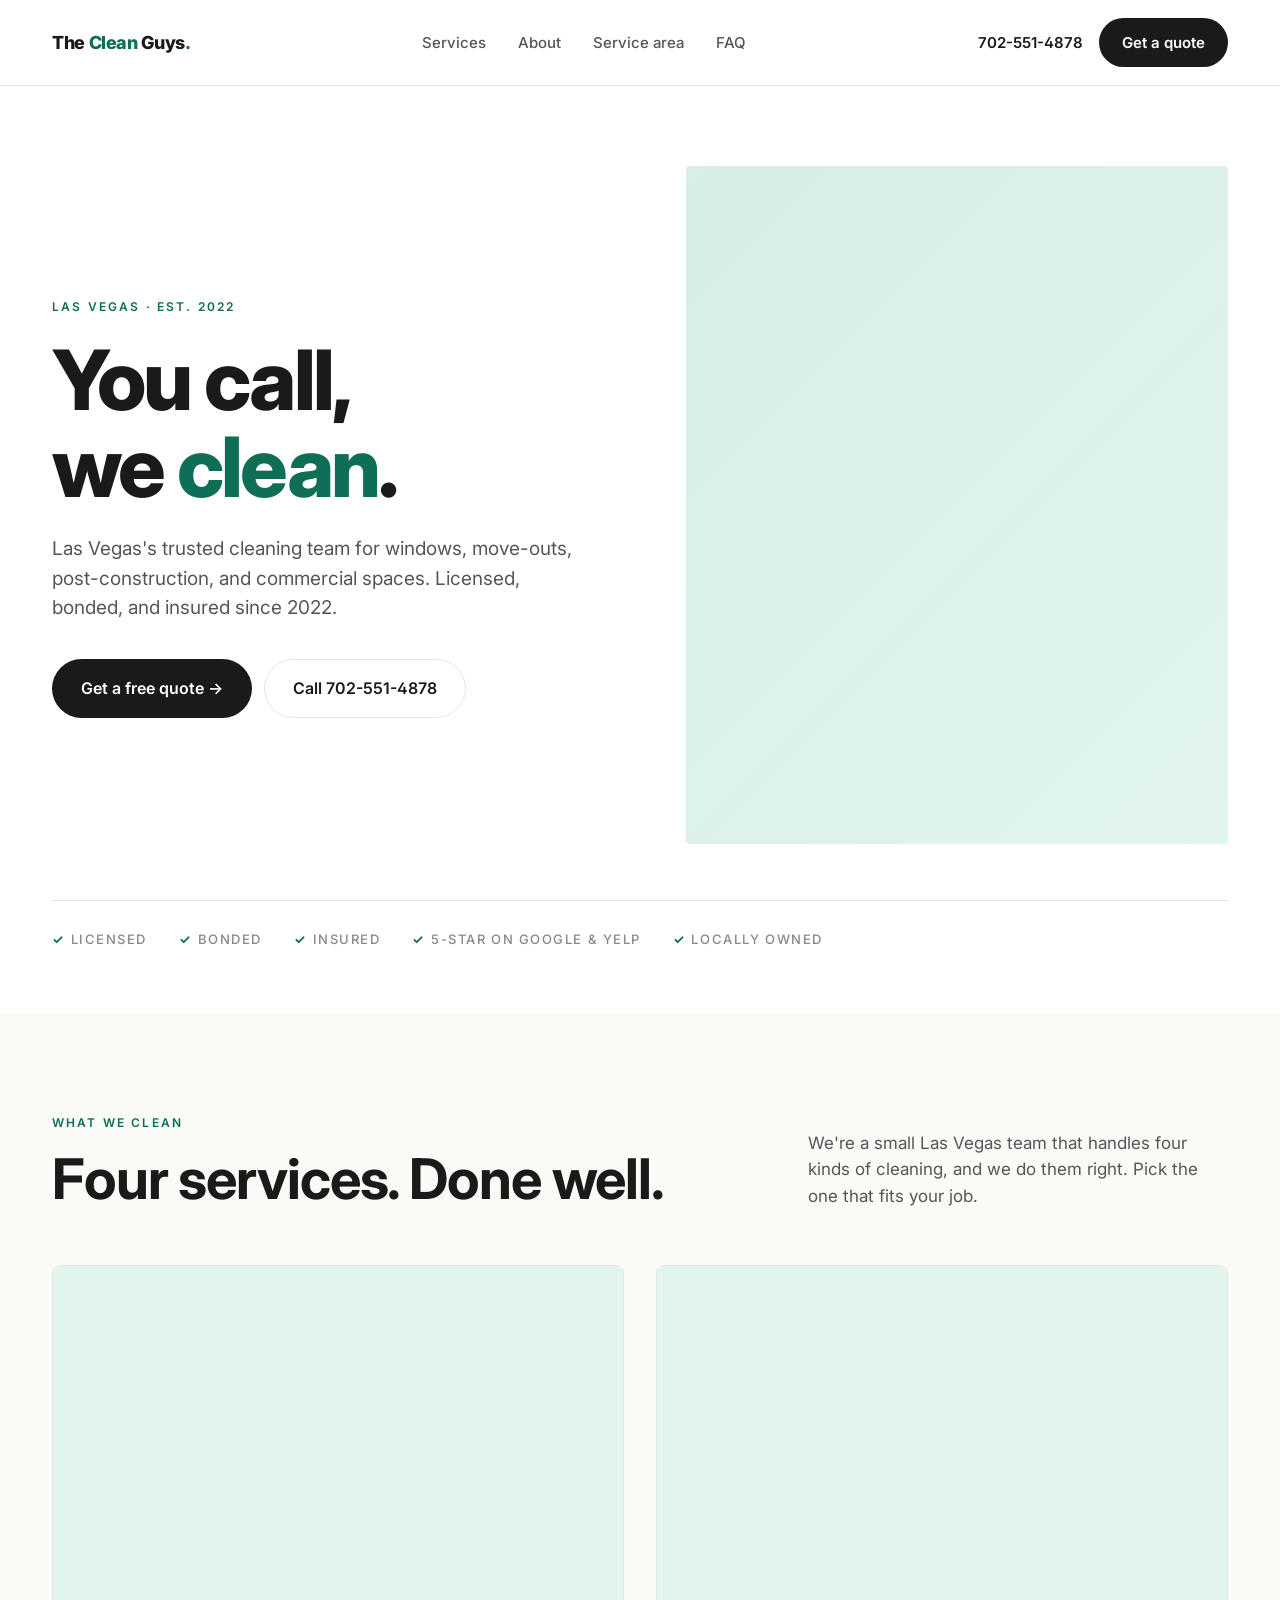
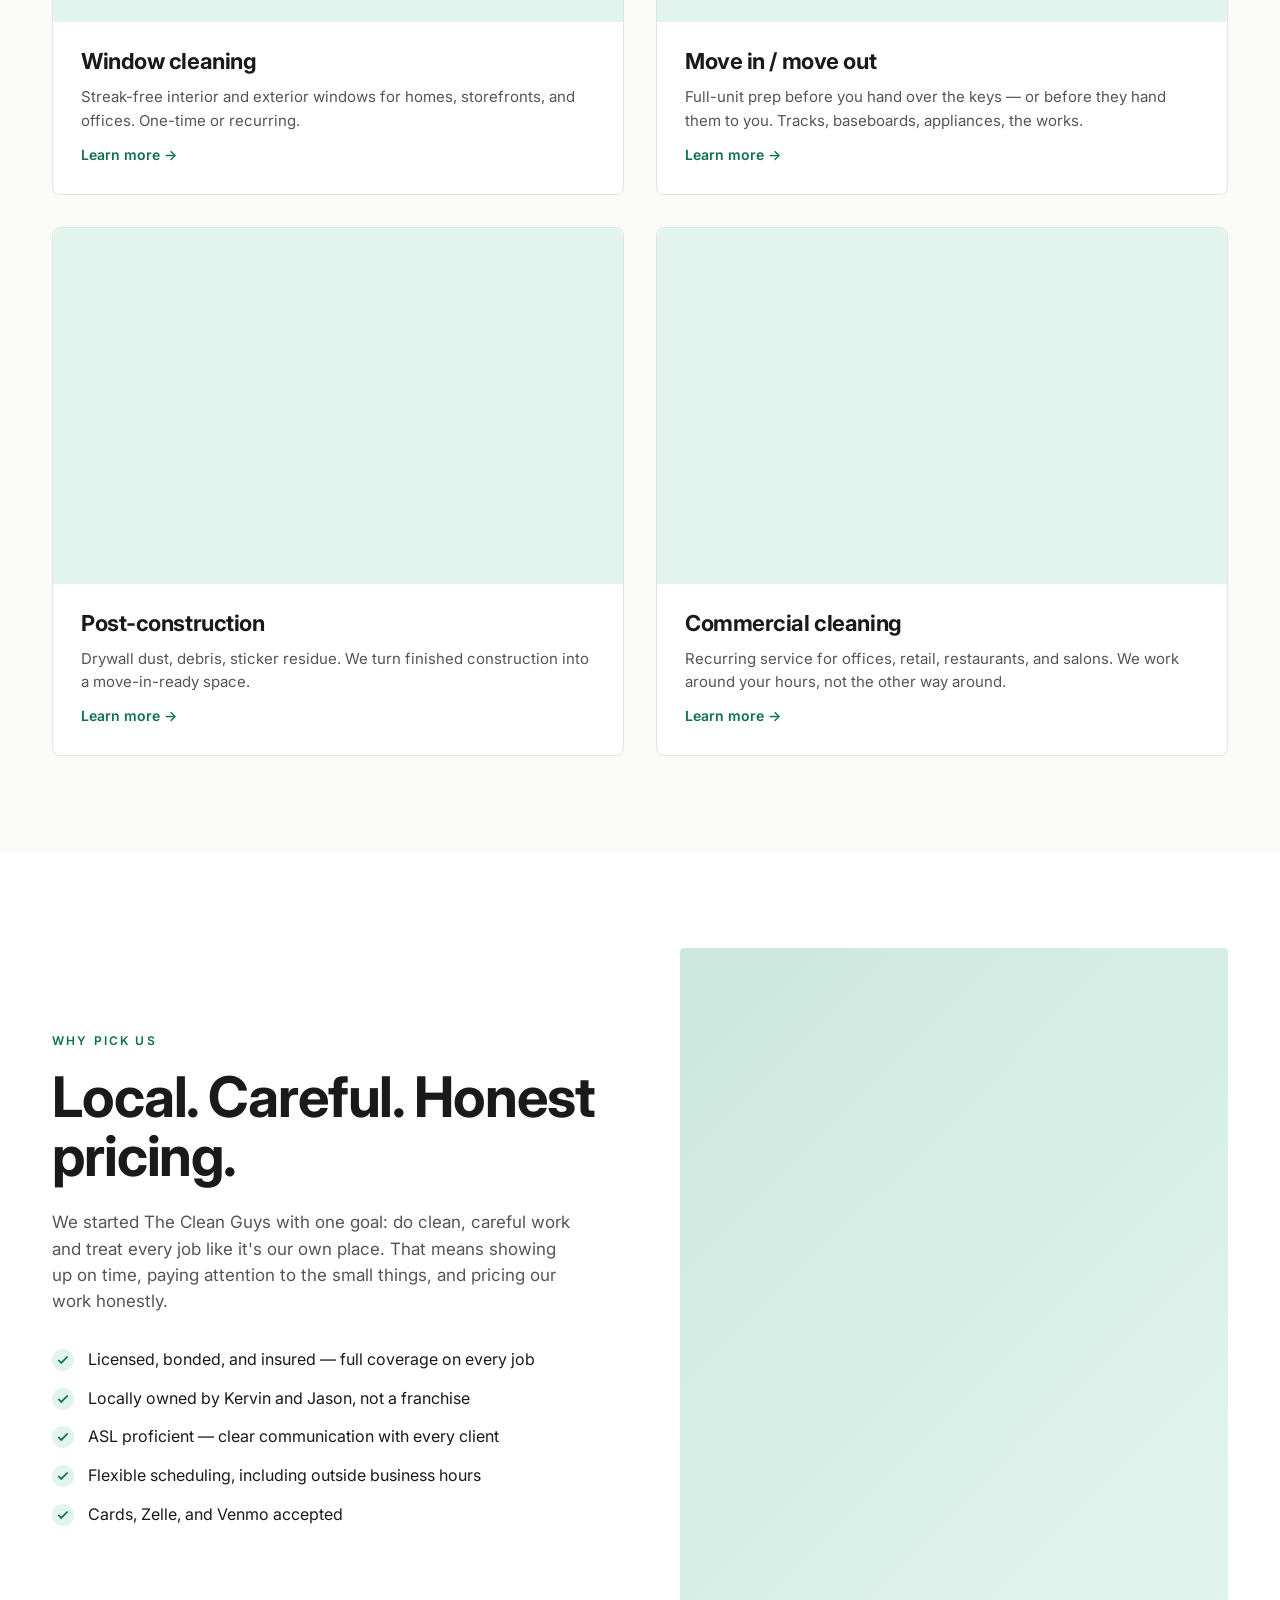
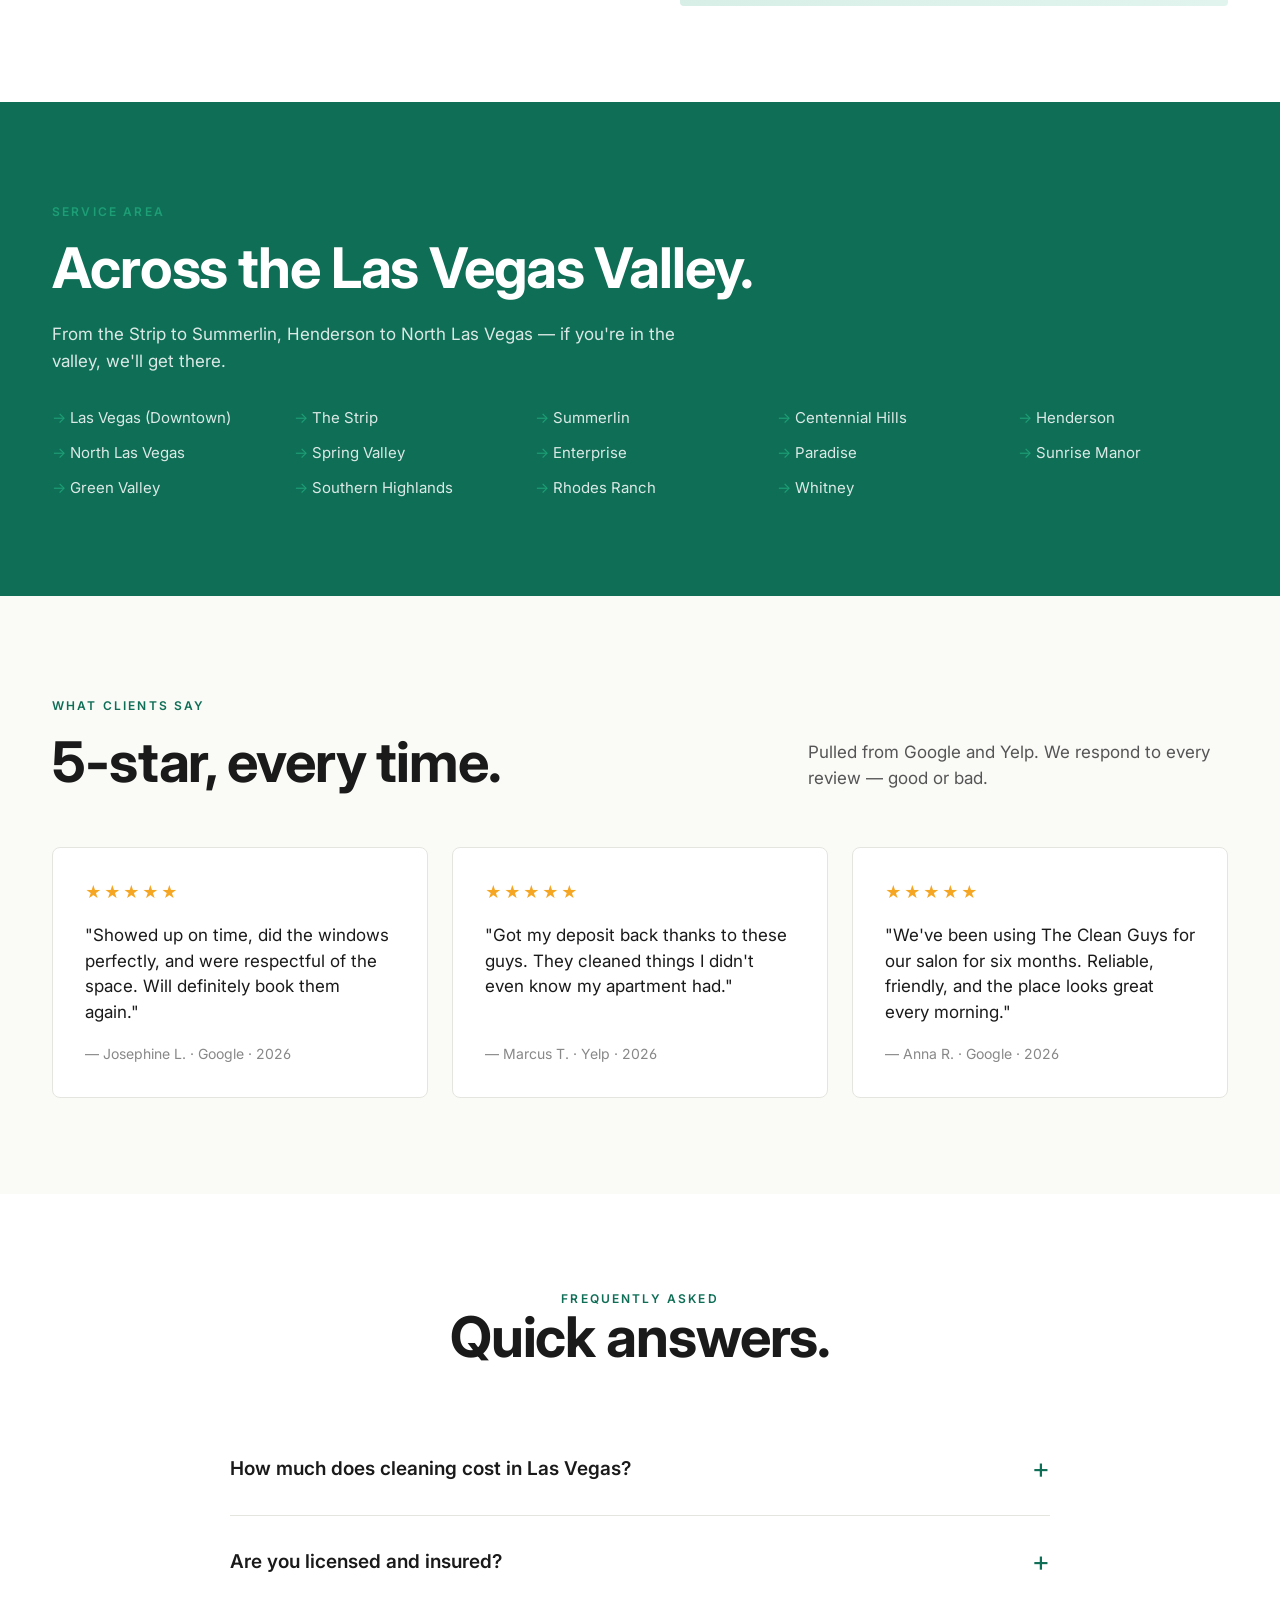
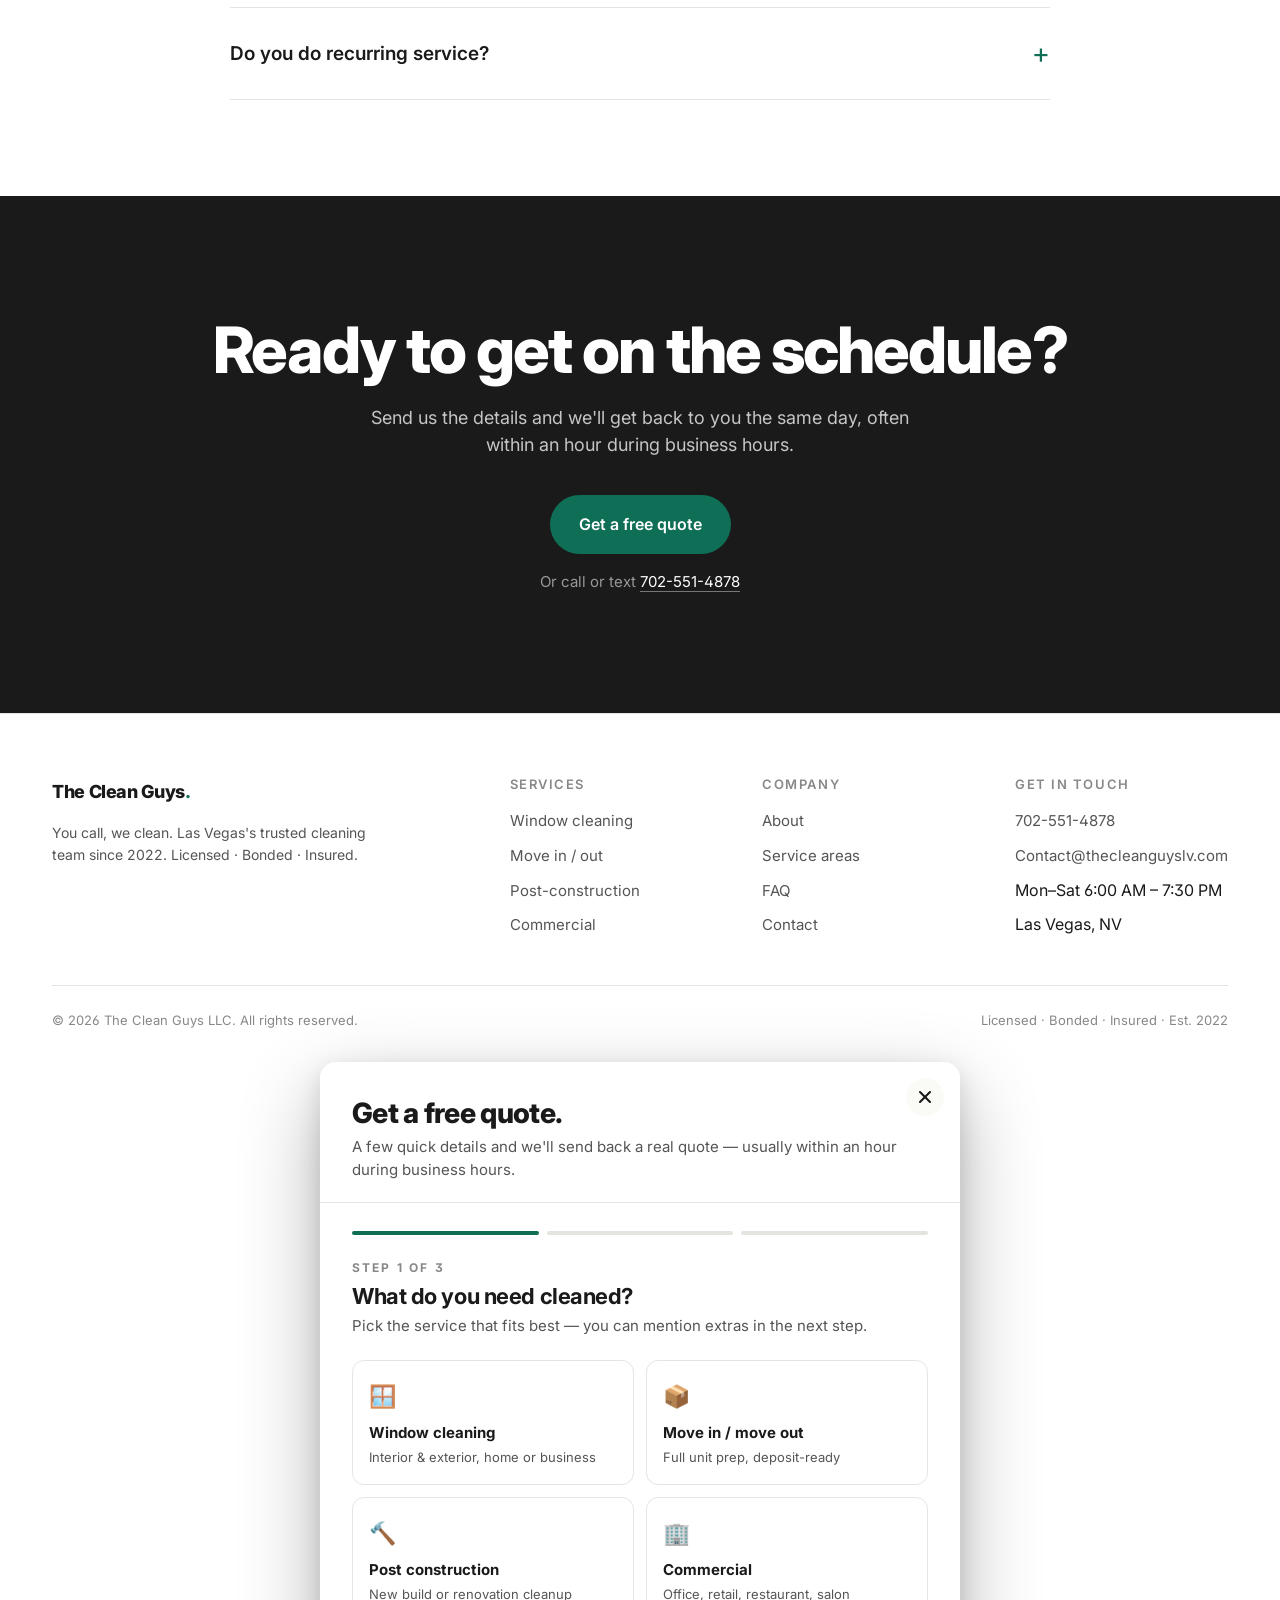
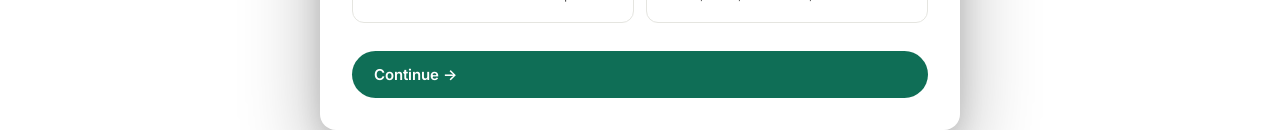
==== v1.html @ fe839a72 "Initial preview: v1 editorial + v2 bold homepage prototypes" ====
<!DOCTYPE html>
<html lang="en">
<head>
<meta charset="UTF-8" />
<meta name="viewport" content="width=device-width, initial-scale=1.0" />
<meta name="description" content="Trusted Las Vegas cleaning company. Window, move in/out, post construction & commercial cleaning. Licensed, bonded, insured. Get a free quote today." />
<title>Las Vegas Cleaning Services | Window, Move-Out & More — The Clean Guys</title>
<link rel="preconnect" href="https://fonts.googleapis.com" />
<link rel="preconnect" href="https://fonts.gstatic.com" crossorigin />
<link href="https://fonts.googleapis.com/css2?family=Inter:wght@400;500;600;700;800&display=swap" rel="stylesheet" />
<style>
  :root {
    --brand: #0F6E56;
    --brand-dark: #085041;
    --brand-light: #E1F5EE;
    --accent: #1D9E75;
    --ink: #1A1A1A;
    --ink-soft: #555;
    --ink-mute: #888;
    --line: #E5E5E0;
    --bg: #FAFAF7;
    --paper: #FFFFFF;
  }
  * { box-sizing: border-box; margin: 0; padding: 0; }
  html { scroll-behavior: smooth; }
  body {
    font-family: 'Inter', -apple-system, BlinkMacSystemFont, sans-serif;
    background: var(--paper);
    color: var(--ink);
    line-height: 1.55;
    -webkit-font-smoothing: antialiased;
    font-feature-settings: 'ss01' on;
  }
  img { max-width: 100%; display: block; }
  a { color: inherit; text-decoration: none; }
  .container { max-width: 1240px; margin: 0 auto; padding: 0 32px; }
  .section { padding: 96px 0; }
  .eyebrow {
    text-transform: uppercase;
    letter-spacing: 0.18em;
    font-size: 12px;
    font-weight: 600;
    color: var(--brand);
  }
  h1, h2, h3, h4 { font-family: 'Inter', sans-serif; letter-spacing: -0.02em; line-height: 1.05; }
  p { color: var(--ink-soft); }

  /* Header */
  header.site {
    background: var(--paper);
    border-bottom: 1px solid var(--line);
    padding: 18px 0;
    position: sticky;
    top: 0;
    z-index: 50;
  }
  header.site .container {
    display: flex;
    align-items: center;
    justify-content: space-between;
    gap: 24px;
  }
  .logo {
    font-weight: 800;
    font-size: 18px;
    letter-spacing: -0.02em;
  }
  .logo .dot { color: var(--brand); }
  .logo .brand-word { color: var(--brand); }
  nav.primary { display: flex; gap: 32px; font-size: 15px; font-weight: 500; }
  nav.primary a { color: var(--ink-soft); transition: color .15s; }
  nav.primary a:hover { color: var(--ink); }
  .header-cta { display: flex; align-items: center; gap: 16px; }
  .phone-link { font-weight: 600; color: var(--ink); font-size: 15px; }
  .btn {
    display: inline-flex;
    align-items: center;
    gap: 8px;
    padding: 12px 22px;
    border-radius: 999px;
    font-weight: 600;
    font-size: 15px;
    border: 1px solid transparent;
    cursor: pointer;
    transition: transform .15s, background .15s;
  }
  .btn-primary { background: var(--ink); color: var(--paper); }
  .btn-primary:hover { background: var(--brand-dark); }
  .btn-secondary { background: transparent; color: var(--ink); border-color: var(--line); }
  .btn-secondary:hover { border-color: var(--ink); }
  .btn-large { padding: 16px 28px; font-size: 16px; }

  /* Hero */
  .hero { padding: 80px 0 64px; }
  .hero-grid {
    display: grid;
    grid-template-columns: 1.05fr 1fr;
    gap: 64px;
    align-items: center;
  }
  .hero h1 {
    font-size: clamp(48px, 6.5vw, 88px);
    font-weight: 800;
    letter-spacing: -0.035em;
    margin-bottom: 24px;
  }
  .hero h1 em { font-style: normal; color: var(--brand); }
  .hero .lede {
    font-size: 19px;
    color: var(--ink-soft);
    max-width: 520px;
    margin-bottom: 36px;
  }
  .hero-ctas { display: flex; flex-wrap: wrap; gap: 12px; }
  .hero-photo {
    aspect-ratio: 4/5;
    background:
      linear-gradient(135deg, rgba(15,110,86,0.05), rgba(15,110,86,0)),
      url('https://images.unsplash.com/photo-1581578731548-c64695cc6952?w=1000&q=80') center/cover var(--brand-light);
    border-radius: 4px;
  }
  .trust-strip {
    margin-top: 56px;
    padding-top: 28px;
    border-top: 1px solid var(--line);
    display: flex;
    flex-wrap: wrap;
    gap: 8px 32px;
    color: var(--ink-mute);
    font-size: 13px;
    font-weight: 500;
    text-transform: uppercase;
    letter-spacing: 0.12em;
  }
  .trust-strip span::before { content: "✓"; color: var(--brand); margin-right: 6px; font-weight: 700; }

  /* Services */
  .services { background: var(--bg); }
  .section-head {
    display: flex;
    align-items: end;
    justify-content: space-between;
    gap: 32px;
    margin-bottom: 56px;
    flex-wrap: wrap;
  }
  .section-head h2 {
    font-size: clamp(36px, 4.5vw, 56px);
    font-weight: 700;
    max-width: 720px;
  }
  .section-head .lede {
    color: var(--ink-soft);
    font-size: 17px;
    max-width: 420px;
  }
  .service-grid {
    display: grid;
    grid-template-columns: repeat(2, 1fr);
    gap: 32px;
  }
  .service-card {
    background: var(--paper);
    border: 1px solid var(--line);
    border-radius: 8px;
    overflow: hidden;
    display: flex;
    flex-direction: column;
    transition: transform .2s, box-shadow .2s;
  }
  .service-card:hover { transform: translateY(-4px); box-shadow: 0 18px 40px rgba(0,0,0,0.06); }
  .service-card .photo {
    aspect-ratio: 16/10;
    background-size: cover;
    background-position: center;
    background-color: var(--brand-light);
  }
  .service-card .body {
    padding: 28px;
    display: flex;
    flex-direction: column;
    gap: 12px;
    flex: 1;
  }
  .service-card h3 { font-size: 22px; font-weight: 700; }
  .service-card p { font-size: 15px; }
  .service-card .arrow {
    margin-top: auto;
    color: var(--brand);
    font-weight: 600;
    font-size: 14px;
    display: inline-flex;
    align-items: center;
    gap: 6px;
  }
  .service-card.window .photo { background-image: url('https://images.unsplash.com/photo-1527515637462-cff94eecc1ac?w=900&q=80'); }
  .service-card.move .photo { background-image: url('https://images.unsplash.com/photo-1581578017093-cd30fce4eeb7?w=900&q=80'); }
  .service-card.post .photo { background-image: url('https://images.unsplash.com/photo-1503387762-592deb58ef4e?w=900&q=80'); }
  .service-card.commercial .photo { background-image: url('https://images.unsplash.com/photo-1497366216548-37526070297c?w=900&q=80'); }

  /* Why us */
  .why { background: var(--paper); }
  .why-grid {
    display: grid;
    grid-template-columns: 1fr 1fr;
    gap: 80px;
    align-items: center;
  }
  .why h2 {
    font-size: clamp(36px, 4.5vw, 56px);
    font-weight: 700;
    margin-bottom: 24px;
  }
  .why p { font-size: 17px; margin-bottom: 32px; max-width: 520px; }
  .why ul { list-style: none; display: grid; gap: 14px; }
  .why li {
    display: flex;
    gap: 14px;
    align-items: flex-start;
    color: var(--ink);
    font-size: 16px;
  }
  .why li::before {
    content: "";
    width: 22px;
    height: 22px;
    border-radius: 50%;
    background: var(--brand-light);
    flex-shrink: 0;
    margin-top: 2px;
    background-image: url("data:image/svg+xml;utf8,<svg xmlns='http://www.w3.org/2000/svg' viewBox='0 0 24 24' fill='none' stroke='%230F6E56' stroke-width='3'><polyline points='20 6 9 17 4 12'/></svg>");
    background-size: 14px;
    background-repeat: no-repeat;
    background-position: center;
  }
  .why-photo {
    aspect-ratio: 5/6;
    border-radius: 4px;
    background:
      linear-gradient(135deg, rgba(15,110,86,0.1), rgba(15,110,86,0.0)),
      url('https://images.unsplash.com/photo-1604754742629-3e5728249d73?w=1000&q=80') center/cover var(--brand-light);
  }

  /* Service area */
  .area {
    background: var(--brand);
    color: var(--paper);
    padding: 96px 0;
  }
  .area .eyebrow { color: var(--accent); }
  .area h2 {
    font-size: clamp(36px, 4.5vw, 56px);
    font-weight: 700;
    margin: 16px 0 24px;
    max-width: 800px;
  }
  .area-cities {
    display: grid;
    grid-template-columns: repeat(auto-fill, minmax(180px, 1fr));
    gap: 12px 32px;
    margin-top: 32px;
    color: rgba(255,255,255,0.85);
    font-size: 15px;
  }
  .area-cities li::before { content: "→ "; color: var(--accent); }
  .area-cities li { list-style: none; }

  /* Reviews */
  .reviews { background: var(--bg); }
  .review-grid {
    display: grid;
    grid-template-columns: repeat(3, 1fr);
    gap: 24px;
  }
  .review-card {
    background: var(--paper);
    border: 1px solid var(--line);
    border-radius: 8px;
    padding: 32px;
    display: flex;
    flex-direction: column;
    gap: 18px;
  }
  .stars { color: #F5A623; letter-spacing: 2px; font-size: 16px; }
  .review-quote { font-size: 17px; color: var(--ink); line-height: 1.5; }
  .review-meta { color: var(--ink-mute); font-size: 14px; margin-top: auto; }

  /* FAQ */
  .faq-wrap { max-width: 820px; margin: 0 auto; }
  .faq h2 {
    font-size: clamp(36px, 4.5vw, 56px);
    font-weight: 700;
    text-align: center;
    margin-bottom: 56px;
  }
  details.faq-item {
    border-bottom: 1px solid var(--line);
    padding: 24px 0;
  }
  details.faq-item summary {
    cursor: pointer;
    list-style: none;
    display: flex;
    justify-content: space-between;
    align-items: center;
    font-size: 19px;
    font-weight: 600;
    color: var(--ink);
  }
  details.faq-item summary::-webkit-details-marker { display: none; }
  details.faq-item summary::after {
    content: "+";
    font-size: 28px;
    font-weight: 400;
    color: var(--brand);
    transition: transform .2s;
  }
  details.faq-item[open] summary::after { transform: rotate(45deg); }
  details.faq-item p { margin-top: 16px; font-size: 16px; }

  /* Final CTA */
  .cta-final {
    background: var(--ink);
    color: var(--paper);
    padding: 120px 0;
    text-align: center;
  }
  .cta-final h2 {
    font-size: clamp(40px, 5vw, 72px);
    font-weight: 800;
    margin-bottom: 20px;
    letter-spacing: -0.03em;
  }
  .cta-final p { color: rgba(255,255,255,0.75); font-size: 18px; max-width: 540px; margin: 0 auto 36px; }
  .cta-final .btn-primary { background: var(--brand); }
  .cta-final .btn-primary:hover { background: var(--accent); color: var(--ink); }
  .cta-final .or { display: block; margin-top: 16px; color: rgba(255,255,255,0.55); font-size: 15px; }
  .cta-final .or a { color: var(--paper); border-bottom: 1px solid rgba(255,255,255,0.4); }

  /* Footer */
  footer.site {
    background: var(--paper);
    border-top: 1px solid var(--line);
    padding: 64px 0 32px;
  }
  .footer-grid {
    display: grid;
    grid-template-columns: 2fr 1fr 1fr 1fr;
    gap: 48px;
    margin-bottom: 48px;
  }
  .footer-grid h4 { font-size: 13px; text-transform: uppercase; letter-spacing: 0.12em; color: var(--ink-mute); margin-bottom: 16px; font-weight: 600; }
  .footer-grid ul { list-style: none; display: grid; gap: 10px; }
  .footer-grid a { color: var(--ink-soft); font-size: 15px; }
  .footer-grid a:hover { color: var(--ink); }
  .footer-bottom {
    border-top: 1px solid var(--line);
    padding-top: 24px;
    display: flex;
    justify-content: space-between;
    align-items: center;
    color: var(--ink-mute);
    font-size: 13px;
    flex-wrap: wrap;
    gap: 16px;
  }

  /* Mobile */
  @media (max-width: 900px) {
    .section { padding: 64px 0; }
    nav.primary { display: none; }
    .hero-grid, .why-grid { grid-template-columns: 1fr; gap: 40px; }
    .service-grid, .review-grid { grid-template-columns: 1fr; }
    .footer-grid { grid-template-columns: 1fr 1fr; }
    .container { padding: 0 20px; }
  }

  /* === Quote modal === */
  .quote-modal {
    border: none;
    padding: 0;
    background: var(--paper);
    border-radius: 16px;
    box-shadow: 0 30px 80px rgba(0,0,0,0.3), 0 8px 24px rgba(0,0,0,0.12);
    max-width: 640px;
    width: calc(100vw - 32px);
    max-height: min(92vh, 880px);
    margin: auto;
    color: var(--ink);
    overflow: hidden;
    display: flex;
    flex-direction: column;
  }
  .quote-modal::backdrop {
    background: rgba(8, 30, 24, 0.6);
    backdrop-filter: blur(6px);
    -webkit-backdrop-filter: blur(6px);
  }
  .quote-modal[open] { animation: qmIn 0.28s cubic-bezier(0.16, 1, 0.3, 1); }
  .quote-modal[open]::backdrop { animation: qmFade 0.25s ease-out; }
  @keyframes qmIn {
    from { opacity: 0; transform: translateY(16px) scale(0.97); }
    to { opacity: 1; transform: translateY(0) scale(1); }
  }
  @keyframes qmFade { from { opacity: 0; } to { opacity: 1; } }
  .quote-modal .modal-close {
    position: absolute;
    top: 16px;
    right: 16px;
    background: var(--bg);
    border: none;
    width: 38px;
    height: 38px;
    border-radius: 50%;
    display: flex;
    align-items: center;
    justify-content: center;
    cursor: pointer;
    color: var(--ink);
    transition: background 0.15s, color 0.15s;
    z-index: 2;
  }
  .quote-modal .modal-close:hover { background: var(--brand-light); color: var(--brand-dark); }
  .quote-modal .modal-header {
    padding: 36px 32px 20px;
    border-bottom: 1px solid var(--line);
    background: var(--paper);
    flex-shrink: 0;
  }
  .quote-modal .modal-header h2 {
    font-size: 28px;
    font-weight: 800;
    margin: 0 0 6px;
    letter-spacing: -0.025em;
    color: var(--ink);
    line-height: 1.1;
  }
  .quote-modal .modal-header p {
    color: var(--ink-soft);
    font-size: 15px;
    margin: 0;
  }
  .quote-modal .modal-body {
    padding: 28px 32px 32px;
    overflow-y: auto;
    flex: 1 1 auto;
    min-height: 0;
  }

  /* Progress */
  .quote-modal .progress {
    display: flex;
    gap: 8px;
    margin-bottom: 24px;
  }
  .quote-modal .progress-step {
    flex: 1;
    height: 4px;
    background: var(--line);
    border-radius: 2px;
    transition: background 0.3s;
  }
  .quote-modal .progress-step.active { background: var(--brand); }
  .quote-modal .step-label {
    font-size: 12px;
    color: var(--ink-mute);
    margin-bottom: 8px;
    font-weight: 700;
    letter-spacing: 0.18em;
    text-transform: uppercase;
  }
  .quote-modal .step h2 {
    font-size: 22px;
    margin: 0 0 6px;
    color: var(--ink);
    letter-spacing: -0.02em;
    font-weight: 700;
  }
  .quote-modal .step .step-sub {
    color: var(--ink-soft);
    margin: 0 0 22px;
    font-size: 15px;
  }
  .quote-modal .step { display: none; }
  .quote-modal .step.active { display: block; }

  /* Service tiles */
  .quote-modal .service-grid {
    display: grid;
    grid-template-columns: 1fr 1fr;
    gap: 12px;
  }
  .quote-modal .service-tile {
    border: 1.5px solid var(--line);
    background: var(--paper);
    border-radius: 12px;
    padding: 18px 16px;
    cursor: pointer;
    transition: all 0.15s;
    text-align: left;
    font: inherit;
    color: inherit;
  }
  .quote-modal .service-tile:hover { border-color: var(--brand); }
  .quote-modal .service-tile.selected { border-color: var(--brand); background: var(--brand-light); }
  .quote-modal .service-tile .tile-title { font-weight: 700; font-size: 15px; margin-bottom: 4px; color: var(--ink); }
  .quote-modal .service-tile .tile-sub { font-size: 13px; color: var(--ink-soft); line-height: 1.4; }
  .quote-modal .service-tile .tile-icon { font-size: 22px; margin-bottom: 8px; display: block; }

  /* Inputs */
  .quote-modal .field { margin-bottom: 16px; }
  .quote-modal .field label { display: block; font-size: 14px; font-weight: 600; color: var(--ink); margin-bottom: 6px; }
  .quote-modal .field .req { color: #B23A3A; }
  .quote-modal .field .hint { font-size: 13px; color: var(--ink-mute); margin-top: 4px; }
  .quote-modal input[type=text],
  .quote-modal input[type=email],
  .quote-modal input[type=tel],
  .quote-modal select,
  .quote-modal textarea {
    width: 100%;
    padding: 12px 14px;
    border: 1.5px solid var(--line);
    border-radius: 8px;
    font-size: 16px;
    font-family: inherit;
    color: var(--ink);
    background: var(--paper);
    transition: border-color 0.15s;
  }
  .quote-modal input:focus,
  .quote-modal select:focus,
  .quote-modal textarea:focus { outline: none; border-color: var(--brand); }
  .quote-modal textarea { min-height: 90px; resize: vertical; }
  .quote-modal .field-row { display: grid; grid-template-columns: 1fr 1fr; gap: 12px; }

  .quote-modal .radio-group, .quote-modal .checkbox-group { display: flex; flex-direction: column; gap: 8px; }
  .quote-modal .radio-option, .quote-modal .checkbox-option {
    display: flex;
    align-items: center;
    padding: 12px 14px;
    border: 1.5px solid var(--line);
    border-radius: 8px;
    cursor: pointer;
    transition: all 0.15s;
    font-size: 15px;
  }
  .quote-modal .radio-option:hover, .quote-modal .checkbox-option:hover { border-color: var(--brand); }
  .quote-modal .radio-option.selected, .quote-modal .checkbox-option.selected { border-color: var(--brand); background: var(--brand-light); }
  .quote-modal .radio-option input, .quote-modal .checkbox-option input { margin-right: 12px; }

  /* Action buttons inside modal — scoped pill style with brand teal primary */
  .quote-modal .actions { display: flex; gap: 12px; margin-top: 28px; }
  .quote-modal .actions .btn {
    padding: 14px 22px;
    border-radius: 999px;
    font-size: 15px;
    font-weight: 600;
    border: none;
    cursor: pointer;
    font-family: inherit;
    transition: all 0.15s;
  }
  .quote-modal .actions .btn-primary { background: var(--brand); color: var(--paper); flex: 1; }
  .quote-modal .actions .btn-primary:hover { background: var(--brand-dark); }
  .quote-modal .actions .btn-secondary { background: var(--paper); color: var(--ink); border: 1.5px solid var(--line); }
  .quote-modal .actions .btn-secondary:hover { border-color: var(--ink-mute); }

  /* Error */
  .quote-modal .field-error { color: #B23A3A; font-size: 13px; margin-top: 6px; }
  .quote-modal .field.has-error input,
  .quote-modal .field.has-error select,
  .quote-modal .field.has-error textarea { border-color: #B23A3A; }

  /* Confirmation */
  .quote-modal .confirm { text-align: center; padding: 16px 8px; }
  .quote-modal .confirm-icon {
    width: 64px;
    height: 64px;
    background: var(--brand-light);
    color: var(--brand);
    border-radius: 50%;
    display: flex;
    align-items: center;
    justify-content: center;
    margin: 0 auto 20px;
    font-size: 32px;
    font-weight: 700;
  }
  .quote-modal .confirm h2 { font-size: 26px; margin: 0 0 8px; font-weight: 800; }
  .quote-modal .confirm p { color: var(--ink-soft); margin: 0 0 8px; font-size: 15px; }
  .quote-modal .confirm-meta {
    margin-top: 24px;
    padding: 18px;
    background: var(--bg);
    border-radius: 12px;
    font-size: 14px;
    color: var(--ink-soft);
    text-align: left;
    line-height: 1.6;
  }
  .quote-modal .confirm-meta strong { color: var(--ink); }
  .quote-modal .confirm-meta a { color: var(--brand-dark); font-weight: 600; }

  /* Mobile full screen */
  @media (max-width: 640px) {
    .quote-modal {
      width: 100vw;
      max-width: 100vw;
      height: 100vh;
      height: 100dvh;
      max-height: 100vh;
      max-height: 100dvh;
      border-radius: 0;
      top: 0;
      left: 0;
      margin: 0;
    }
    .quote-modal .modal-header {
      padding: 28px 20px 16px;
      padding-top: max(28px, env(safe-area-inset-top));
    }
    .quote-modal .modal-body {
      padding: 24px 20px 32px;
      padding-bottom: max(32px, env(safe-area-inset-bottom));
    }
    .quote-modal .modal-close { top: max(16px, env(safe-area-inset-top)); }
    .quote-modal .field-row { grid-template-columns: 1fr; }
  }
</style>
</head>
<body>

<header class="site">
  <div class="container">
    <a href="/" class="logo">The <span class="brand-word">Clean</span> Guys<span class="dot">.</span></a>
    <nav class="primary">
      <a href="#services">Services</a>
      <a href="#why">About</a>
      <a href="#area">Service area</a>
      <a href="#faq">FAQ</a>
    </nav>
    <div class="header-cta">
      <a href="tel:7025514878" class="phone-link">702-551-4878</a>
      <a href="/get-a-quote" class="btn btn-primary" data-quote-trigger>Get a quote</a>
    </div>
  </div>
</header>

<main>

  <section class="hero">
    <div class="container">
      <div class="hero-grid">
        <div>
          <span class="eyebrow">Las Vegas · Est. 2022</span>
          <h1 style="margin-top:18px;">You call,<br/>we <em>clean</em>.</h1>
          <p class="lede">Las Vegas's trusted cleaning team for windows, move-outs, post-construction, and commercial spaces. Licensed, bonded, and insured since 2022.</p>
          <div class="hero-ctas">
            <a href="/get-a-quote" class="btn btn-primary btn-large" data-quote-trigger>Get a free quote →</a>
            <a href="tel:7025514878" class="btn btn-secondary btn-large">Call 702-551-4878</a>
          </div>
        </div>
        <div class="hero-photo" aria-hidden="true"></div>
      </div>
      <div class="trust-strip">
        <span>Licensed</span>
        <span>Bonded</span>
        <span>Insured</span>
        <span>5-star on Google &amp; Yelp</span>
        <span>Locally owned</span>
      </div>
    </div>
  </section>

  <section class="section services" id="services">
    <div class="container">
      <div class="section-head">
        <div>
          <span class="eyebrow">What we clean</span>
          <h2 style="margin-top:16px;">Four services. Done well.</h2>
        </div>
        <p class="lede">We're a small Las Vegas team that handles four kinds of cleaning, and we do them right. Pick the one that fits your job.</p>
      </div>
      <div class="service-grid">
        <a href="/window-cleaning" class="service-card window">
          <div class="photo"></div>
          <div class="body">
            <h3>Window cleaning</h3>
            <p>Streak-free interior and exterior windows for homes, storefronts, and offices. One-time or recurring.</p>
            <span class="arrow">Learn more →</span>
          </div>
        </a>
        <a href="/move-in-move-out-cleaning" class="service-card move">
          <div class="photo"></div>
          <div class="body">
            <h3>Move in / move out</h3>
            <p>Full-unit prep before you hand over the keys — or before they hand them to you. Tracks, baseboards, appliances, the works.</p>
            <span class="arrow">Learn more →</span>
          </div>
        </a>
        <a href="/post-construction-cleaning" class="service-card post">
          <div class="photo"></div>
          <div class="body">
            <h3>Post-construction</h3>
            <p>Drywall dust, debris, sticker residue. We turn finished construction into a move-in-ready space.</p>
            <span class="arrow">Learn more →</span>
          </div>
        </a>
        <a href="/commercial-cleaning" class="service-card commercial">
          <div class="photo"></div>
          <div class="body">
            <h3>Commercial cleaning</h3>
            <p>Recurring service for offices, retail, restaurants, and salons. We work around your hours, not the other way around.</p>
            <span class="arrow">Learn more →</span>
          </div>
        </a>
      </div>
    </div>
  </section>

  <section class="section why" id="why">
    <div class="container">
      <div class="why-grid">
        <div>
          <span class="eyebrow">Why pick us</span>
          <h2 style="margin-top:16px;">Local. Careful. Honest pricing.</h2>
          <p>We started The Clean Guys with one goal: do clean, careful work and treat every job like it's our own place. That means showing up on time, paying attention to the small things, and pricing our work honestly.</p>
          <ul>
            <li>Licensed, bonded, and insured — full coverage on every job</li>
            <li>Locally owned by Kervin and Jason, not a franchise</li>
            <li>ASL proficient — clear communication with every client</li>
            <li>Flexible scheduling, including outside business hours</li>
            <li>Cards, Zelle, and Venmo accepted</li>
          </ul>
        </div>
        <div class="why-photo" aria-hidden="true"></div>
      </div>
    </div>
  </section>

  <section class="area" id="area">
    <div class="container">
      <span class="eyebrow">Service area</span>
      <h2>Across the Las Vegas Valley.</h2>
      <p style="color:rgba(255,255,255,0.85); font-size:17px; max-width:640px;">From the Strip to Summerlin, Henderson to North Las Vegas — if you're in the valley, we'll get there.</p>
      <ul class="area-cities">
        <li>Las Vegas (Downtown)</li>
        <li>The Strip</li>
        <li>Summerlin</li>
        <li>Centennial Hills</li>
        <li>Henderson</li>
        <li>North Las Vegas</li>
        <li>Spring Valley</li>
        <li>Enterprise</li>
        <li>Paradise</li>
        <li>Sunrise Manor</li>
        <li>Green Valley</li>
        <li>Southern Highlands</li>
        <li>Rhodes Ranch</li>
        <li>Whitney</li>
      </ul>
    </div>
  </section>

  <section class="section reviews">
    <div class="container">
      <div class="section-head">
        <div>
          <span class="eyebrow">What clients say</span>
          <h2 style="margin-top:16px;">5-star, every time.</h2>
        </div>
        <p class="lede">Pulled from Google and Yelp. We respond to every review — good or bad.</p>
      </div>
      <div class="review-grid">
        <div class="review-card">
          <div class="stars">★★★★★</div>
          <p class="review-quote">"Showed up on time, did the windows perfectly, and were respectful of the space. Will definitely book them again."</p>
          <div class="review-meta">— Josephine L. · Google · 2026</div>
        </div>
        <div class="review-card">
          <div class="stars">★★★★★</div>
          <p class="review-quote">"Got my deposit back thanks to these guys. They cleaned things I didn't even know my apartment had."</p>
          <div class="review-meta">— Marcus T. · Yelp · 2026</div>
        </div>
        <div class="review-card">
          <div class="stars">★★★★★</div>
          <p class="review-quote">"We've been using The Clean Guys for our salon for six months. Reliable, friendly, and the place looks great every morning."</p>
          <div class="review-meta">— Anna R. · Google · 2026</div>
        </div>
      </div>
    </div>
  </section>

  <section class="section faq" id="faq">
    <div class="container">
      <div class="faq-wrap">
        <span class="eyebrow" style="display:block; text-align:center;">Frequently asked</span>
        <h2>Quick answers.</h2>
        <details class="faq-item">
          <summary>How much does cleaning cost in Las Vegas?</summary>
          <p>Pricing depends on the service, square footage, and condition of the space. Window cleaning typically starts around $150 for a small home. Move-out and post-construction jobs are quoted by walkthrough or photo. Send us a quote request and we'll give you a real number, not a placeholder.</p>
        </details>
        <details class="faq-item">
          <summary>Are you licensed and insured?</summary>
          <p>Yes — fully licensed in Nevada, bonded, and carrying liability insurance. We can send proof of insurance for any commercial job that requires it.</p>
        </details>
        <details class="faq-item">
          <summary>Do you do recurring service?</summary>
          <p>We do. Most of our commercial clients are weekly, bi-weekly, or monthly. Window cleaning is most often quarterly or twice a year for homes. Set the cadence that fits and we lock in a recurring slot.</p>
        </details>
      </div>
    </div>
  </section>

  <section class="cta-final">
    <div class="container">
      <h2>Ready to get on the schedule?</h2>
      <p>Send us the details and we'll get back to you the same day, often within an hour during business hours.</p>
      <a href="/get-a-quote" class="btn btn-primary btn-large" data-quote-trigger>Get a free quote</a>
      <span class="or">Or call or text <a href="tel:7025514878">702-551-4878</a></span>
    </div>
  </section>

</main>

<footer class="site">
  <div class="container">
    <div class="footer-grid">
      <div>
        <div class="logo" style="margin-bottom:16px;">The Clean Guys<span class="dot">.</span></div>
        <p style="font-size:14px; max-width:320px;">You call, we clean. Las Vegas's trusted cleaning team since 2022. Licensed · Bonded · Insured.</p>
      </div>
      <div>
        <h4>Services</h4>
        <ul>
          <li><a href="/window-cleaning">Window cleaning</a></li>
          <li><a href="/move-in-move-out-cleaning">Move in / out</a></li>
          <li><a href="/post-construction-cleaning">Post-construction</a></li>
          <li><a href="/commercial-cleaning">Commercial</a></li>
        </ul>
      </div>
      <div>
        <h4>Company</h4>
        <ul>
          <li><a href="/about">About</a></li>
          <li><a href="/service-areas">Service areas</a></li>
          <li><a href="/faq">FAQ</a></li>
          <li><a href="/contact">Contact</a></li>
        </ul>
      </div>
      <div>
        <h4>Get in touch</h4>
        <ul>
          <li><a href="tel:7025514878">702-551-4878</a></li>
          <li><a href="mailto:Contact@thecleanguyslv.com">Contact@thecleanguyslv.com</a></li>
          <li>Mon–Sat 6:00 AM – 7:30 PM</li>
          <li>Las Vegas, NV</li>
        </ul>
      </div>
    </div>
    <div class="footer-bottom">
      <span>© 2026 The Clean Guys LLC. All rights reserved.</span>
      <span>Licensed · Bonded · Insured · Est. 2022</span>
    </div>
  </div>
</footer>

<!-- ============ Quote Modal ============ -->
<dialog id="quote-modal" class="quote-modal" aria-labelledby="qm-title">
  <button type="button" class="modal-close" aria-label="Close form" data-modal-close>
    <svg width="20" height="20" viewBox="0 0 24 24" fill="none" stroke="currentColor" stroke-width="2.5" stroke-linecap="round"><line x1="18" y1="6" x2="6" y2="18"/><line x1="6" y1="6" x2="18" y2="18"/></svg>
  </button>
  <div class="modal-header">
    <h2 id="qm-title">Get a free quote.</h2>
    <p>A few quick details and we'll send back a real quote — usually within an hour during business hours.</p>
  </div>
  <div class="modal-body">

    <div class="progress" aria-label="Form progress">
      <div class="progress-step active" data-step="1"></div>
      <div class="progress-step" data-step="2"></div>
      <div class="progress-step" data-step="3"></div>
    </div>

    <!-- STEP 1: Service -->
    <div class="step active" data-step="1">
      <div class="step-label">Step 1 of 3</div>
      <h2>What do you need cleaned?</h2>
      <p class="step-sub">Pick the service that fits best — you can mention extras in the next step.</p>

      <div class="service-grid" role="radiogroup" aria-label="Service type">
        <button type="button" class="service-tile" data-service="window">
          <span class="tile-icon">🪟</span>
          <div class="tile-title">Window cleaning</div>
          <div class="tile-sub">Interior &amp; exterior, home or business</div>
        </button>
        <button type="button" class="service-tile" data-service="move">
          <span class="tile-icon">📦</span>
          <div class="tile-title">Move in / move out</div>
          <div class="tile-sub">Full unit prep, deposit-ready</div>
        </button>
        <button type="button" class="service-tile" data-service="post-construction">
          <span class="tile-icon">🔨</span>
          <div class="tile-title">Post construction</div>
          <div class="tile-sub">New build or renovation cleanup</div>
        </button>
        <button type="button" class="service-tile" data-service="commercial">
          <span class="tile-icon">🏢</span>
          <div class="tile-title">Commercial</div>
          <div class="tile-sub">Office, retail, restaurant, salon</div>
        </button>
      </div>

      <div class="field-error" id="service-error" style="display:none; margin-top: 12px;">Please pick a service to continue.</div>

      <div class="actions">
        <button type="button" class="btn btn-primary" data-action="next" data-step="1">Continue →</button>
      </div>
    </div>

    <!-- STEP 2: Job details -->
    <div class="step" data-step="2">
      <div class="step-label">Step 2 of 3</div>
      <h2>Tell us about the job.</h2>
      <p class="step-sub" id="step2-sub">A few details so we can size the quote accurately.</p>

      <div class="field">
        <label for="property-type">Property type <span class="req">*</span></label>
        <select id="property-type" name="propertyType" required>
          <option value="">Select…</option>
          <option>Single-family home</option>
          <option>Apartment / condo</option>
          <option>Townhouse</option>
          <option>Office</option>
          <option>Retail / storefront</option>
          <option>Restaurant</option>
          <option>Salon / spa</option>
          <option>New construction</option>
          <option>Other</option>
        </select>
      </div>

      <div class="field">
        <label for="sqft">Approximate square footage</label>
        <select id="sqft" name="sqft">
          <option value="">Not sure</option>
          <option>Under 1,000 sq ft</option>
          <option>1,000 – 2,000 sq ft</option>
          <option>2,000 – 3,500 sq ft</option>
          <option>3,500 – 5,000 sq ft</option>
          <option>Over 5,000 sq ft</option>
        </select>
        <div class="hint">Rough estimate is fine — we'll confirm at quote.</div>
      </div>

      <div class="field conditional" data-show-for="window">
        <label for="window-count">Approximate number of windows</label>
        <input type="text" id="window-count" name="windowCount" placeholder="e.g. 12" />
      </div>

      <div class="field conditional" data-show-for="window">
        <label>Interior, exterior, or both?</label>
        <div class="radio-group">
          <label class="radio-option"><input type="radio" name="windowSides" value="Both" /> Both interior and exterior</label>
          <label class="radio-option"><input type="radio" name="windowSides" value="Exterior" /> Exterior only</label>
          <label class="radio-option"><input type="radio" name="windowSides" value="Interior" /> Interior only</label>
        </div>
      </div>

      <div class="field conditional" data-show-for="move">
        <label>Are you moving in, or moving out?</label>
        <div class="radio-group">
          <label class="radio-option"><input type="radio" name="moveType" value="Move out" /> Moving out — need it deposit-ready</label>
          <label class="radio-option"><input type="radio" name="moveType" value="Move in" /> Moving in — want it spotless first</label>
        </div>
      </div>

      <div class="field conditional" data-show-for="post-construction">
        <label>Which phase do you need?</label>
        <div class="checkbox-group">
          <label class="checkbox-option"><input type="checkbox" name="phase" value="Rough clean" /> Rough clean (during construction)</label>
          <label class="checkbox-option"><input type="checkbox" name="phase" value="Final clean" /> Final clean (before handover)</label>
          <label class="checkbox-option"><input type="checkbox" name="phase" value="Touch-up" /> Touch-up (right before walkthrough)</label>
        </div>
      </div>

      <div class="field conditional" data-show-for="post-construction">
        <label>Are you a contractor, builder, or homeowner?</label>
        <div class="radio-group">
          <label class="radio-option"><input type="radio" name="role" value="General contractor" /> General contractor</label>
          <label class="radio-option"><input type="radio" name="role" value="Builder / developer" /> Builder / developer</label>
          <label class="radio-option"><input type="radio" name="role" value="Homeowner" /> Homeowner</label>
        </div>
      </div>

      <div class="field conditional" data-show-for="commercial">
        <label>How often do you want service?</label>
        <div class="radio-group">
          <label class="radio-option"><input type="radio" name="frequency" value="Daily" /> Daily (Mon–Fri)</label>
          <label class="radio-option"><input type="radio" name="frequency" value="Weekly" /> Weekly</label>
          <label class="radio-option"><input type="radio" name="frequency" value="Bi-weekly" /> Every 2 weeks</label>
          <label class="radio-option"><input type="radio" name="frequency" value="Monthly" /> Monthly</label>
          <label class="radio-option"><input type="radio" name="frequency" value="One-time" /> One-time deep clean</label>
        </div>
      </div>

      <div class="field">
        <label for="timing">When do you need it done?</label>
        <select id="timing" name="timing">
          <option value="">Pick a window…</option>
          <option>This week — urgent</option>
          <option>Next 2 weeks</option>
          <option>Within a month</option>
          <option>Flexible — schedule what works</option>
        </select>
      </div>

      <div class="field">
        <label for="notes">Anything else we should know?</label>
        <textarea id="notes" name="notes" placeholder="Hard water spots, second-story access, gate code, pets — whatever helps us quote accurately."></textarea>
      </div>

      <div class="actions">
        <button type="button" class="btn btn-secondary" data-action="prev" data-step="2">← Back</button>
        <button type="button" class="btn btn-primary" data-action="next" data-step="2">Continue →</button>
      </div>
    </div>

    <!-- STEP 3: Contact -->
    <div class="step" data-step="3">
      <div class="step-label">Step 3 of 3</div>
      <h2>Where do we send the quote?</h2>
      <p class="step-sub">We'll text or email it back to you, usually within an hour during business hours.</p>

      <div class="field-row">
        <div class="field">
          <label for="firstName">First name <span class="req">*</span></label>
          <input type="text" id="firstName" name="firstName" required autocomplete="given-name" />
        </div>
        <div class="field">
          <label for="lastName">Last name</label>
          <input type="text" id="lastName" name="lastName" autocomplete="family-name" />
        </div>
      </div>

      <div class="field">
        <label for="phone">Phone <span class="req">*</span></label>
        <input type="tel" id="phone" name="phone" required autocomplete="tel" placeholder="702-555-0123" />
        <div class="hint">We'll text first — fastest way to lock in a slot.</div>
      </div>

      <div class="field">
        <label for="email">Email <span class="req">*</span></label>
        <input type="email" id="email" name="email" required autocomplete="email" placeholder="you@example.com" />
      </div>

      <div class="field">
        <label for="address">Service address (or zip code)</label>
        <input type="text" id="address" name="address" autocomplete="street-address" placeholder="Las Vegas, Henderson, Summerlin…" />
        <div class="hint">Helps us check we serve your area.</div>
      </div>

      <div class="field">
        <label>Best way to reach you</label>
        <div class="radio-group">
          <label class="radio-option selected"><input type="radio" name="contactPref" value="Text" checked /> Text message</label>
          <label class="radio-option"><input type="radio" name="contactPref" value="Call" /> Phone call</label>
          <label class="radio-option"><input type="radio" name="contactPref" value="Email" /> Email</label>
        </div>
      </div>

      <div class="actions">
        <button type="button" class="btn btn-secondary" data-action="prev" data-step="3">← Back</button>
        <button type="button" class="btn btn-primary" data-action="submit">Send my quote request</button>
      </div>
    </div>

    <!-- Confirmation -->
    <div class="step" data-step="4">
      <div class="confirm">
        <div class="confirm-icon">✓</div>
        <h2>Got it. We're on it.</h2>
        <p>Thanks <strong id="confirm-name">there</strong> — we got your quote request.</p>
        <p>You'll hear back from us by <strong id="confirm-pref">text</strong>, usually within an hour during business hours (Mon–Sat, 6am–7:30pm).</p>
        <div class="confirm-meta">
          <strong>What happens next:</strong><br />
          1. We review your details and put together a quote.<br />
          2. We text or email it back, usually same day.<br />
          3. If it works for you, we lock in a slot.<br /><br />
          <strong>Need us sooner?</strong> Call or text <a href="tel:7025514878">702-551-4878</a>.
        </div>
        <div class="actions" style="justify-content:center; margin-top: 24px;">
          <button type="button" class="btn btn-secondary" data-modal-close>Close</button>
        </div>
      </div>
    </div>

  </div>
</dialog>

<script>
(function() {
  const modal = document.getElementById('quote-modal');
  if (!modal) return;
  const formState = { service: null };

  // Open triggers
  document.querySelectorAll('[data-quote-trigger]').forEach(trigger => {
    trigger.addEventListener('click', e => {
      e.preventDefault();
      modal.showModal();
      const preset = trigger.dataset.service;
      if (preset) {
        const tile = modal.querySelector(`.service-tile[data-service="${preset}"]`);
        if (tile) tile.click();
      }
    });
  });

  // Close triggers (X button, fallback close in confirmation)
  modal.querySelectorAll('[data-modal-close]').forEach(btn => {
    btn.addEventListener('click', () => modal.close());
  });

  // Click on backdrop closes
  modal.addEventListener('click', e => {
    if (e.target === modal) modal.close();
  });

  // Reset on close
  modal.addEventListener('close', () => {
    formState.service = null;
    showStep(1);
    modal.querySelectorAll('.service-tile').forEach(t => t.classList.remove('selected'));
    modal.querySelectorAll('input, select, textarea').forEach(el => {
      if (el.type === 'radio' || el.type === 'checkbox') {
        el.checked = (el.name === 'contactPref' && el.value === 'Text');
      } else el.value = '';
    });
    modal.querySelectorAll('.radio-option, .checkbox-option').forEach(el => {
      el.classList.toggle('selected', el.querySelector('input').checked);
    });
    modal.querySelectorAll('.has-error').forEach(el => el.classList.remove('has-error'));
    document.getElementById('service-error').style.display = 'none';
    updateConditionals();
  });

  // Service tile selection
  modal.querySelectorAll('.service-tile').forEach(tile => {
    tile.addEventListener('click', () => {
      modal.querySelectorAll('.service-tile').forEach(t => t.classList.remove('selected'));
      tile.classList.add('selected');
      formState.service = tile.dataset.service;
      document.getElementById('service-error').style.display = 'none';
      updateConditionals();
    });
  });

  function updateConditionals() {
    modal.querySelectorAll('.conditional').forEach(el => {
      el.style.display = el.dataset.showFor === formState.service ? 'block' : 'none';
    });
    const subs = {
      window: 'A few details about your windows so we can size the quote accurately.',
      move: 'A few details about the unit so we can quote a proper move clean.',
      'post-construction': 'A few details about the project so we can phase the cleanup.',
      commercial: 'A few details about your space and schedule.'
    };
    const subEl = document.getElementById('step2-sub');
    if (formState.service && subs[formState.service] && subEl) {
      subEl.textContent = subs[formState.service];
    } else if (subEl) {
      subEl.textContent = 'A few details so we can size the quote accurately.';
    }
  }

  // Radio / checkbox visual selection
  modal.querySelectorAll('.radio-option, .checkbox-option').forEach(opt => {
    opt.addEventListener('click', () => {
      const input = opt.querySelector('input');
      if (input.type === 'radio') {
        const name = input.name;
        modal.querySelectorAll(`input[name="${name}"]`).forEach(i => {
          i.closest('.radio-option, .checkbox-option').classList.remove('selected');
        });
        opt.classList.add('selected');
      } else {
        setTimeout(() => opt.classList.toggle('selected', input.checked), 0);
      }
    });
  });

  // Step navigation
  function showStep(n) {
    modal.querySelectorAll('.step').forEach(s => s.classList.remove('active'));
    const target = modal.querySelector(`.step[data-step="${n}"]`);
    if (target) target.classList.add('active');
    modal.querySelectorAll('.progress-step').forEach((p, i) => {
      p.classList.toggle('active', (i + 1) <= n && n <= 3);
    });
    const body = modal.querySelector('.modal-body');
    if (body) body.scrollTo({ top: 0, behavior: 'smooth' });
  }

  function goNext(currentStep) {
    if (currentStep === 1 && !formState.service) {
      document.getElementById('service-error').style.display = 'block';
      return;
    }
    if (currentStep === 2) {
      const propertyType = document.getElementById('property-type');
      if (!propertyType.value) {
        propertyType.closest('.field').classList.add('has-error');
        propertyType.focus();
        return;
      }
      propertyType.closest('.field').classList.remove('has-error');
    }
    showStep(currentStep + 1);
  }

  function submitForm() {
    const required = ['firstName', 'phone', 'email'];
    let valid = true;
    required.forEach(id => {
      const el = document.getElementById(id);
      if (!el.value.trim()) {
        el.closest('.field').classList.add('has-error');
        valid = false;
      } else {
        el.closest('.field').classList.remove('has-error');
      }
    });
    if (!valid) {
      document.getElementById('firstName').focus();
      return;
    }
    const name = document.getElementById('firstName').value || 'there';
    const pref = (modal.querySelector('input[name="contactPref"]:checked')?.value || 'Text').toLowerCase();
    document.getElementById('confirm-name').textContent = name;
    document.getElementById('confirm-pref').textContent = pref;
    showStep(4);
  }

  // Wire data-action buttons
  modal.querySelectorAll('[data-action]').forEach(el => {
    el.addEventListener('click', () => {
      const action = el.dataset.action;
      const step = parseInt(el.dataset.step, 10);
      if (action === 'next') goNext(step);
      else if (action === 'prev') showStep(step - 1);
      else if (action === 'submit') submitForm();
    });
  });

  updateConditionals();
})();
</script>

</body>
</html>
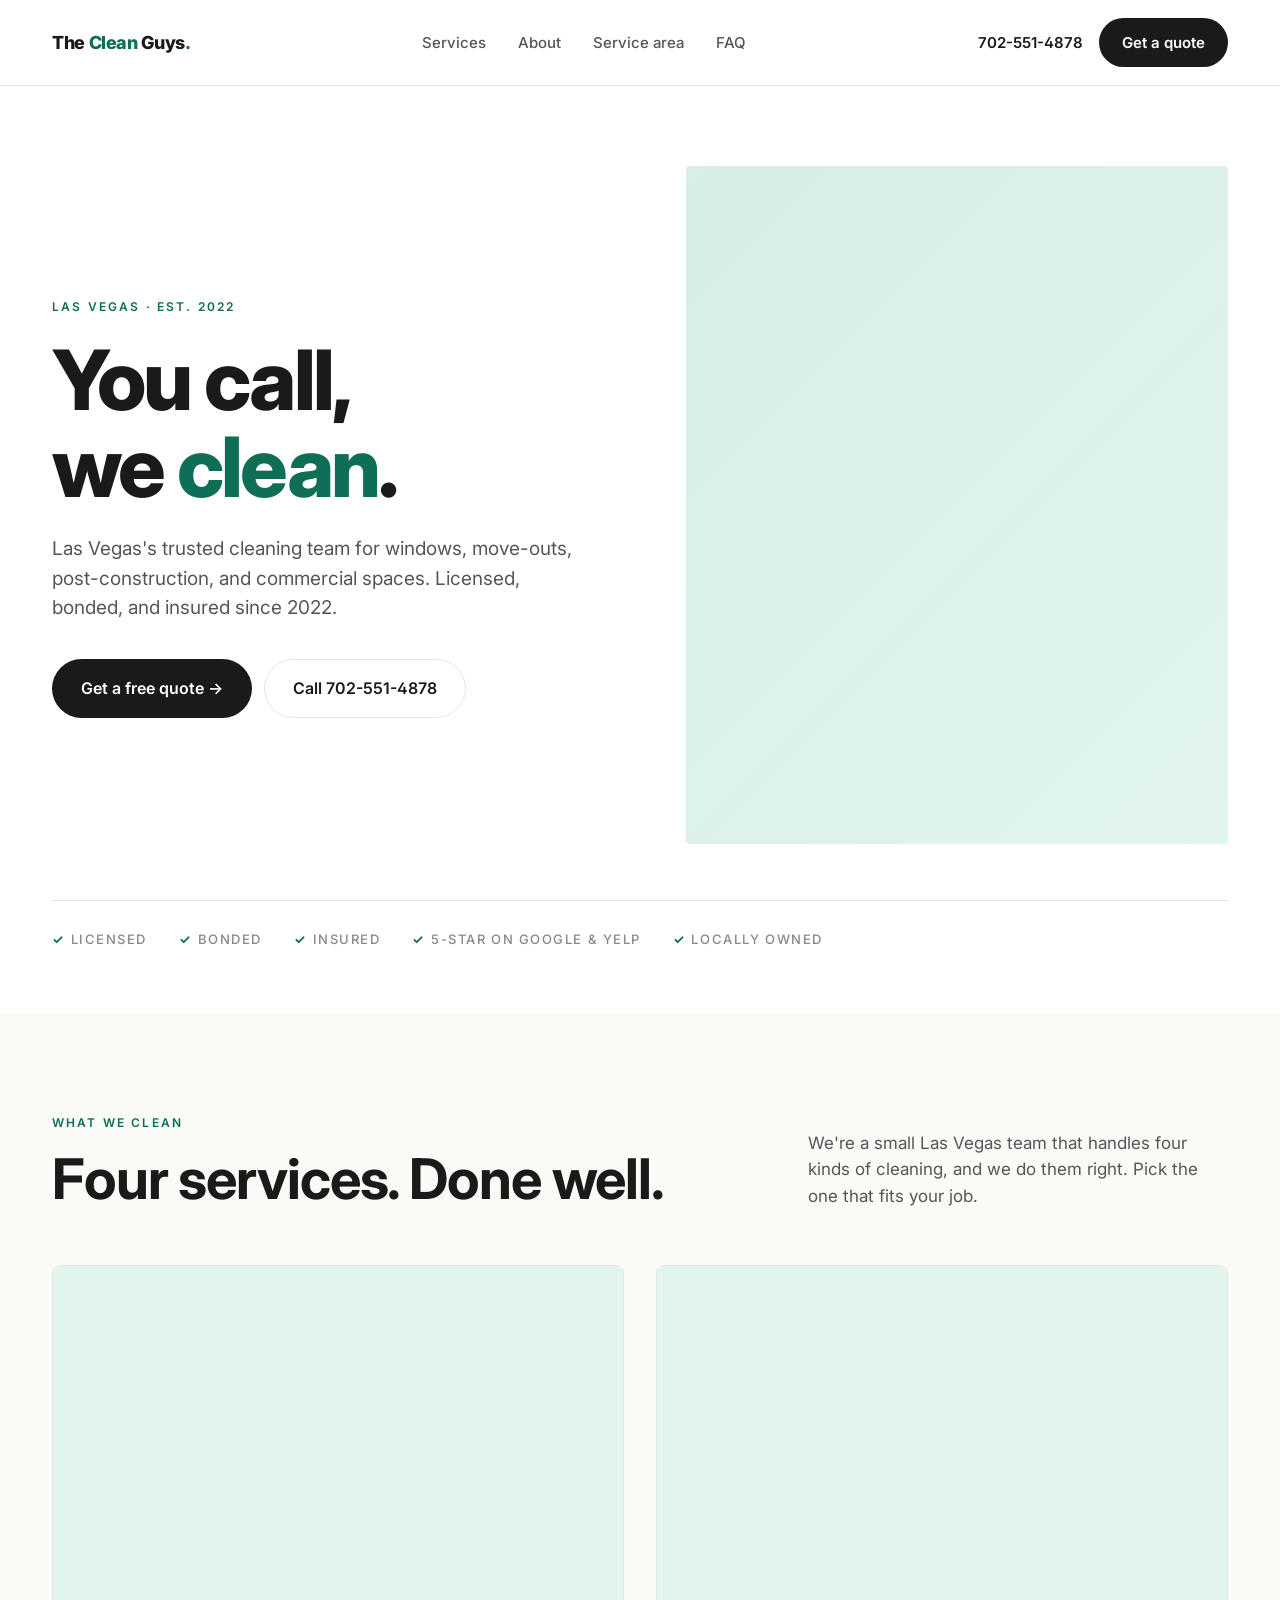
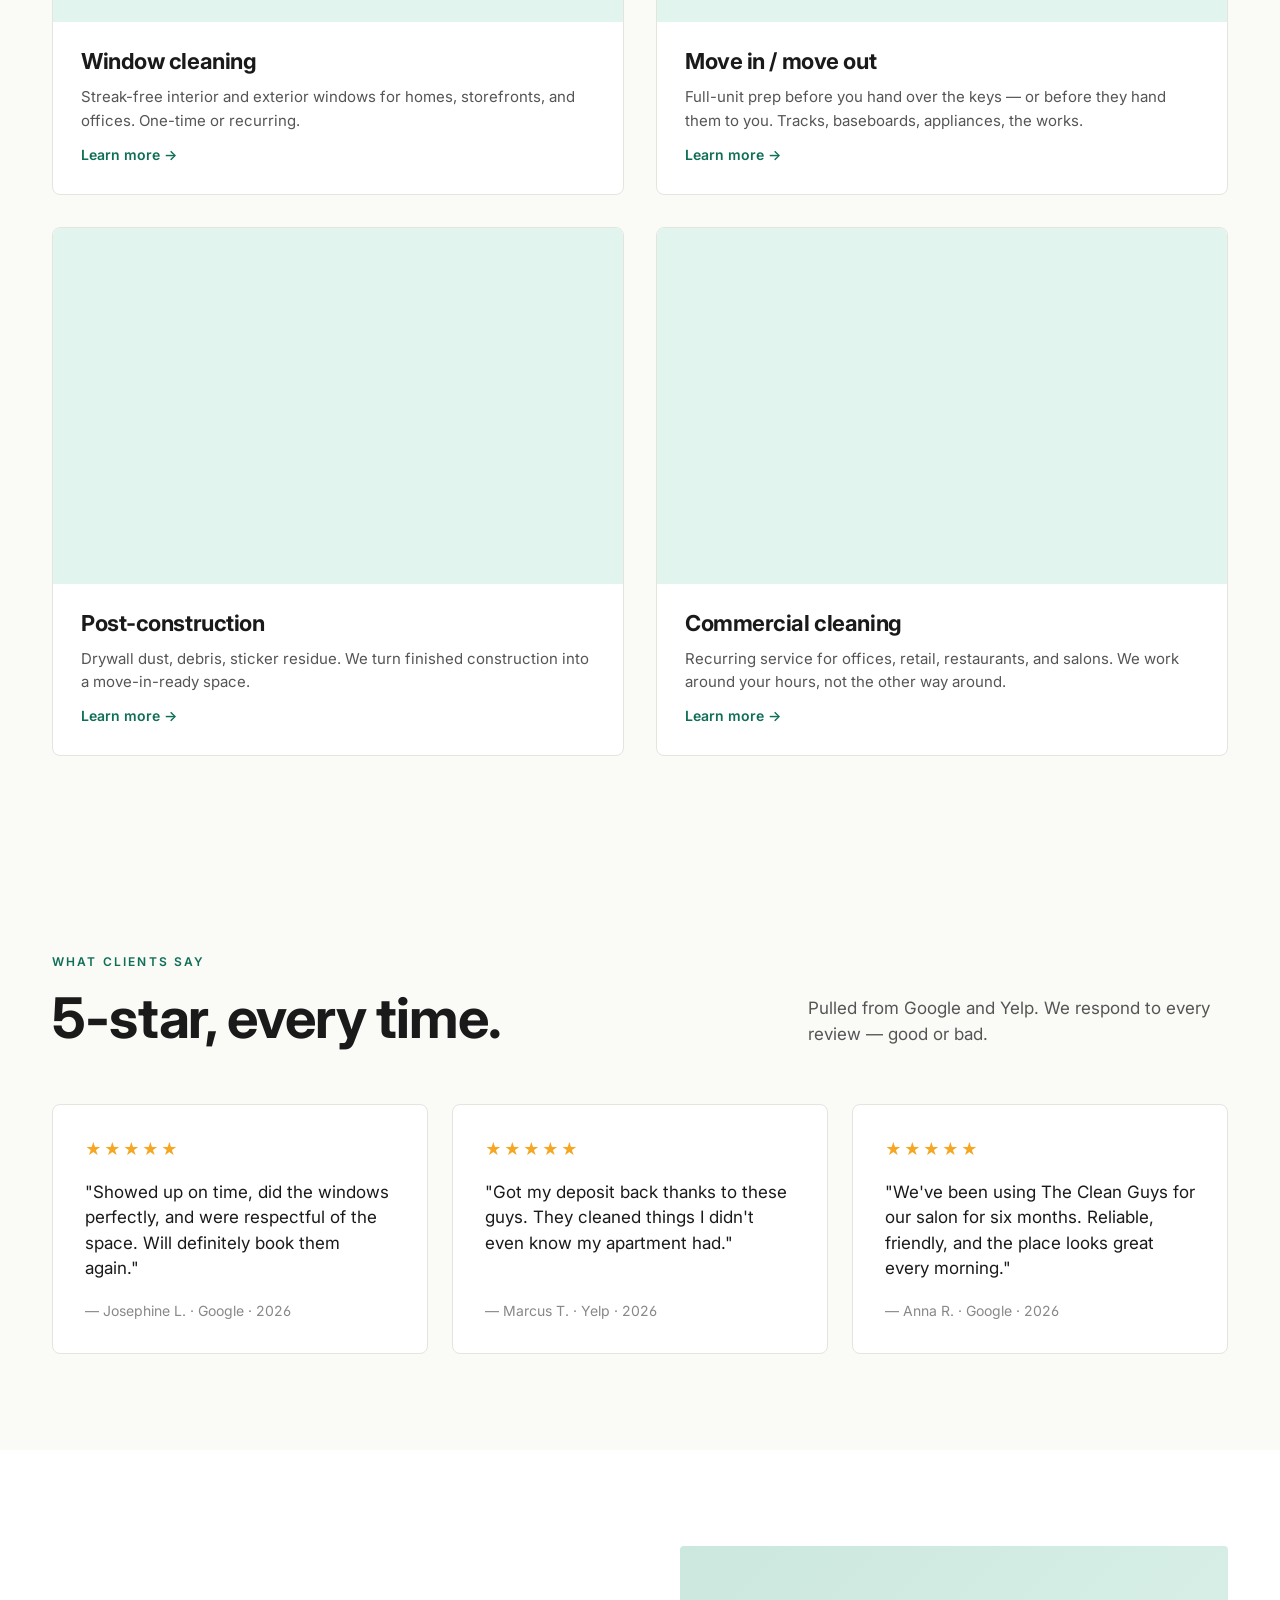
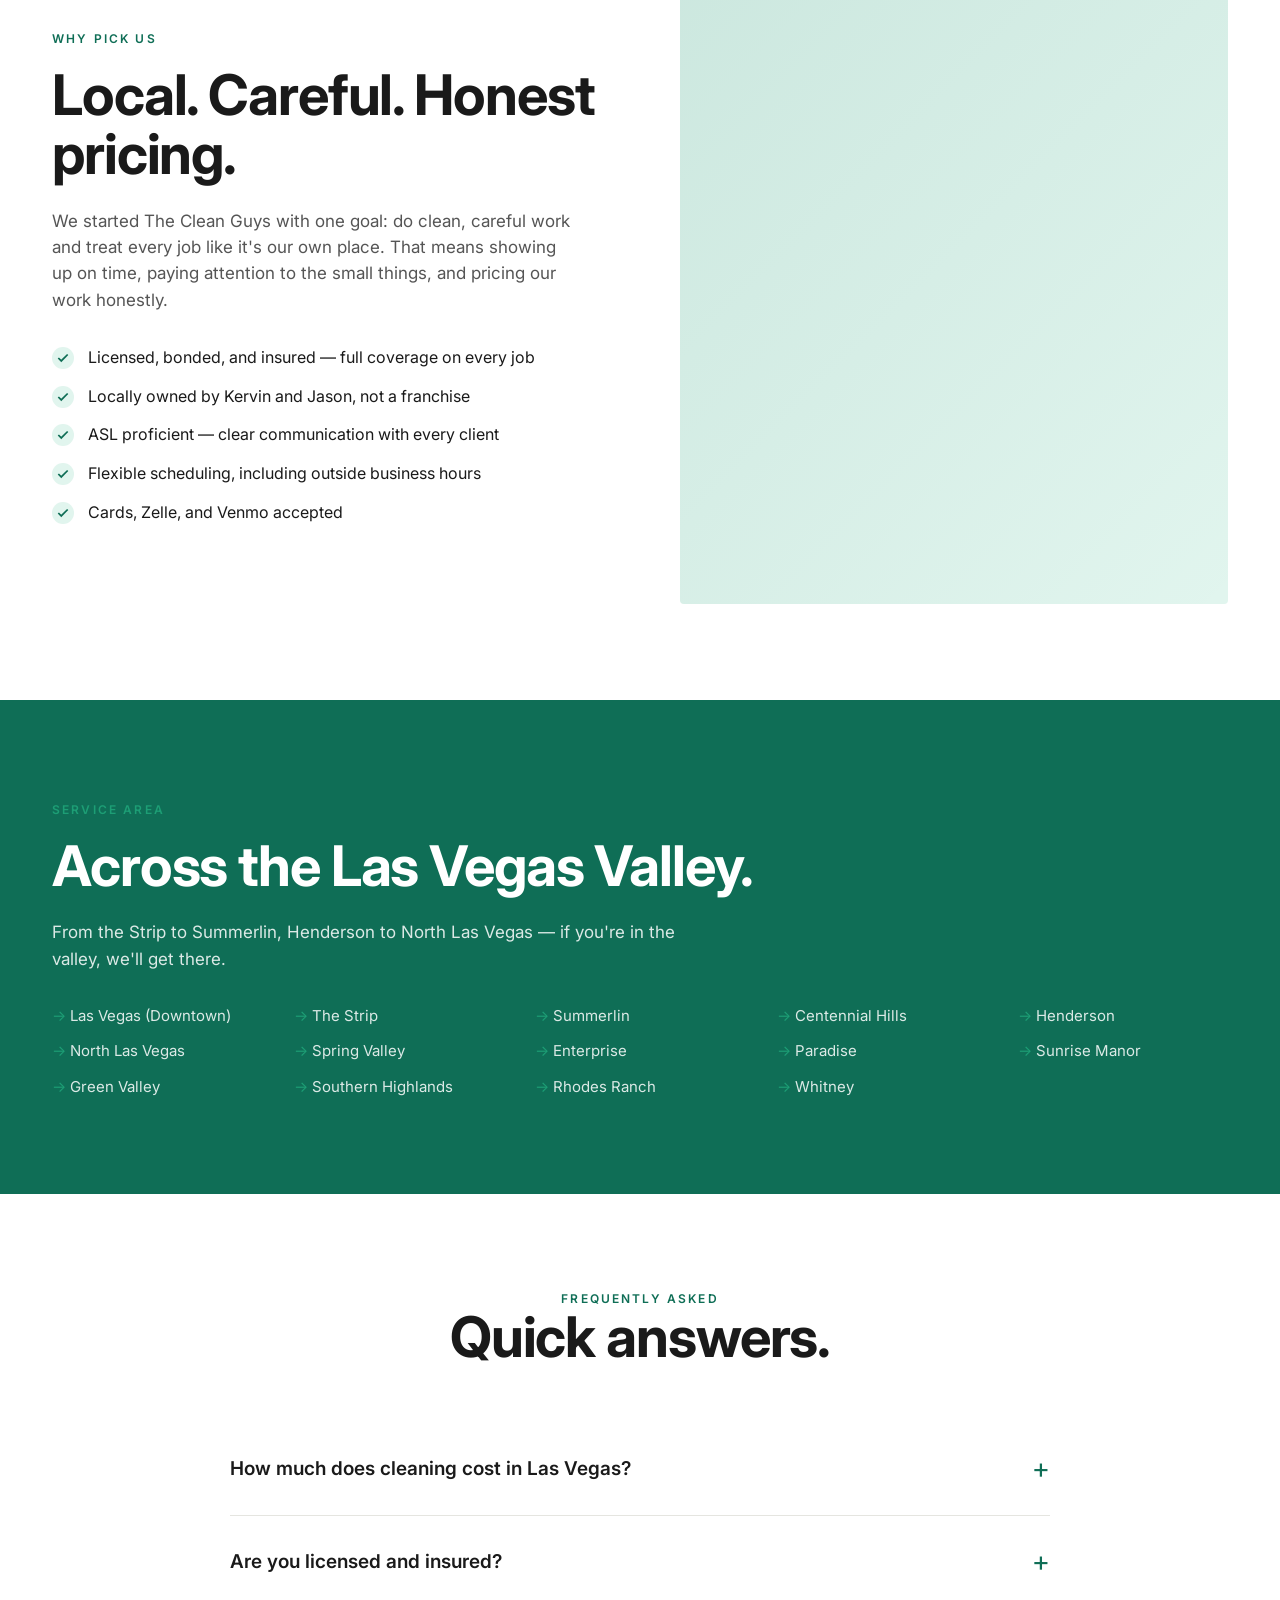
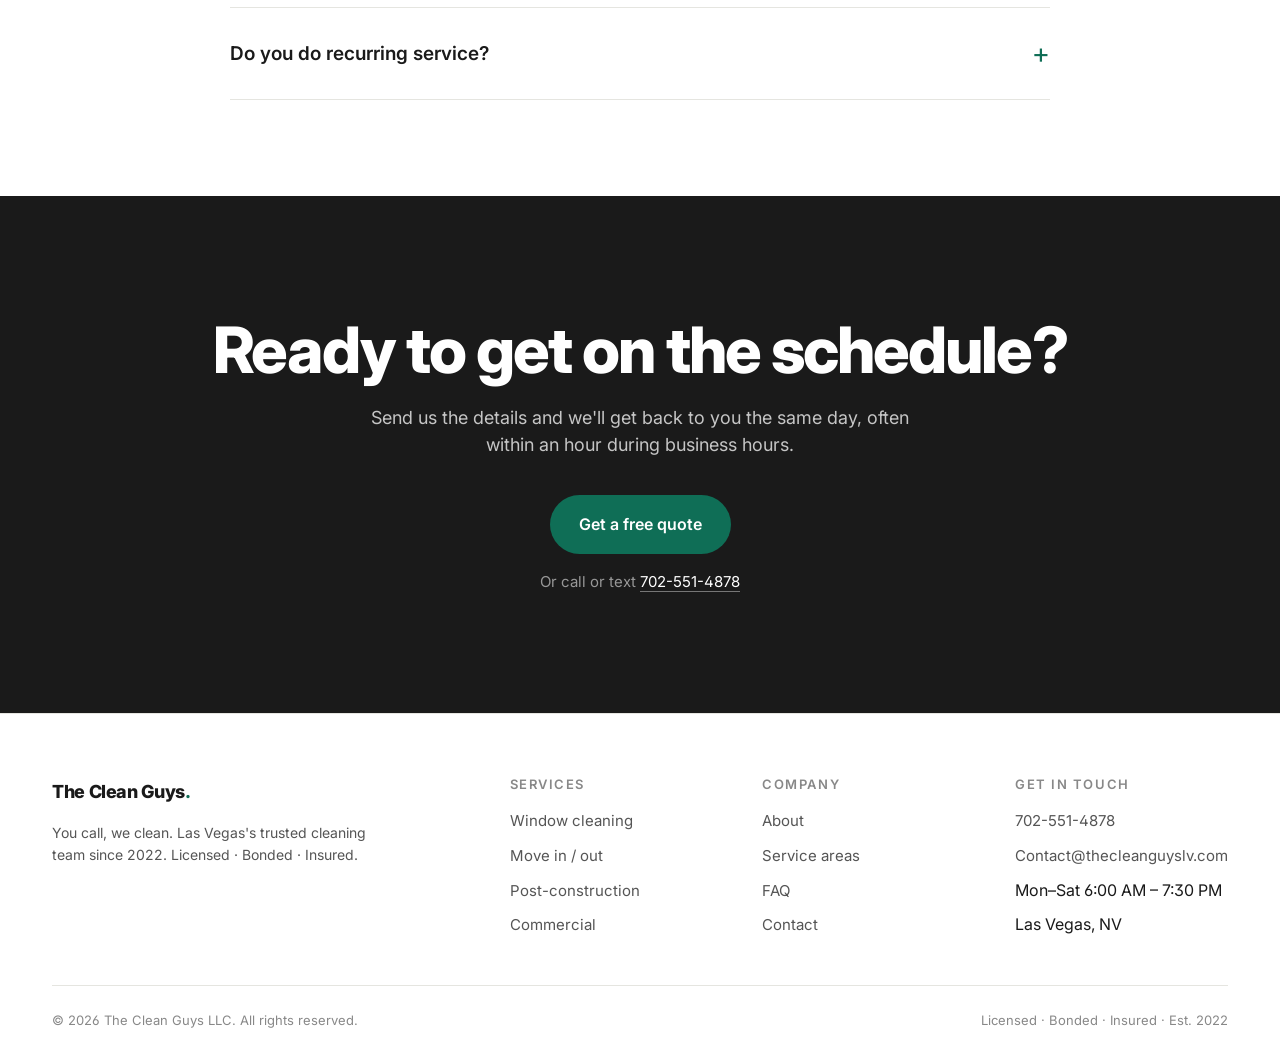
==== commit c0829002: "V1+V2: tighten reviews section spacing on mobile (was 250+px gap)" ====
--- a/v1.html
+++ b/v1.html
@@ -373,6 +373,12 @@
     .service-grid, .review-grid { grid-template-columns: 1fr; }
     .footer-grid { grid-template-columns: 1fr 1fr; }
     .container { padding: 0 20px; }
+
+    /* Tighten the reviews section on mobile — was floating in too much empty space */
+    .section.services { padding-bottom: 28px; }
+    .section.reviews { padding-top: 24px; }
+    .section.reviews .section-head { margin-bottom: 28px; }
+    .section.reviews .section-head h2 { margin-top: 8px !important; }
   }
 
   /* === Quote modal === */
@@ -388,6 +394,9 @@
     margin: auto;
     color: var(--ink);
     overflow: hidden;
+  }
+  .quote-modal:not([open]) { display: none; }
+  .quote-modal[open] {
     display: flex;
     flex-direction: column;
   }
@@ -718,6 +727,35 @@
     </div>
   </section>
 
+  <section class="section reviews">
+    <div class="container">
+      <div class="section-head">
+        <div>
+          <span class="eyebrow">What clients say</span>
+          <h2 style="margin-top:16px;">5-star, every time.</h2>
+        </div>
+        <p class="lede">Pulled from Google and Yelp. We respond to every review — good or bad.</p>
+      </div>
+      <div class="review-grid">
+        <div class="review-card">
+          <div class="stars">★★★★★</div>
+          <p class="review-quote">"Showed up on time, did the windows perfectly, and were respectful of the space. Will definitely book them again."</p>
+          <div class="review-meta">— Josephine L. · Google · 2026</div>
+        </div>
+        <div class="review-card">
+          <div class="stars">★★★★★</div>
+          <p class="review-quote">"Got my deposit back thanks to these guys. They cleaned things I didn't even know my apartment had."</p>
+          <div class="review-meta">— Marcus T. · Yelp · 2026</div>
+        </div>
+        <div class="review-card">
+          <div class="stars">★★★★★</div>
+          <p class="review-quote">"We've been using The Clean Guys for our salon for six months. Reliable, friendly, and the place looks great every morning."</p>
+          <div class="review-meta">— Anna R. · Google · 2026</div>
+        </div>
+      </div>
+    </div>
+  </section>
+
   <section class="section why" id="why">
     <div class="container">
       <div class="why-grid">
@@ -762,35 +800,6 @@
     </div>
   </section>
 
-  <section class="section reviews">
-    <div class="container">
-      <div class="section-head">
-        <div>
-          <span class="eyebrow">What clients say</span>
-          <h2 style="margin-top:16px;">5-star, every time.</h2>
-        </div>
-        <p class="lede">Pulled from Google and Yelp. We respond to every review — good or bad.</p>
-      </div>
-      <div class="review-grid">
-        <div class="review-card">
-          <div class="stars">★★★★★</div>
-          <p class="review-quote">"Showed up on time, did the windows perfectly, and were respectful of the space. Will definitely book them again."</p>
-          <div class="review-meta">— Josephine L. · Google · 2026</div>
-        </div>
-        <div class="review-card">
-          <div class="stars">★★★★★</div>
-          <p class="review-quote">"Got my deposit back thanks to these guys. They cleaned things I didn't even know my apartment had."</p>
-          <div class="review-meta">— Marcus T. · Yelp · 2026</div>
-        </div>
-        <div class="review-card">
-          <div class="stars">★★★★★</div>
-          <p class="review-quote">"We've been using The Clean Guys for our salon for six months. Reliable, friendly, and the place looks great every morning."</p>
-          <div class="review-meta">— Anna R. · Google · 2026</div>
-        </div>
-      </div>
-    </div>
-  </section>
-
   <section class="section faq" id="faq">
     <div class="container">
       <div class="faq-wrap">
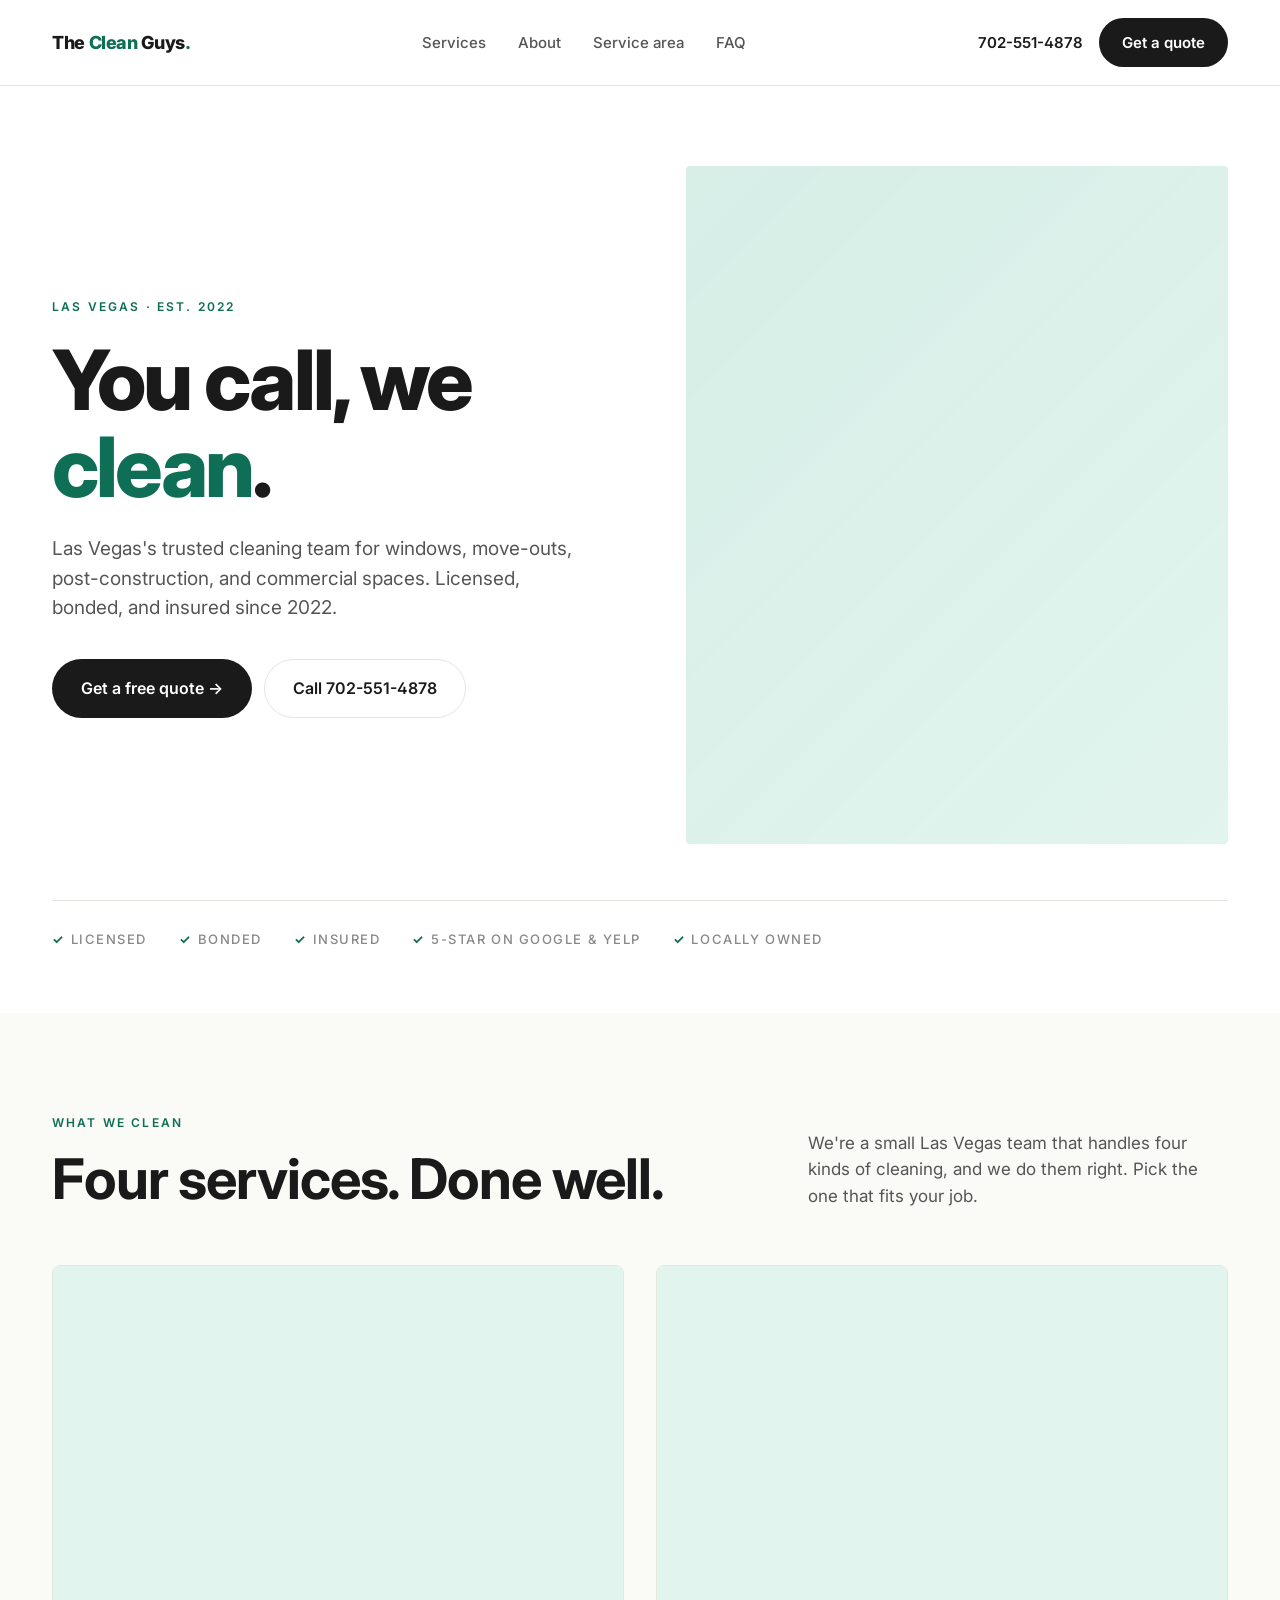
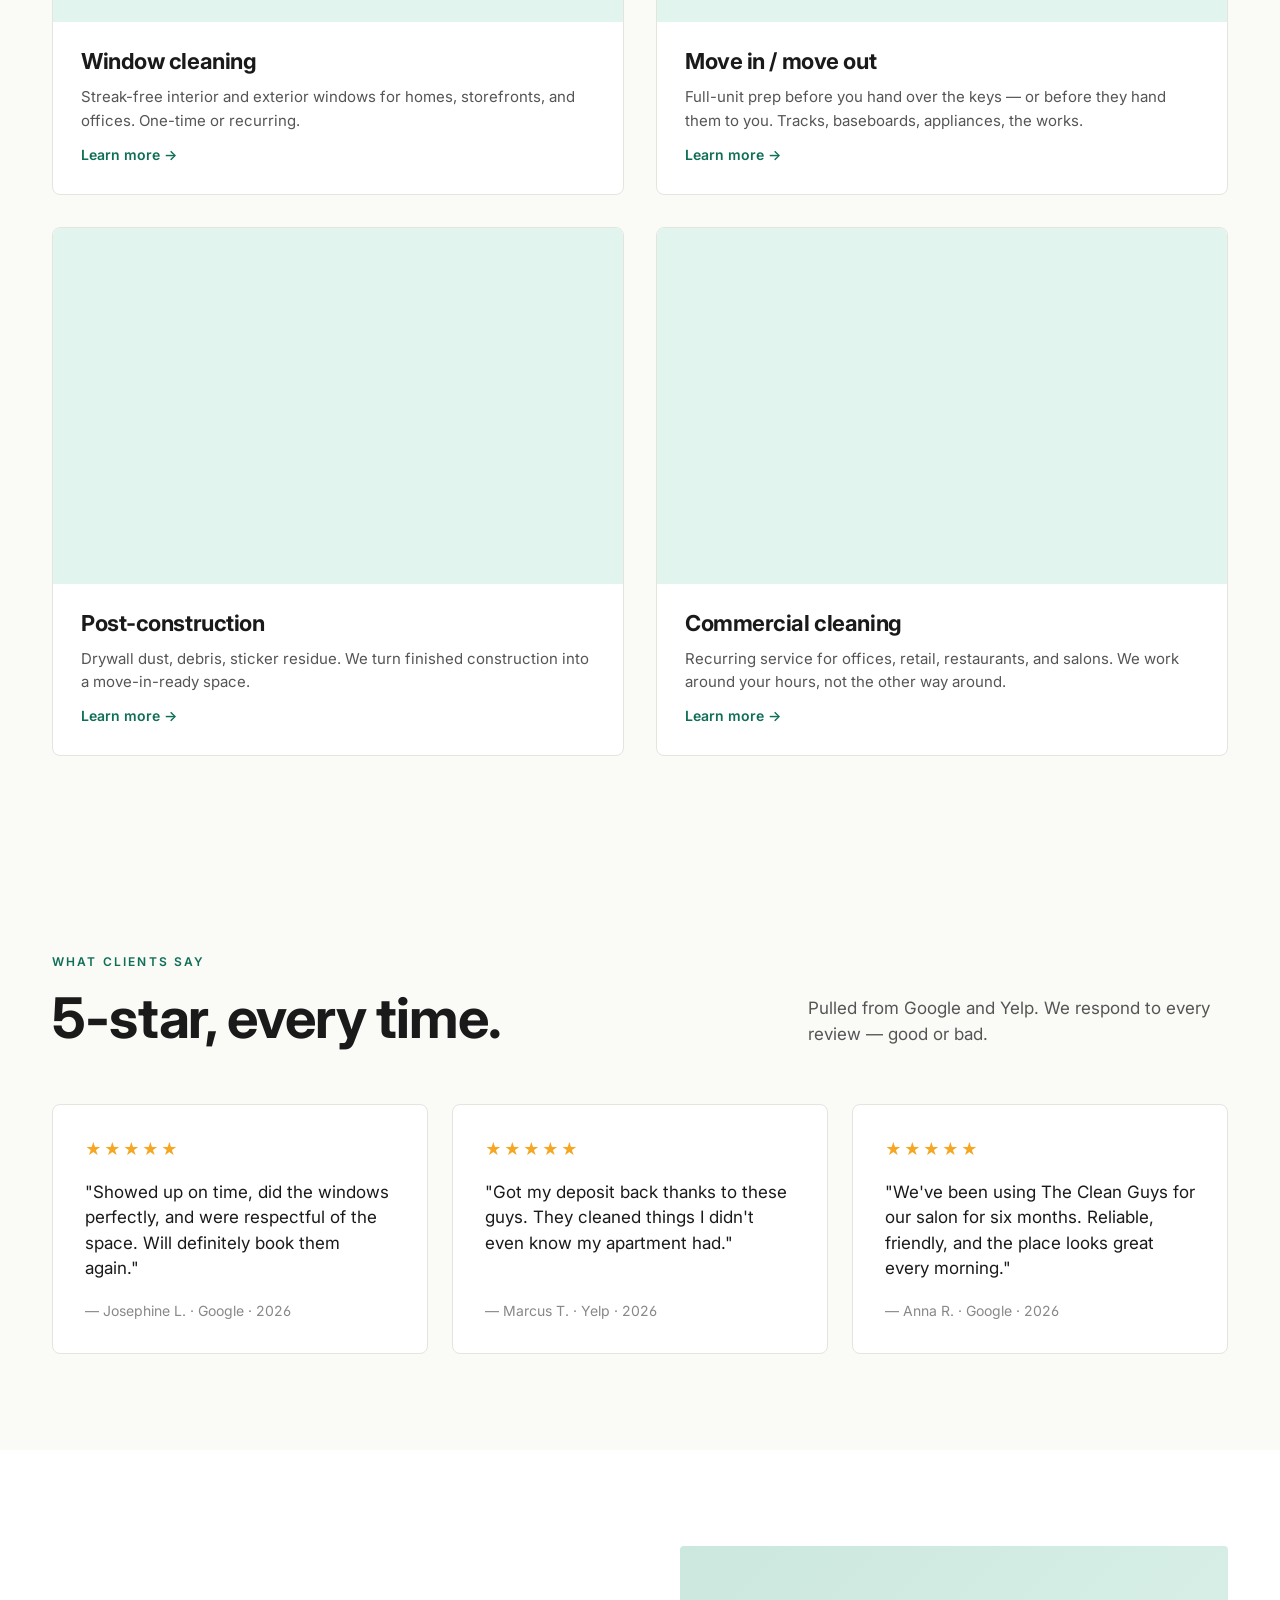
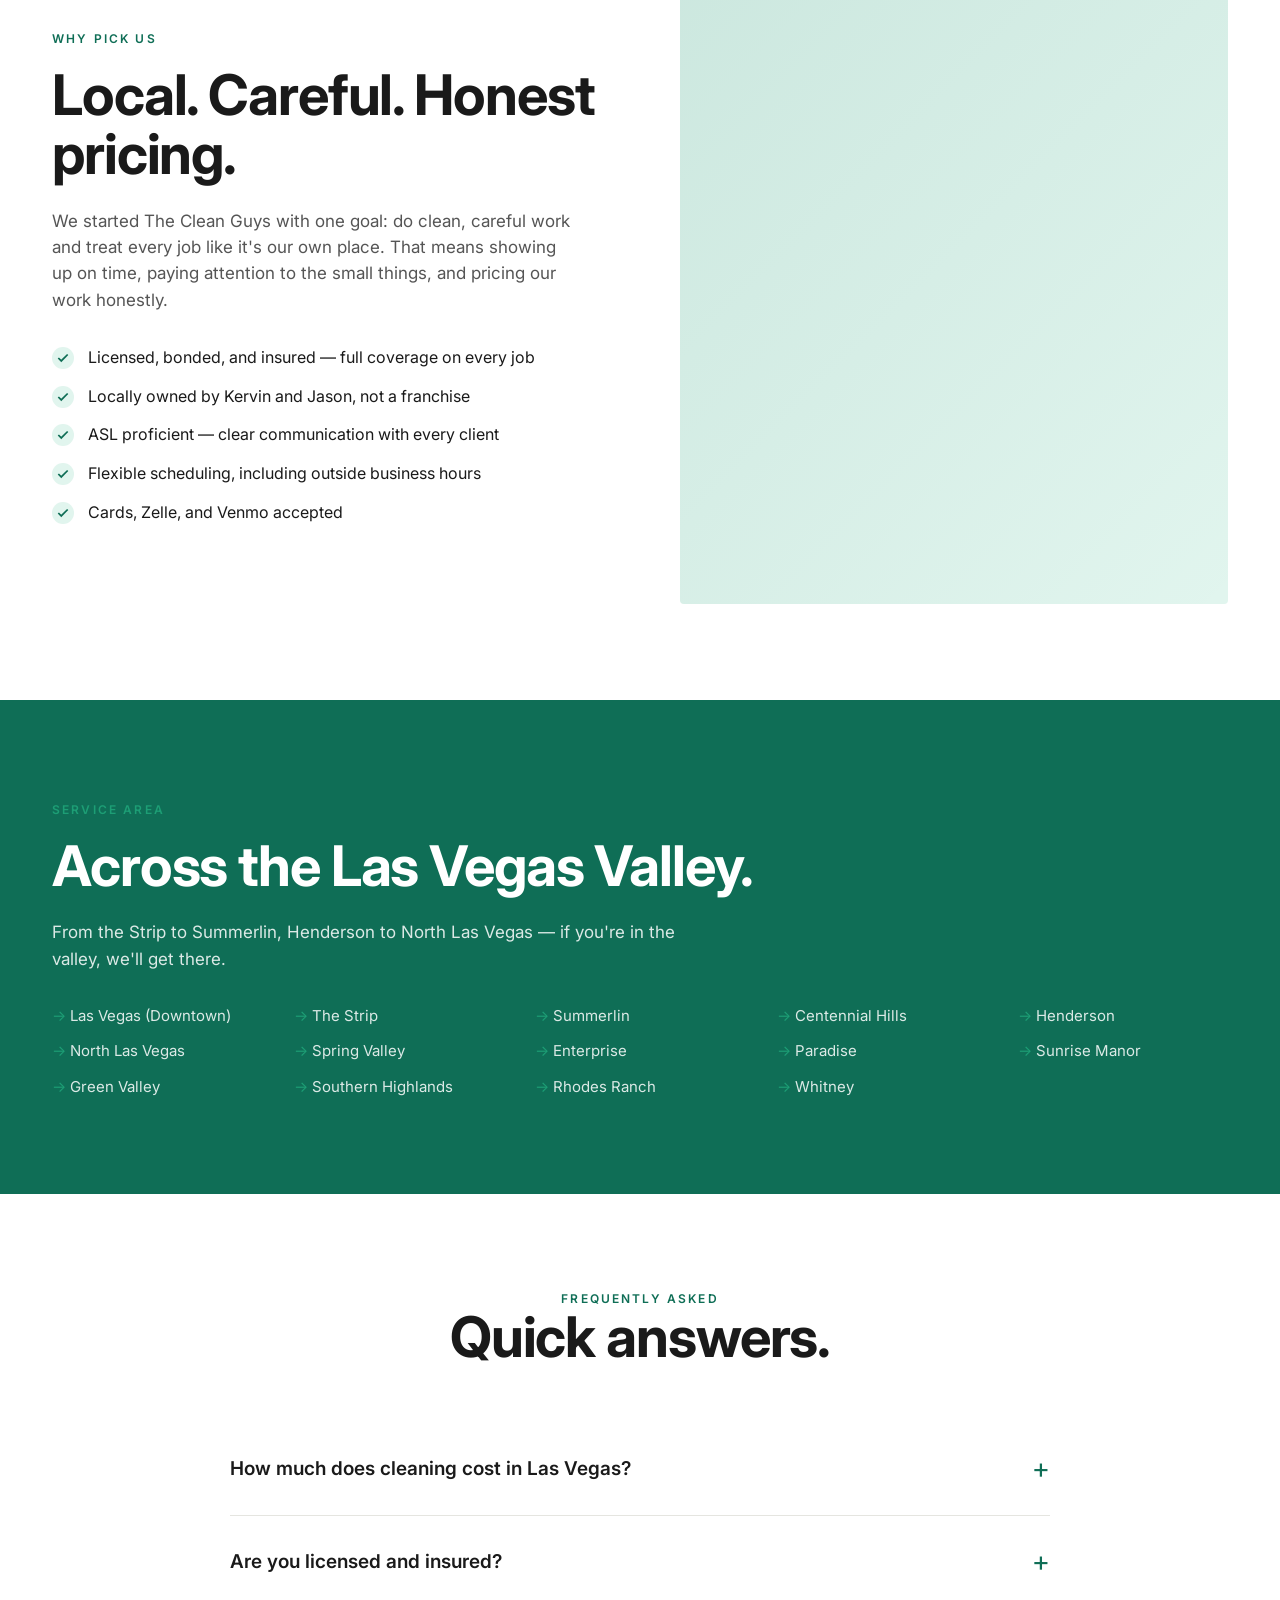
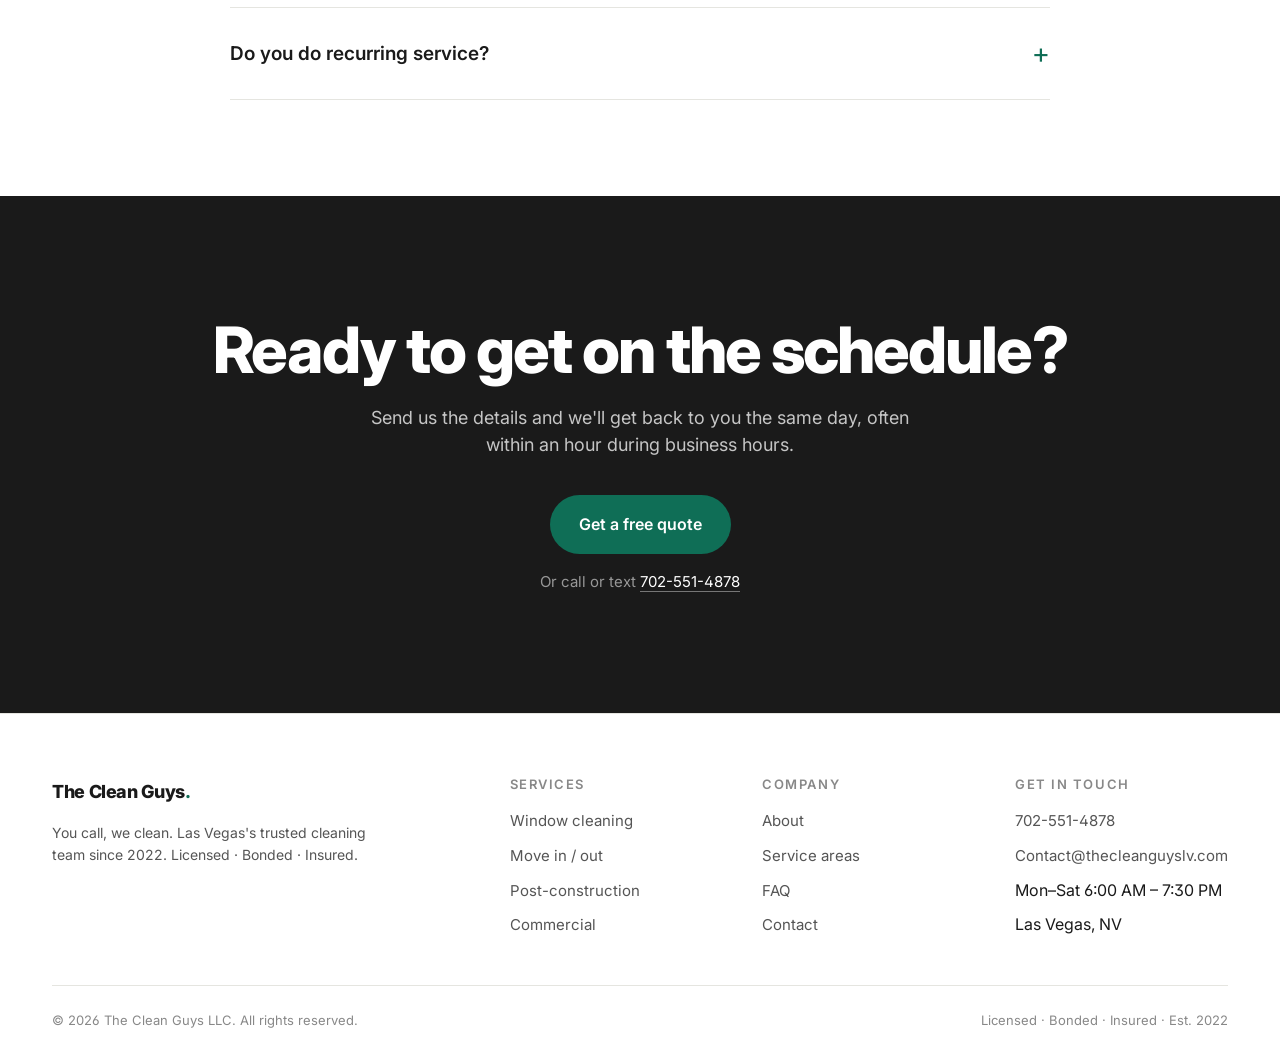
==== commit 83349cad: "V1+V2: tagline on one line; V2 'clean' in mint green" ====
--- a/v1.html
+++ b/v1.html
@@ -662,7 +662,7 @@
       <div class="hero-grid">
         <div>
           <span class="eyebrow">Las Vegas · Est. 2022</span>
-          <h1 style="margin-top:18px;">You call,<br/>we <em>clean</em>.</h1>
+          <h1 style="margin-top:18px;">You call, we <em>clean</em>.</h1>
           <p class="lede">Las Vegas's trusted cleaning team for windows, move-outs, post-construction, and commercial spaces. Licensed, bonded, and insured since 2022.</p>
           <div class="hero-ctas">
             <a href="/get-a-quote" class="btn btn-primary btn-large" data-quote-trigger>Get a free quote →</a>
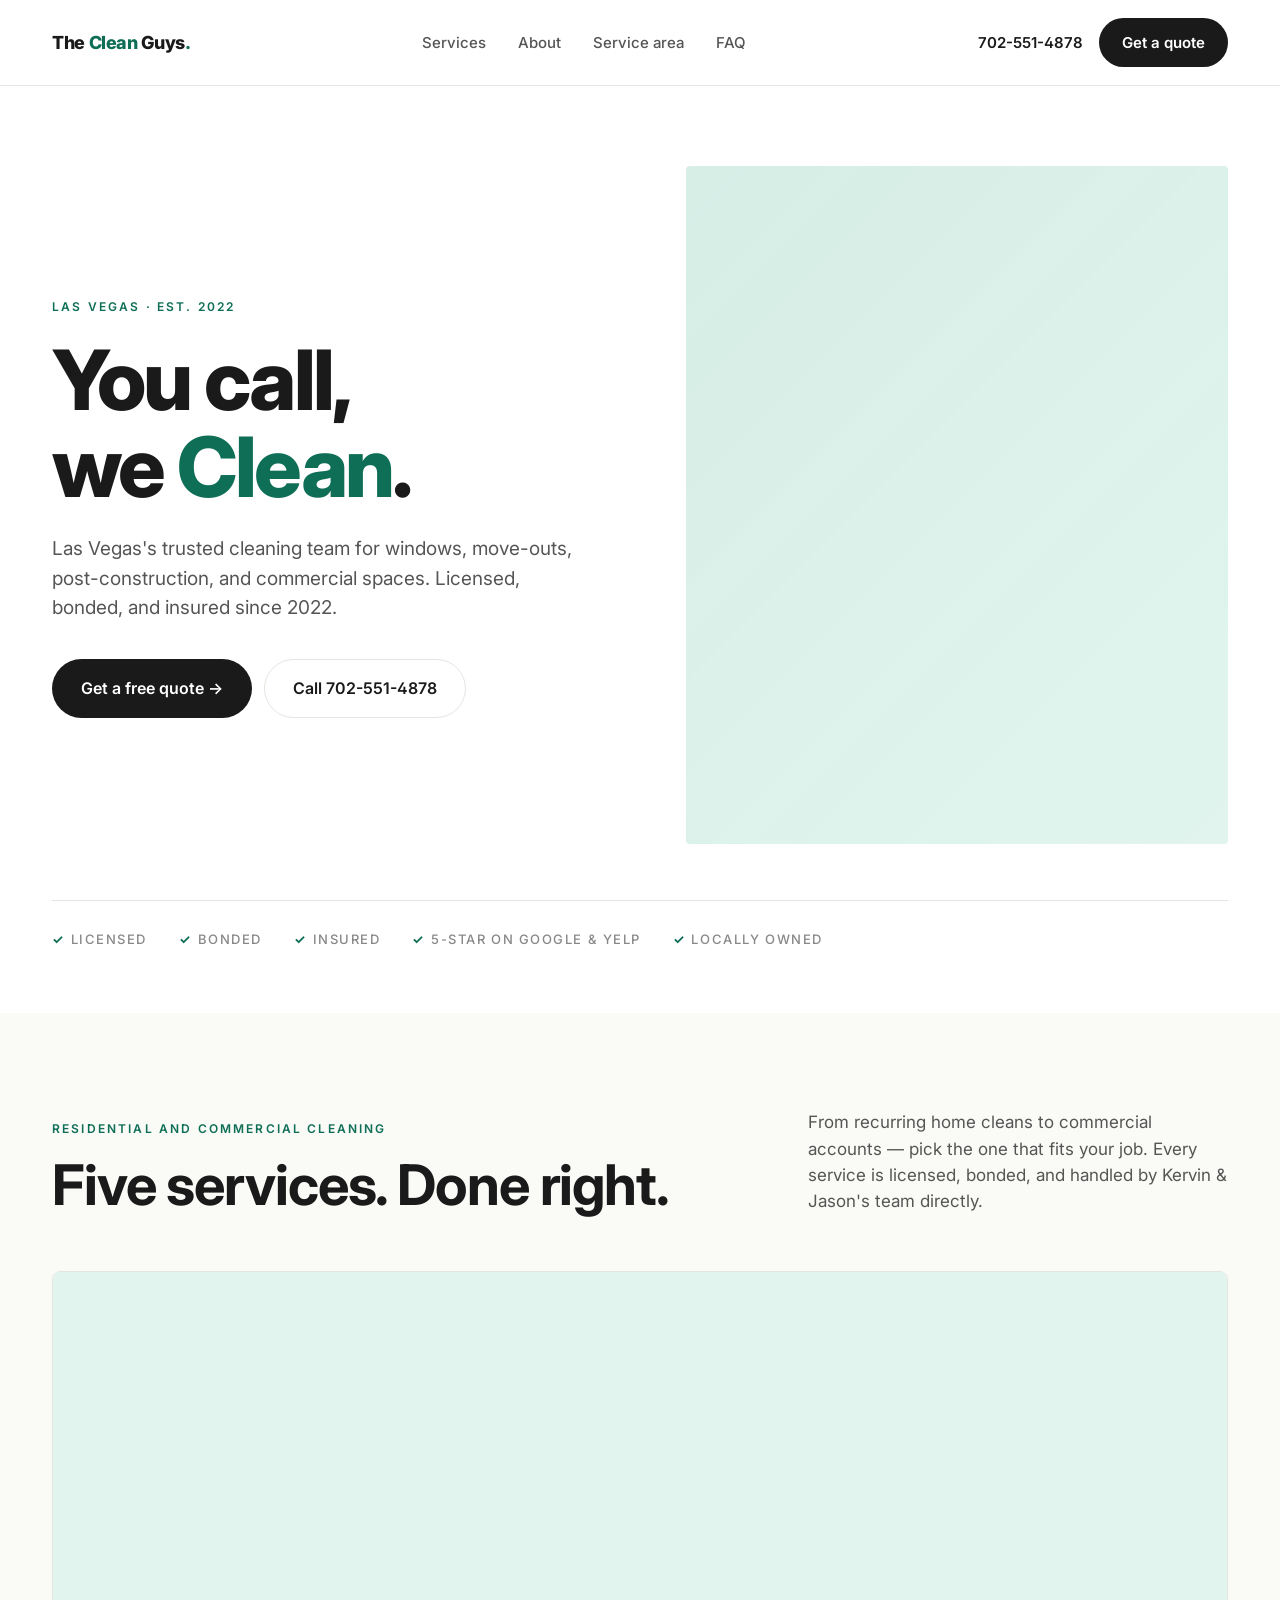
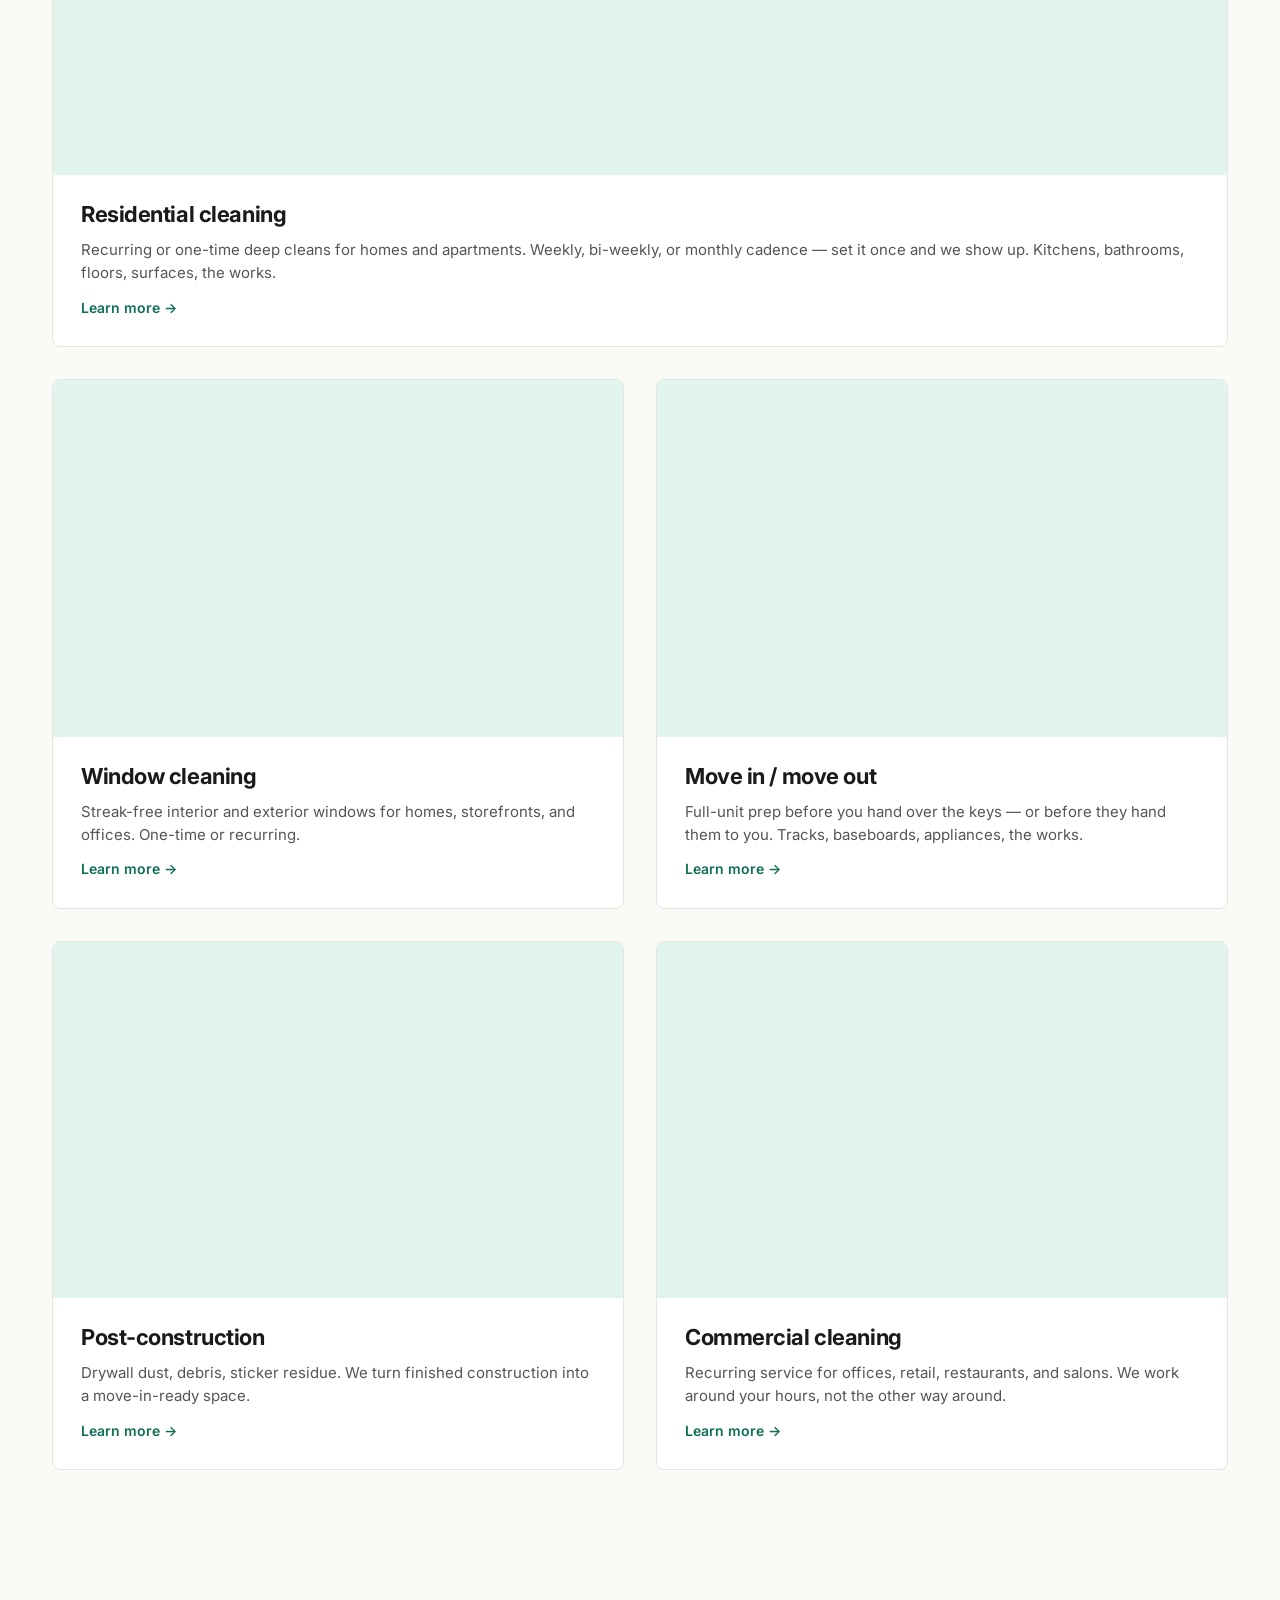
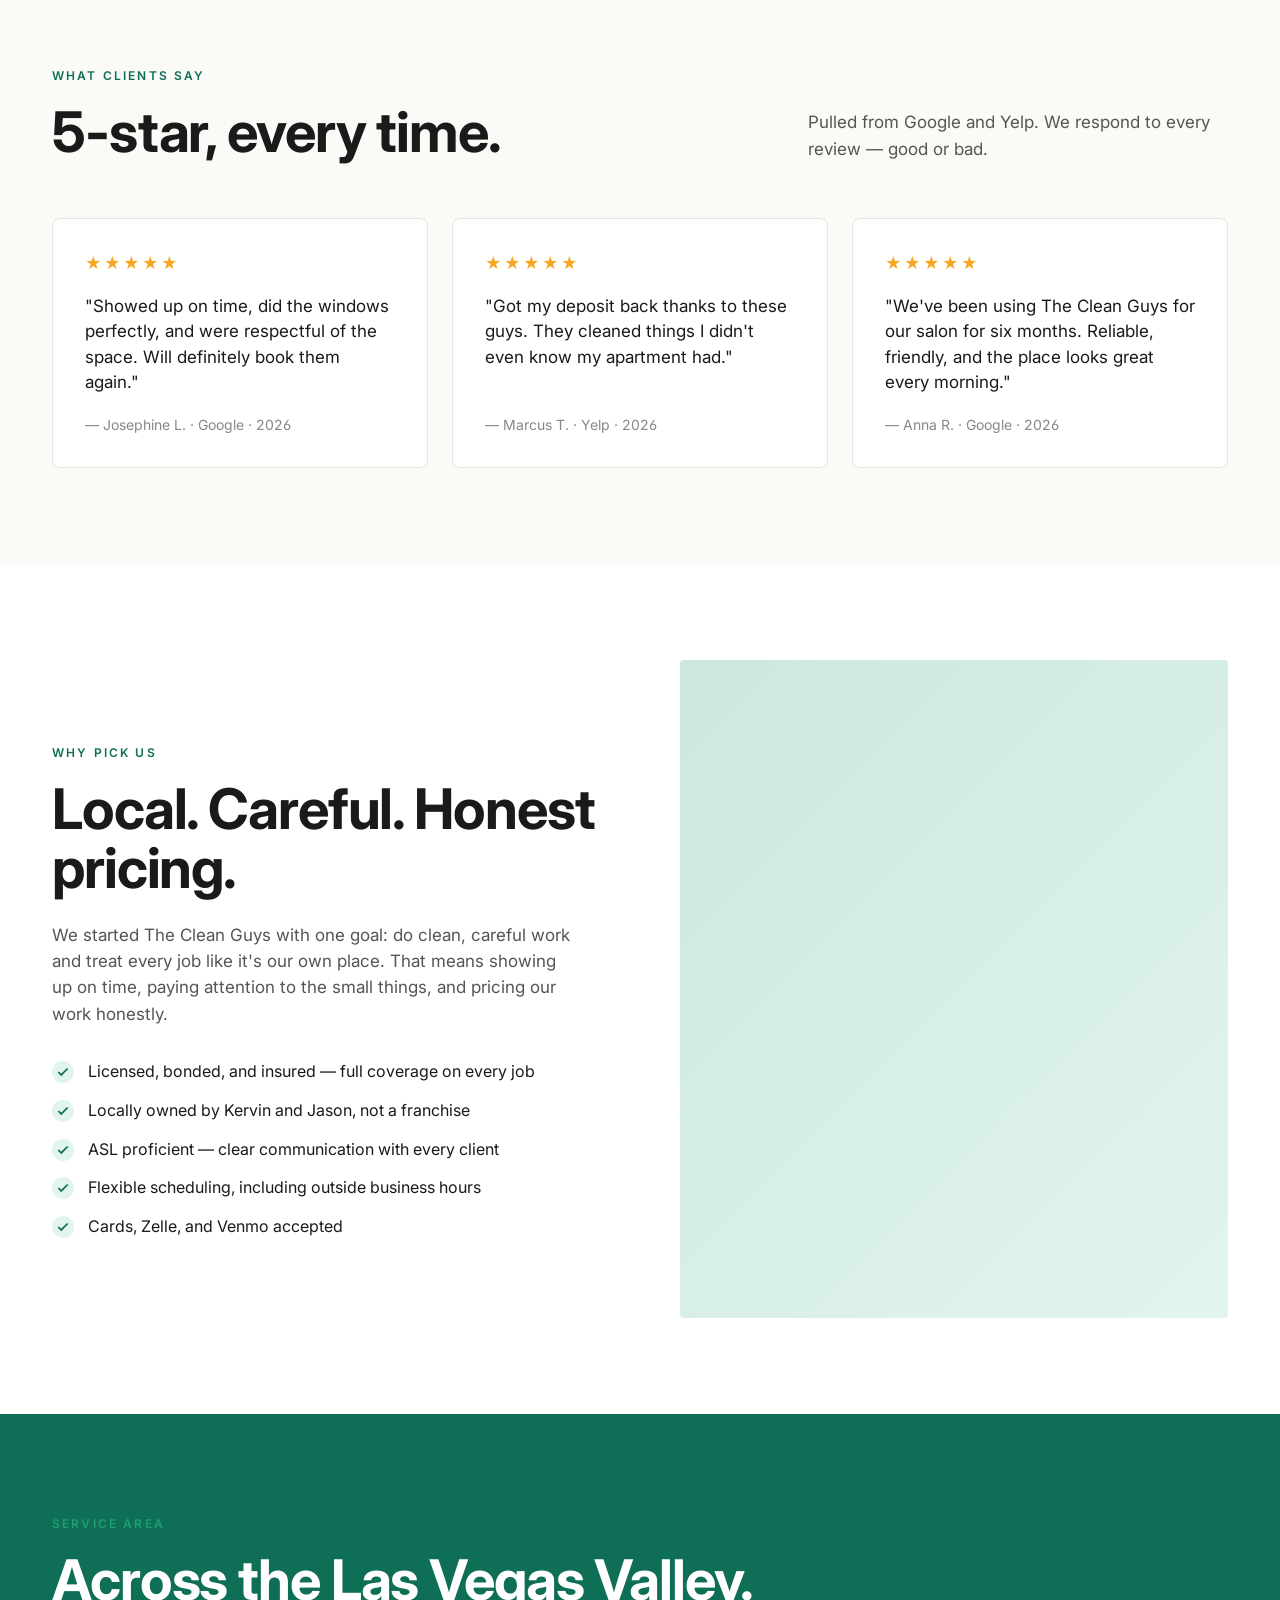
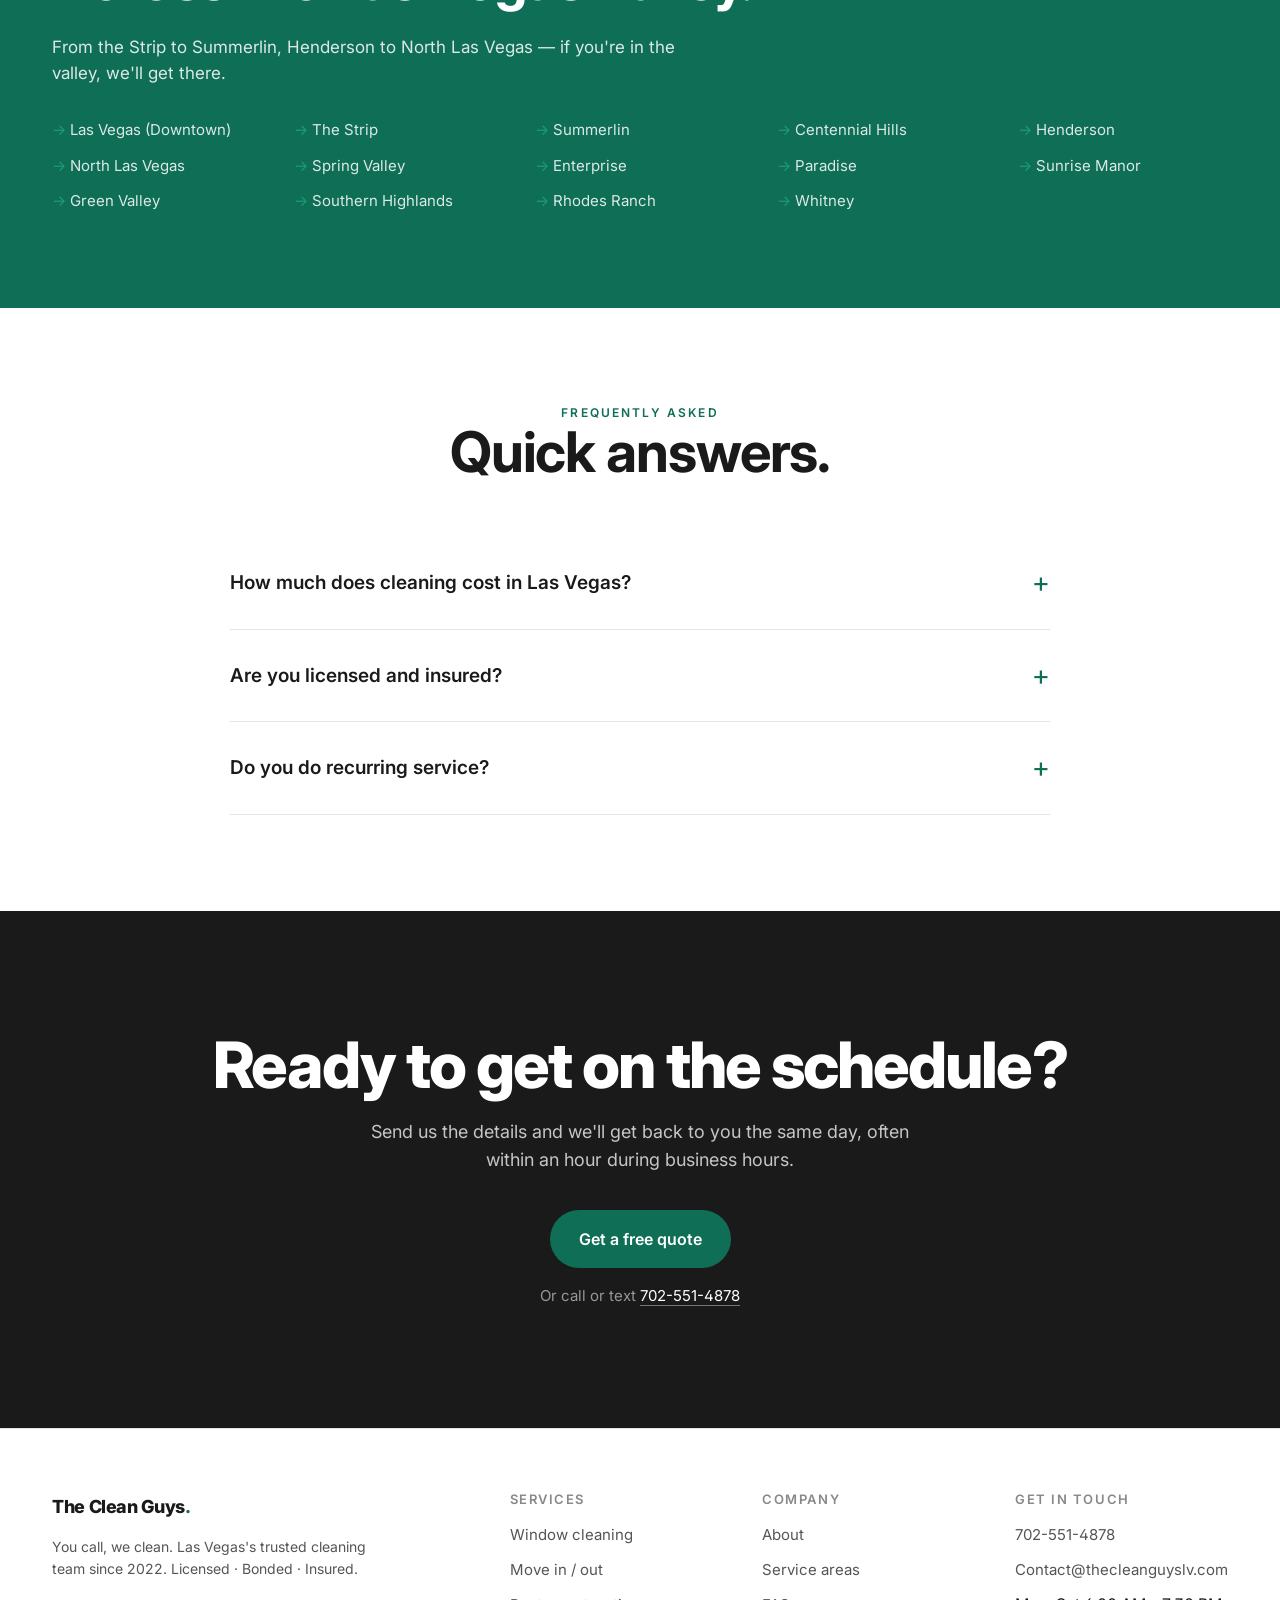
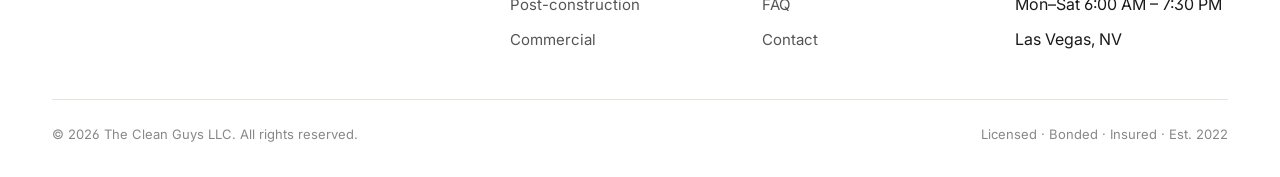
==== commit 691ddc2f: "Add Residential cleaning as 5th service across V1, V2, quote form, CRM; tagline back to 2 lines" ====
--- a/v1.html
+++ b/v1.html
@@ -159,6 +159,14 @@
     grid-template-columns: repeat(2, 1fr);
     gap: 32px;
   }
+  /* Residential = hero card, spans full grid width.
+     UX rationale: it's the broadest/highest-LTV service (recurring residential).
+     Featuring it establishes visual hierarchy (Gestalt: prominence by size). */
+  .service-card.residential { grid-column: 1 / -1; }
+  .service-card.residential .photo { aspect-ratio: 21/9; }
+  @media (max-width: 768px) {
+    .service-card.residential .photo { aspect-ratio: 16/10; }
+  }
   .service-card {
     background: var(--paper);
     border: 1px solid var(--line);
@@ -197,6 +205,7 @@
   .service-card.move .photo { background-image: url('https://images.unsplash.com/photo-1581578017093-cd30fce4eeb7?w=900&q=80'); }
   .service-card.post .photo { background-image: url('https://images.unsplash.com/photo-1503387762-592deb58ef4e?w=900&q=80'); }
   .service-card.commercial .photo { background-image: url('https://images.unsplash.com/photo-1497366216548-37526070297c?w=900&q=80'); }
+  .service-card.residential .photo { background-image: url('https://images.unsplash.com/photo-1581578731548-c64695cc6952?w=1600&q=80'); }
 
   /* Why us */
   .why { background: var(--paper); }
@@ -662,7 +671,7 @@
       <div class="hero-grid">
         <div>
           <span class="eyebrow">Las Vegas · Est. 2022</span>
-          <h1 style="margin-top:18px;">You call, we <em>clean</em>.</h1>
+          <h1 style="margin-top:18px;">You call,<br/>we <em>Clean</em>.</h1>
           <p class="lede">Las Vegas's trusted cleaning team for windows, move-outs, post-construction, and commercial spaces. Licensed, bonded, and insured since 2022.</p>
           <div class="hero-ctas">
             <a href="/get-a-quote" class="btn btn-primary btn-large" data-quote-trigger>Get a free quote →</a>
@@ -685,12 +694,20 @@
     <div class="container">
       <div class="section-head">
         <div>
-          <span class="eyebrow">What we clean</span>
-          <h2 style="margin-top:16px;">Four services. Done well.</h2>
-        </div>
-        <p class="lede">We're a small Las Vegas team that handles four kinds of cleaning, and we do them right. Pick the one that fits your job.</p>
+          <span class="eyebrow">Residential and Commercial cleaning</span>
+          <h2 style="margin-top:16px;">Five services. Done right.</h2>
+        </div>
+        <p class="lede">From recurring home cleans to commercial accounts — pick the one that fits your job. Every service is licensed, bonded, and handled by Kervin & Jason's team directly.</p>
       </div>
       <div class="service-grid">
+        <a href="/residential-cleaning" class="service-card residential">
+          <div class="photo"></div>
+          <div class="body">
+            <h3>Residential cleaning</h3>
+            <p>Recurring or one-time deep cleans for homes and apartments. Weekly, bi-weekly, or monthly cadence — set it once and we show up. Kitchens, bathrooms, floors, surfaces, the works.</p>
+            <span class="arrow">Learn more →</span>
+          </div>
+        </a>
         <a href="/window-cleaning" class="service-card window">
           <div class="photo"></div>
           <div class="body">
@@ -898,6 +915,11 @@
       <p class="step-sub">Pick the service that fits best — you can mention extras in the next step.</p>
 
       <div class="service-grid" role="radiogroup" aria-label="Service type">
+        <button type="button" class="service-tile" data-service="residential">
+          <span class="tile-icon">🏠</span>
+          <div class="tile-title">Residential</div>
+          <div class="tile-sub">Recurring or one-time home cleaning</div>
+        </button>
         <button type="button" class="service-tile" data-service="window">
           <span class="tile-icon">🪟</span>
           <div class="tile-title">Window cleaning</div>
@@ -1002,6 +1024,38 @@
         </div>
       </div>
 
+      <div class="field conditional" data-show-for="residential">
+        <label>How often do you want service?</label>
+        <div class="radio-group">
+          <label class="radio-option"><input type="radio" name="residentialFrequency" value="Weekly" /> Weekly</label>
+          <label class="radio-option"><input type="radio" name="residentialFrequency" value="Bi-weekly" /> Every 2 weeks</label>
+          <label class="radio-option"><input type="radio" name="residentialFrequency" value="Monthly" /> Monthly</label>
+          <label class="radio-option"><input type="radio" name="residentialFrequency" value="One-time" /> One-time deep clean</label>
+        </div>
+      </div>
+
+      <div class="field conditional" data-show-for="residential">
+        <label>Any specific focus areas? <span style="color: var(--ink-mute); font-weight: 400;">(optional)</span></label>
+        <div class="checkbox-group">
+          <label class="checkbox-option"><input type="checkbox" name="focus" value="Deep clean kitchen" /> Deep clean the kitchen</label>
+          <label class="checkbox-option"><input type="checkbox" name="focus" value="Deep clean bathrooms" /> Deep clean the bathrooms</label>
+          <label class="checkbox-option"><input type="checkbox" name="focus" value="Inside oven" /> Inside the oven</label>
+          <label class="checkbox-option"><input type="checkbox" name="focus" value="Inside fridge" /> Inside the fridge</label>
+          <label class="checkbox-option"><input type="checkbox" name="focus" value="Interior windows" /> Interior windows</label>
+          <label class="checkbox-option"><input type="checkbox" name="focus" value="Laundry / change linens" /> Laundry / change linens</label>
+        </div>
+      </div>
+
+      <div class="field conditional" data-show-for="residential">
+        <label>Pets at home?</label>
+        <div class="radio-group">
+          <label class="radio-option"><input type="radio" name="pets" value="No pets" /> No pets</label>
+          <label class="radio-option"><input type="radio" name="pets" value="Dogs" /> Yes — dogs</label>
+          <label class="radio-option"><input type="radio" name="pets" value="Cats" /> Yes — cats</label>
+          <label class="radio-option"><input type="radio" name="pets" value="Other" /> Yes — other</label>
+        </div>
+      </div>
+
       <div class="field conditional" data-show-for="commercial">
         <label>How often do you want service?</label>
         <div class="radio-group">
@@ -1170,6 +1224,7 @@
       el.style.display = el.dataset.showFor === formState.service ? 'block' : 'none';
     });
     const subs = {
+      residential: 'A few details about your home so we can lock in the right cadence and crew.',
       window: 'A few details about your windows so we can size the quote accurately.',
       move: 'A few details about the unit so we can quote a proper move clean.',
       'post-construction': 'A few details about the project so we can phase the cleanup.',
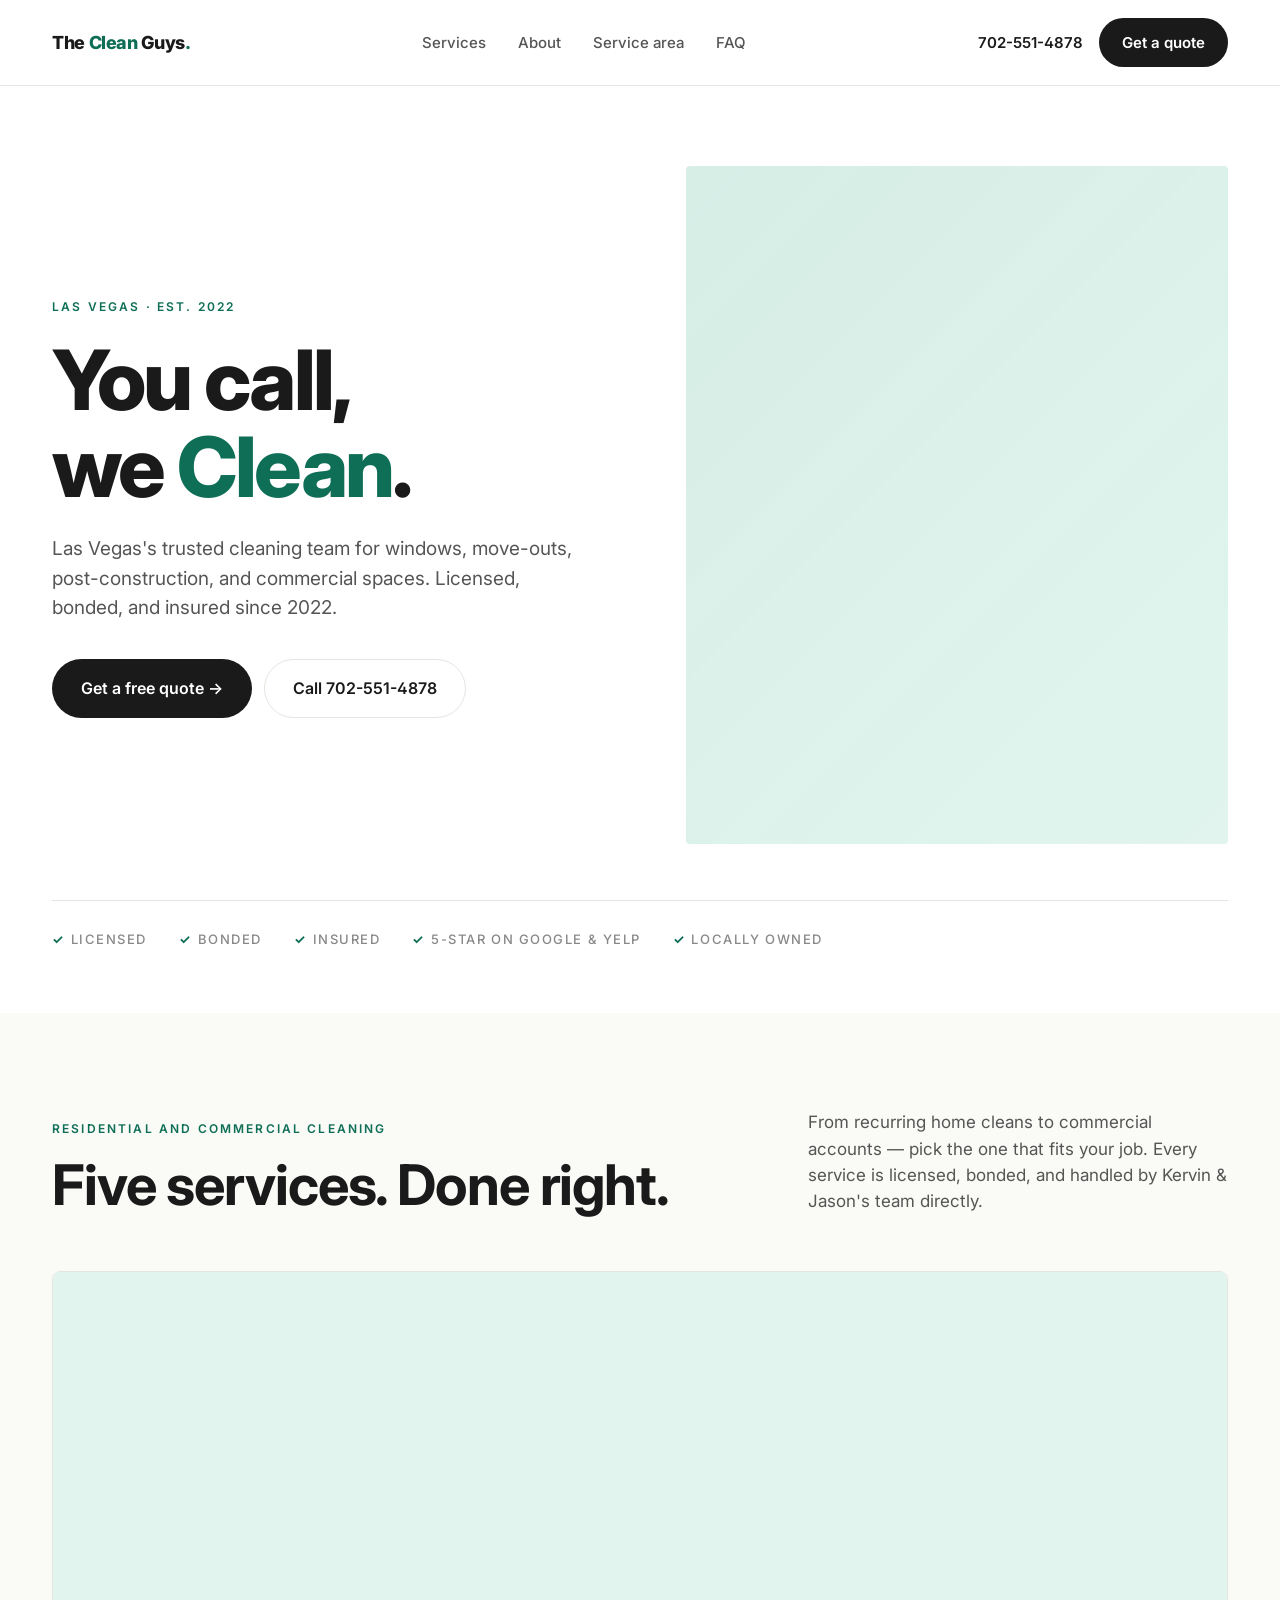
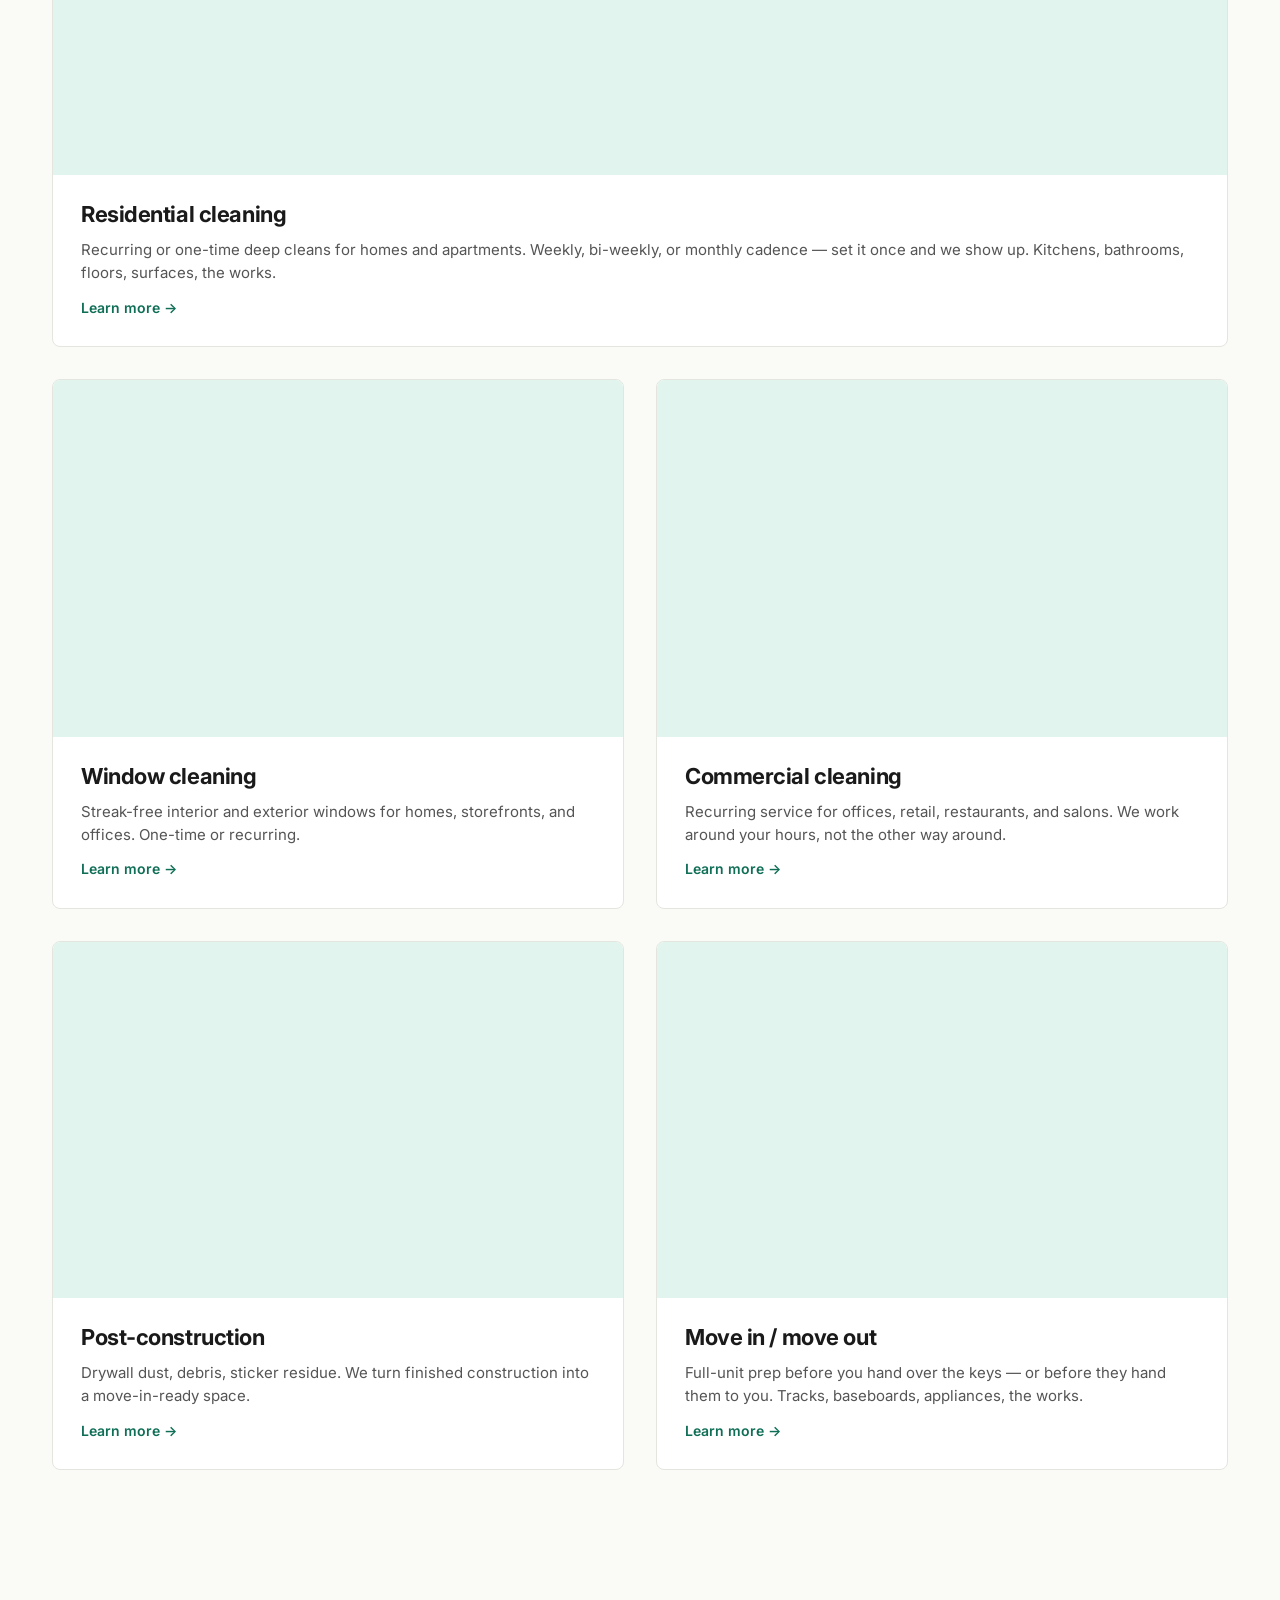
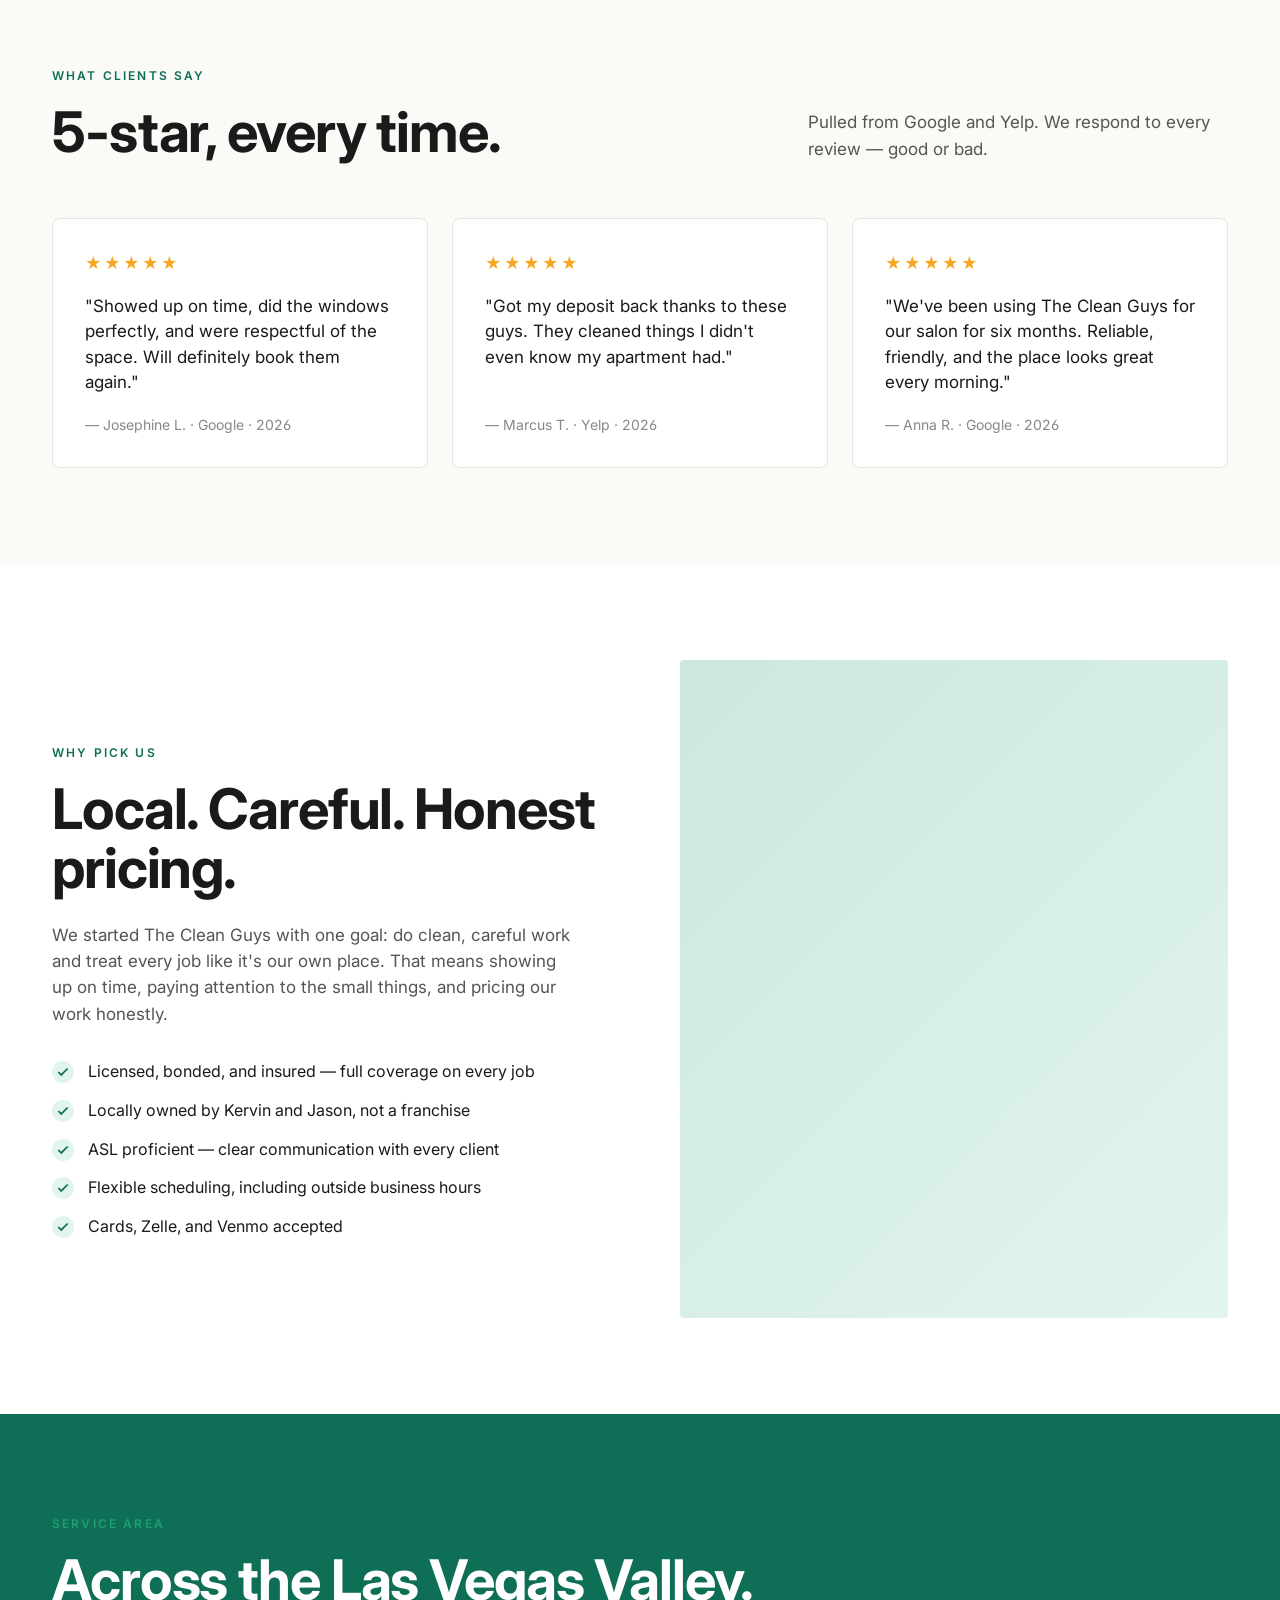
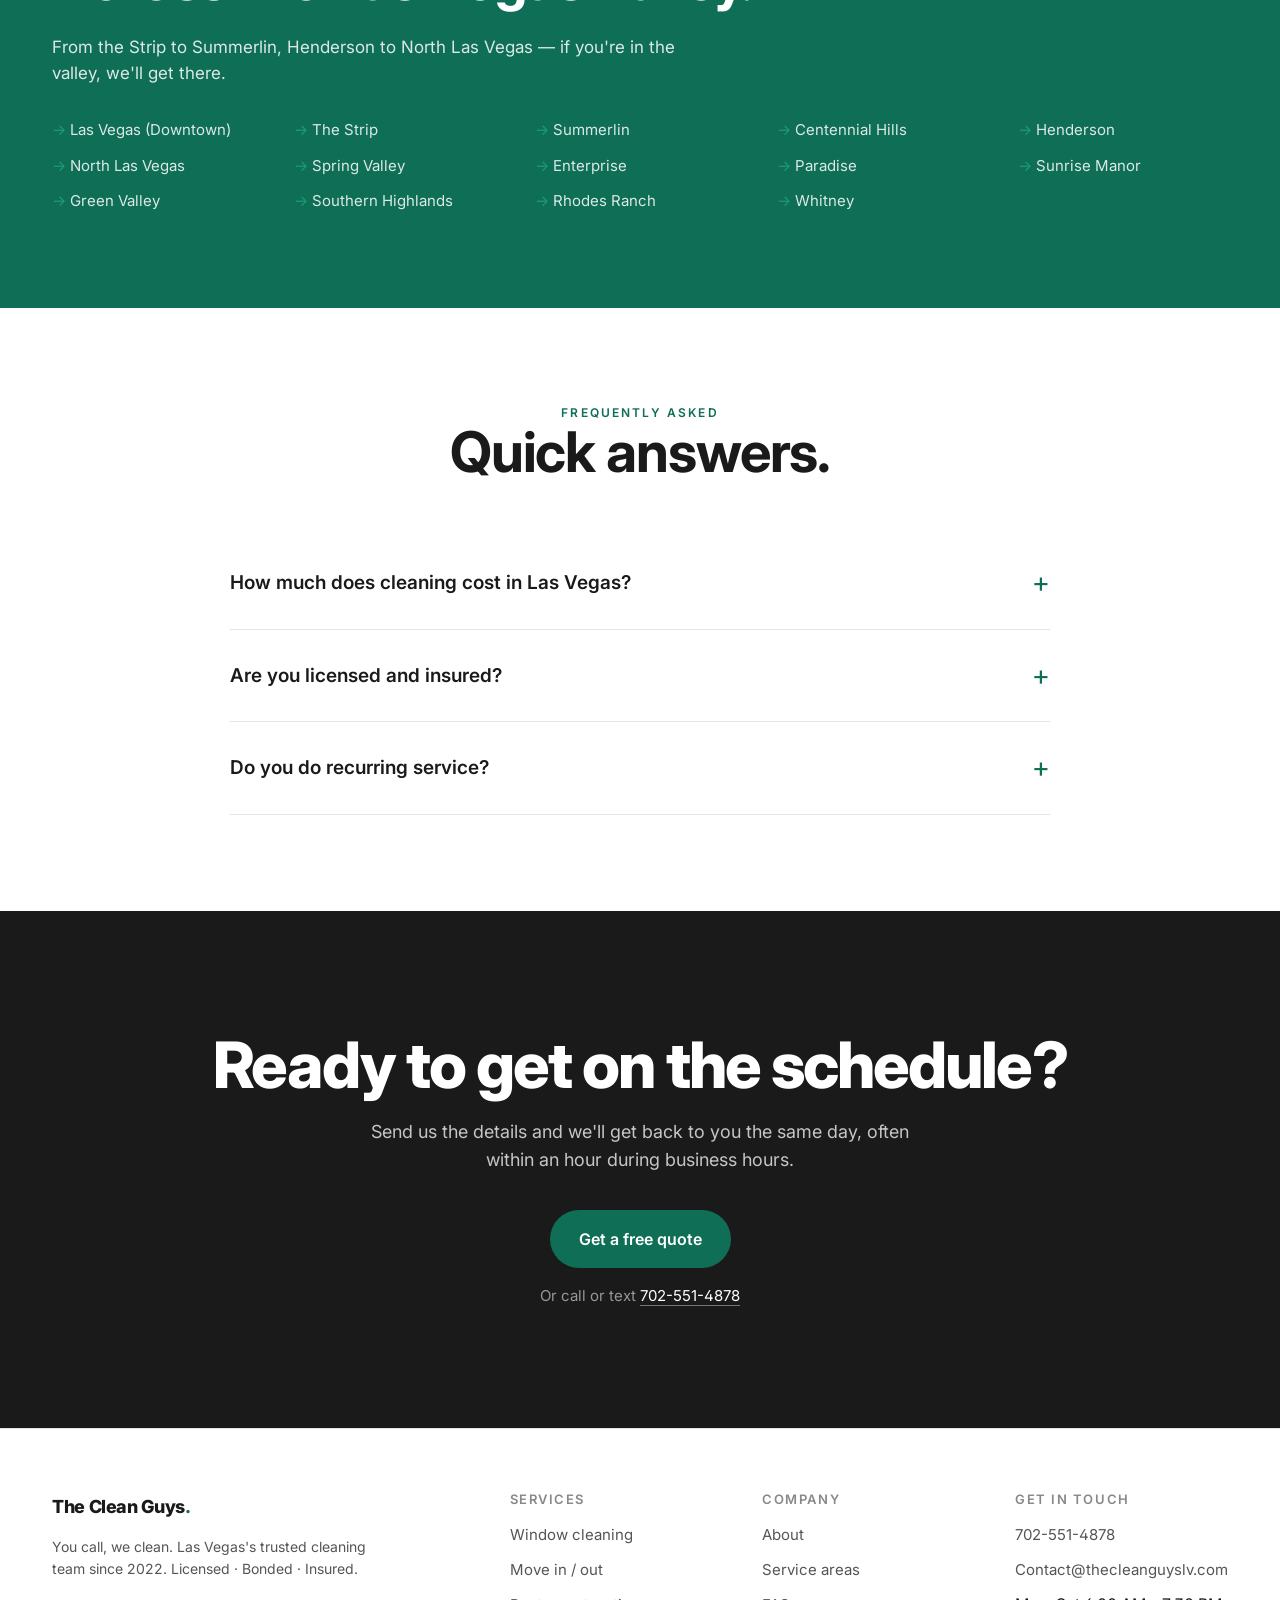
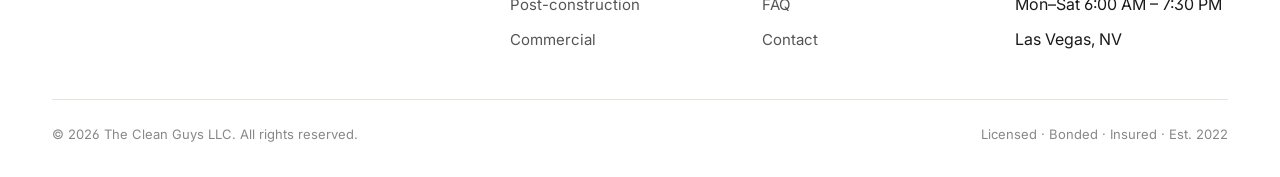
==== commit 1fa495fd: "V1+V2: service modal page links; CRM: 2800px max-width workspace standard" ====
--- a/v1.html
+++ b/v1.html
@@ -390,6 +390,187 @@
     .section.reviews .section-head h2 { margin-top: 8px !important; }
   }
 
+  /* === Service detail modal ===
+     UX rationale: when users click a service card, they want depth before commitment.
+     Modal keeps them on the page (no navigation, low bounce), shows full service detail,
+     ends with a contextual "Get a quote for THIS service" CTA that pre-fills the quote form.
+     Same dialog mechanics as quote modal for consistency. */
+  .service-modal {
+    border: none;
+    padding: 0;
+    background: var(--paper);
+    border-radius: 16px;
+    box-shadow: 0 30px 80px rgba(0,0,0,0.3), 0 8px 24px rgba(0,0,0,0.12);
+    max-width: 720px;
+    width: calc(100vw - 32px);
+    max-height: min(92vh, 920px);
+    margin: auto;
+    color: var(--ink);
+    overflow: hidden;
+  }
+  .service-modal:not([open]) { display: none; }
+  .service-modal[open] { display: flex; flex-direction: column; animation: qmIn 0.28s cubic-bezier(0.16, 1, 0.3, 1); }
+  .service-modal::backdrop { background: rgba(8, 30, 24, 0.6); backdrop-filter: blur(6px); -webkit-backdrop-filter: blur(6px); }
+  .service-modal[open]::backdrop { animation: qmFade 0.25s ease-out; }
+
+  .service-modal-close {
+    position: absolute; top: 16px; right: 16px; z-index: 10;
+    background: rgba(255,255,255,0.9); border: none; cursor: pointer;
+    width: 36px; height: 36px; border-radius: 50%;
+    display: flex; align-items: center; justify-content: center;
+    font-size: 22px; color: var(--ink); transition: background .15s;
+    backdrop-filter: blur(8px);
+  }
+  .service-modal-close:hover { background: var(--paper); }
+
+  .service-modal-hero {
+    position: relative;
+    aspect-ratio: 21/9;
+    background-size: cover;
+    background-position: center;
+    background-color: var(--brand-light);
+    display: flex;
+    flex-direction: column;
+    justify-content: flex-end;
+    padding: 28px 32px 24px;
+    color: #fff;
+  }
+  .service-modal-hero::before {
+    content: ""; position: absolute; inset: 0;
+    background: linear-gradient(180deg, rgba(0,0,0,0.15) 0%, rgba(8,30,24,0.7) 100%);
+  }
+  .service-modal-hero > * { position: relative; z-index: 1; }
+  .service-modal-eyebrow {
+    text-transform: uppercase; letter-spacing: 0.18em;
+    font-size: 11px; font-weight: 600;
+    color: rgba(255,255,255,0.85); margin-bottom: 8px;
+    display: inline-block;
+  }
+  .service-modal-title {
+    font-size: clamp(28px, 4vw, 40px);
+    font-weight: 700;
+    letter-spacing: -0.02em;
+    line-height: 1.05;
+    margin: 0;
+  }
+
+  .service-modal-body {
+    overflow-y: auto;
+    padding: 28px 32px 20px;
+    flex: 1;
+    line-height: 1.55;
+  }
+  .service-modal-lede {
+    font-size: 17px;
+    color: var(--ink-soft);
+    margin-bottom: 24px;
+  }
+  .service-modal-body h3 {
+    font-size: 14px;
+    font-weight: 700;
+    text-transform: uppercase;
+    letter-spacing: 0.06em;
+    color: var(--brand-dark);
+    margin: 24px 0 10px;
+  }
+  .service-modal-body h3:first-of-type { margin-top: 0; }
+  .service-modal-body ul {
+    list-style: none;
+    padding: 0;
+    display: grid;
+    grid-template-columns: 1fr 1fr;
+    gap: 8px 24px;
+  }
+  .service-modal-body ul li {
+    font-size: 15px;
+    color: var(--ink);
+    display: flex;
+    gap: 10px;
+    align-items: flex-start;
+  }
+  .service-modal-body ul li::before {
+    content: "";
+    width: 16px; height: 16px;
+    flex-shrink: 0; margin-top: 4px;
+    background-image: url("data:image/svg+xml;utf8,<svg xmlns='http://www.w3.org/2000/svg' viewBox='0 0 24 24' fill='none' stroke='%230F6E56' stroke-width='3'><polyline points='20 6 9 17 4 12'/></svg>");
+    background-size: contain;
+    background-repeat: no-repeat;
+  }
+  .service-modal-body .pricing-line {
+    font-size: 16px; color: var(--ink);
+    background: var(--brand-light);
+    padding: 14px 18px;
+    border-radius: 8px;
+    border-left: 3px solid var(--brand);
+  }
+  .service-modal-body .pricing-line strong { color: var(--brand-dark); }
+  .service-modal-bonus {
+    margin-top: 24px;
+    padding: 16px 18px;
+    background: #FFF9E6;
+    border-left: 3px solid #E5A800;
+    border-radius: 8px;
+  }
+  .service-modal-bonus strong { display: block; font-size: 13px; text-transform: uppercase; letter-spacing: 0.06em; color: #7A5A00; margin-bottom: 6px; }
+  .service-modal-bonus p { font-size: 15px; color: var(--ink); }
+
+  /* Inline page link near the top of the modal body (SEO funnel — also tells users a deeper page exists) */
+  .service-modal-page-link {
+    display: inline-flex; align-items: center; gap: 6px;
+    font-size: 13px; font-weight: 600;
+    color: var(--brand-dark);
+    text-decoration: none;
+    border-bottom: 1px dashed var(--brand);
+    padding-bottom: 1px;
+    margin-bottom: 18px;
+    transition: color .15s, border-color .15s;
+  }
+  .service-modal-page-link:hover { color: var(--brand); border-bottom-color: var(--brand-dark); }
+
+  .service-modal-cta {
+    padding: 18px 24px;
+    background: var(--paper);
+    border-top: 1px solid var(--line);
+    display: flex;
+    align-items: center;
+    justify-content: space-between;
+    gap: 16px;
+    flex-wrap: wrap;
+  }
+  .service-modal-cta .btn {
+    background: var(--brand);
+    color: #fff;
+    padding: 14px 24px;
+    border: none;
+    border-radius: 8px;
+    font-size: 15px;
+    font-weight: 700;
+    cursor: pointer;
+    font-family: inherit;
+    transition: background .15s;
+    flex: 1;
+    min-width: 200px;
+  }
+  .service-modal-cta .btn:hover { background: var(--brand-dark); }
+  .service-modal-cta .phone-link {
+    color: var(--ink-soft);
+    font-size: 14px;
+    text-decoration: none;
+    font-weight: 600;
+  }
+  .service-modal-cta .phone-link strong { color: var(--brand-dark); }
+
+  @media (max-width: 640px) {
+    .service-modal { width: 100vw; max-width: 100vw; height: 100vh; height: 100dvh; max-height: 100vh; border-radius: 0; }
+    .service-modal-hero { aspect-ratio: 16/10; padding: 20px 20px 18px; }
+    .service-modal-title { font-size: 26px; }
+    .service-modal-body { padding: 22px 20px 16px; }
+    .service-modal-body ul { grid-template-columns: 1fr; }
+    .service-modal-cta { padding: 14px 16px; flex-direction: column; align-items: stretch; }
+    .service-modal-cta .btn { width: 100%; }
+    .service-modal-cta .phone-link { text-align: center; }
+  }
+
   /* === Quote modal === */
   .quote-modal {
     border: none;
@@ -524,6 +705,31 @@
   .quote-modal .service-tile .tile-title { font-weight: 700; font-size: 15px; margin-bottom: 4px; color: var(--ink); }
   .quote-modal .service-tile .tile-sub { font-size: 13px; color: var(--ink-soft); line-height: 1.4; }
   .quote-modal .service-tile .tile-icon { font-size: 22px; margin-bottom: 8px; display: block; }
+
+  /* Big-radio (2-col residential/commercial picker at step 2 — only when service=general) */
+  .quote-modal .big-radio-grid { display: grid; grid-template-columns: 1fr 1fr; gap: 12px; }
+  .quote-modal .big-radio {
+    background: var(--paper); border: 1.5px solid var(--line);
+    border-radius: 10px; padding: 18px 16px; cursor: pointer;
+    text-align: left; transition: border-color .15s, background .15s;
+    display: flex; align-items: flex-start; gap: 12px; font-family: inherit;
+  }
+  .quote-modal .big-radio:hover { border-color: var(--brand); }
+  .quote-modal .big-radio.selected { border-color: var(--brand); background: var(--brand-light); }
+  .quote-modal .big-radio .br-circle {
+    width: 20px; height: 20px; border-radius: 50%;
+    border: 2px solid var(--line); flex-shrink: 0; margin-top: 2px;
+    position: relative; transition: border-color .15s;
+  }
+  .quote-modal .big-radio.selected .br-circle { border-color: var(--brand); }
+  .quote-modal .big-radio.selected .br-circle::after {
+    content: ""; position: absolute; inset: 3px; border-radius: 50%; background: var(--brand);
+  }
+  .quote-modal .big-radio .br-body { flex: 1; min-width: 0; }
+  .quote-modal .big-radio .br-title { font-weight: 700; color: var(--ink); font-size: 15px; margin-bottom: 2px; }
+  .quote-modal .big-radio .br-sub { color: var(--ink-soft); font-size: 13px; line-height: 1.4; }
+  .quote-modal .big-radio .br-icon { font-size: 18px; margin-right: 4px; }
+  @media (max-width: 640px) { .quote-modal .big-radio-grid { grid-template-columns: 1fr; } }
 
   /* Inputs */
   .quote-modal .field { margin-bottom: 16px; }
@@ -716,11 +922,11 @@
             <span class="arrow">Learn more →</span>
           </div>
         </a>
-        <a href="/move-in-move-out-cleaning" class="service-card move">
+        <a href="/commercial-cleaning" class="service-card commercial">
           <div class="photo"></div>
           <div class="body">
-            <h3>Move in / move out</h3>
-            <p>Full-unit prep before you hand over the keys — or before they hand them to you. Tracks, baseboards, appliances, the works.</p>
+            <h3>Commercial cleaning</h3>
+            <p>Recurring service for offices, retail, restaurants, and salons. We work around your hours, not the other way around.</p>
             <span class="arrow">Learn more →</span>
           </div>
         </a>
@@ -732,11 +938,11 @@
             <span class="arrow">Learn more →</span>
           </div>
         </a>
-        <a href="/commercial-cleaning" class="service-card commercial">
+        <a href="/move-in-move-out-cleaning" class="service-card move">
           <div class="photo"></div>
           <div class="body">
-            <h3>Commercial cleaning</h3>
-            <p>Recurring service for offices, retail, restaurants, and salons. We work around your hours, not the other way around.</p>
+            <h3>Move in / move out</h3>
+            <p>Full-unit prep before you hand over the keys — or before they hand them to you. Tracks, baseboards, appliances, the works.</p>
             <span class="arrow">Learn more →</span>
           </div>
         </a>
@@ -892,6 +1098,43 @@
 </footer>
 
 <!-- ============ Quote Modal ============ -->
+<!-- ============================================
+     SERVICE DETAIL MODAL — opens when service card clicked.
+     Content is populated dynamically from JS data per service key.
+============================================ -->
+<dialog id="service-modal" class="service-modal" aria-labelledby="sm-title">
+  <button class="service-modal-close" data-service-modal-close aria-label="Close">×</button>
+  <div class="service-modal-hero" id="sm-hero">
+    <span class="service-modal-eyebrow" id="sm-eyebrow">Service detail</span>
+    <h2 class="service-modal-title" id="sm-title"></h2>
+  </div>
+  <div class="service-modal-body">
+    <p class="service-modal-lede" id="sm-lede"></p>
+    <a class="service-modal-page-link" id="sm-page-link" href="#">See the full service page →</a>
+
+    <h3>What's included</h3>
+    <ul id="sm-included"></ul>
+
+    <h3 id="sm-addons-label">Add-ons available</h3>
+    <ul id="sm-addons"></ul>
+
+    <h3>Starting at</h3>
+    <p class="pricing-line" id="sm-pricing"></p>
+
+    <h3>Best for</h3>
+    <p id="sm-good-for"></p>
+
+    <div class="service-modal-bonus">
+      <strong>Why this is different</strong>
+      <p id="sm-bonus"></p>
+    </div>
+  </div>
+  <div class="service-modal-cta">
+    <button type="button" class="btn" id="sm-quote-btn">Get a quote for this service →</button>
+    <a href="tel:7025514878" class="phone-link">Or call <strong>702-551-4878</strong></a>
+  </div>
+</dialog>
+
 <dialog id="quote-modal" class="quote-modal" aria-labelledby="qm-title">
   <button type="button" class="modal-close" aria-label="Close form" data-modal-close>
     <svg width="20" height="20" viewBox="0 0 24 24" fill="none" stroke="currentColor" stroke-width="2.5" stroke-linecap="round"><line x1="18" y1="6" x2="6" y2="18"/><line x1="6" y1="6" x2="18" y2="18"/></svg>
@@ -915,10 +1158,10 @@
       <p class="step-sub">Pick the service that fits best — you can mention extras in the next step.</p>
 
       <div class="service-grid" role="radiogroup" aria-label="Service type">
-        <button type="button" class="service-tile" data-service="residential">
+        <button type="button" class="service-tile" data-service="general">
           <span class="tile-icon">🏠</span>
-          <div class="tile-title">Residential</div>
-          <div class="tile-sub">Recurring or one-time home cleaning</div>
+          <div class="tile-title">Residential or Commercial</div>
+          <div class="tile-sub">Recurring or one-time general cleaning</div>
         </button>
         <button type="button" class="service-tile" data-service="window">
           <span class="tile-icon">🪟</span>
@@ -935,11 +1178,6 @@
           <div class="tile-title">Post construction</div>
           <div class="tile-sub">New build or renovation cleanup</div>
         </button>
-        <button type="button" class="service-tile" data-service="commercial">
-          <span class="tile-icon">🏢</span>
-          <div class="tile-title">Commercial</div>
-          <div class="tile-sub">Office, retail, restaurant, salon</div>
-        </button>
       </div>
 
       <div class="field-error" id="service-error" style="display:none; margin-top: 12px;">Please pick a service to continue.</div>
@@ -954,6 +1192,28 @@
       <div class="step-label">Step 2 of 3</div>
       <h2>Tell us about the job.</h2>
       <p class="step-sub" id="step2-sub">A few details so we can size the quote accurately.</p>
+
+      <!-- Residential vs Commercial picker (only when service=general) -->
+      <div class="field conditional" data-show-for="general">
+        <label>Is this for a home or a business? <span class="req">*</span></label>
+        <div class="big-radio-grid" role="radiogroup" aria-label="Residential or Commercial">
+          <button type="button" class="big-radio" data-subtype="residential">
+            <span class="br-circle"></span>
+            <div class="br-body">
+              <div class="br-title"><span class="br-icon">🏠</span> Residential</div>
+              <div class="br-sub">Home, apartment, condo, or townhouse</div>
+            </div>
+          </button>
+          <button type="button" class="big-radio" data-subtype="commercial">
+            <span class="br-circle"></span>
+            <div class="br-body">
+              <div class="br-title"><span class="br-icon">🏢</span> Commercial</div>
+              <div class="br-sub">Office, retail, restaurant, or salon</div>
+            </div>
+          </button>
+        </div>
+        <div class="field-error" id="subtype-error" style="display:none; margin-top: 10px;">Please choose Residential or Commercial.</div>
+      </div>
 
       <div class="field">
         <label for="property-type">Property type <span class="req">*</span></label>
@@ -1165,7 +1425,7 @@
 (function() {
   const modal = document.getElementById('quote-modal');
   if (!modal) return;
-  const formState = { service: null };
+  const formState = { service: null, subType: null };
 
   // Open triggers
   document.querySelectorAll('[data-quote-trigger]').forEach(trigger => {
@@ -1173,9 +1433,17 @@
       e.preventDefault();
       modal.showModal();
       const preset = trigger.dataset.service;
+      const presetSubtype = trigger.dataset.subtype;
       if (preset) {
         const tile = modal.querySelector(`.service-tile[data-service="${preset}"]`);
         if (tile) tile.click();
+        if (presetSubtype) {
+          // for general → set subtype too
+          setTimeout(() => {
+            const sub = modal.querySelector(`.big-radio[data-subtype="${presetSubtype}"]`);
+            if (sub) sub.click();
+          }, 0);
+        }
       }
     });
   });
@@ -1193,8 +1461,10 @@
   // Reset on close
   modal.addEventListener('close', () => {
     formState.service = null;
+    formState.subType = null;
     showStep(1);
     modal.querySelectorAll('.service-tile').forEach(t => t.classList.remove('selected'));
+    modal.querySelectorAll('.big-radio').forEach(t => t.classList.remove('selected'));
     modal.querySelectorAll('input, select, textarea').forEach(el => {
       if (el.type === 'radio' || el.type === 'checkbox') {
         el.checked = (el.name === 'contactPref' && el.value === 'Text');
@@ -1205,37 +1475,82 @@
     });
     modal.querySelectorAll('.has-error').forEach(el => el.classList.remove('has-error'));
     document.getElementById('service-error').style.display = 'none';
+    const se = document.getElementById('subtype-error');
+    if (se) se.style.display = 'none';
     updateConditionals();
+    filterPropertyType();
   });
 
-  // Service tile selection
+  // Service tile selection (step 1)
   modal.querySelectorAll('.service-tile').forEach(tile => {
     tile.addEventListener('click', () => {
       modal.querySelectorAll('.service-tile').forEach(t => t.classList.remove('selected'));
       tile.classList.add('selected');
       formState.service = tile.dataset.service;
+      formState.subType = null;
+      modal.querySelectorAll('.big-radio').forEach(b => b.classList.remove('selected'));
       document.getElementById('service-error').style.display = 'none';
       updateConditionals();
+      filterPropertyType();
     });
   });
 
+  // Sub-type radio (step 2, only when service=general)
+  modal.querySelectorAll('.big-radio').forEach(btn => {
+    btn.addEventListener('click', () => {
+      modal.querySelectorAll('.big-radio').forEach(b => b.classList.remove('selected'));
+      btn.classList.add('selected');
+      formState.subType = btn.dataset.subtype;
+      const err = document.getElementById('subtype-error');
+      if (err) err.style.display = 'none';
+      updateConditionals();
+      filterPropertyType();
+    });
+  });
+
+  function effectiveService() {
+    return formState.service === 'general' ? formState.subType : formState.service;
+  }
+
   function updateConditionals() {
+    const effective = effectiveService();
     modal.querySelectorAll('.conditional').forEach(el => {
-      el.style.display = el.dataset.showFor === formState.service ? 'block' : 'none';
+      const showFor = el.dataset.showFor;
+      if (showFor === 'general') {
+        el.style.display = formState.service === 'general' ? 'block' : 'none';
+      } else {
+        el.style.display = showFor === effective ? 'block' : 'none';
+      }
     });
     const subs = {
+      general: 'First — is this for a home or a business?',
       residential: 'A few details about your home so we can lock in the right cadence and crew.',
       window: 'A few details about your windows so we can size the quote accurately.',
       move: 'A few details about the unit so we can quote a proper move clean.',
       'post-construction': 'A few details about the project so we can phase the cleanup.',
       commercial: 'A few details about your space and schedule.'
     };
+    const subKey = (formState.service === 'general' && !formState.subType) ? 'general' : effective;
     const subEl = document.getElementById('step2-sub');
-    if (formState.service && subs[formState.service] && subEl) {
-      subEl.textContent = subs[formState.service];
-    } else if (subEl) {
-      subEl.textContent = 'A few details so we can size the quote accurately.';
+    if (subEl) {
+      subEl.textContent = (subKey && subs[subKey]) ? subs[subKey] : 'A few details so we can size the quote accurately.';
     }
+  }
+
+  // Property-type filtering (residential vs commercial — progressive disclosure)
+  function filterPropertyType() {
+    const select = modal.querySelector('#property-type');
+    if (!select) return;
+    const effective = effectiveService();
+    const residentialOpts = ['Single-family home', 'Apartment / condo', 'Townhouse', 'Other'];
+    const commercialOpts = ['Office', 'Retail / storefront', 'Restaurant', 'Salon / spa', 'New construction', 'Other'];
+    const allOpts = ['Single-family home', 'Apartment / condo', 'Townhouse', 'Office', 'Retail / storefront', 'Restaurant', 'Salon / spa', 'New construction', 'Other'];
+    let shown = allOpts;
+    if (effective === 'residential' || effective === 'move') shown = residentialOpts;
+    else if (effective === 'commercial') shown = commercialOpts;
+    const currentVal = select.value;
+    select.innerHTML = '<option value="">Select…</option>' + shown.map(o => `<option>${o}</option>`).join('');
+    if (shown.includes(currentVal)) select.value = currentVal;
   }
 
   // Radio / checkbox visual selection
@@ -1272,6 +1587,15 @@
       return;
     }
     if (currentStep === 2) {
+      // Require subtype selection when service=general
+      if (formState.service === 'general' && !formState.subType) {
+        const err = document.getElementById('subtype-error');
+        if (err) {
+          err.style.display = 'block';
+          err.scrollIntoView({ behavior: 'smooth', block: 'center' });
+        }
+        return;
+      }
       const propertyType = document.getElementById('property-type');
       if (!propertyType.value) {
         propertyType.closest('.field').classList.add('has-error');
@@ -1318,6 +1642,193 @@
   });
 
   updateConditionals();
+
+  // Expose for service modal → quote modal handoff
+  window.openQuoteForService = function(serviceKey, subtype) {
+    modal.showModal();
+    const tile = modal.querySelector(`.service-tile[data-service="${serviceKey}"]`);
+    if (tile) tile.click();
+    if (subtype) {
+      setTimeout(() => {
+        const sub = modal.querySelector(`.big-radio[data-subtype="${subtype}"]`);
+        if (sub) sub.click();
+      }, 0);
+    }
+  };
+})();
+
+// ============================================================
+// SERVICE DETAIL MODAL — populates from data, hands off to quote
+// ============================================================
+(function() {
+  const sModal = document.getElementById('service-modal');
+  if (!sModal) return;
+
+  // Service data — single source of truth for modal content.
+  // Each service has marketing-rich content: what's included, add-ons,
+  // pricing anchors, ideal audience, and a "why this is different" hook.
+  const serviceDetails = {
+    residential: {
+      title: 'Residential cleaning',
+      pageUrl: '/residential-cleaning',
+      image: 'https://images.unsplash.com/photo-1581578731548-c64695cc6952?w=1800&q=80',
+      lede: 'Recurring or one-time house cleans. Set the cadence — weekly, bi-weekly, or monthly — and we show up. Same team every visit so we get to know your home.',
+      included: [
+        'Kitchen: counters, stovetop, microwave, sink, exteriors',
+        'Bathrooms: tub, shower, toilet, sink, mirror, floors',
+        'Bedrooms: dusting, vacuuming, surfaces, bed-making',
+        'Living areas: dust + vacuum + hard floors',
+        'Trash + recycling taken out',
+        'Door handles + light switches sanitized',
+      ],
+      addons: ['Inside oven', 'Inside fridge', 'Interior windows', 'Laundry + linen change', 'Deep-clean kitchen', 'Deep-clean bathrooms'],
+      pricing: 'From <strong>$140</strong> for a 1-bedroom apartment · <strong>$220</strong> for a 3-bedroom home · one-time deep cleans from <strong>$280</strong>',
+      goodFor: 'Busy families, working professionals, vacation rentals (turn-overs), post-event tidy-ups, snowbirds, or anyone who wants their weekend back.',
+      bonus: 'Same team every visit means we learn your home. We can hold a key or code (optional). 100% satisfaction guaranteed — if something\'s missed, we come back free.',
+      quoteKey: 'general',
+      subtype: 'residential',
+    },
+    window: {
+      title: 'Window cleaning',
+      pageUrl: '/window-cleaning',
+      image: 'https://images.unsplash.com/photo-1527515637462-cff94eecc1ac?w=1800&q=80',
+      lede: 'Streak-free interior and exterior windows. One-time, quarterly, or twice a year. We do residential and commercial — single story, two-story, storefronts, the works.',
+      included: [
+        'All accessible interior windows (both sides)',
+        'Tracks + sills wiped',
+        'Screens rinsed and dried',
+        'Exterior windows up to second story',
+        'Sliding-glass doors',
+        'Mirrors (on request)',
+      ],
+      addons: ['Hard-water stain treatment', 'Solar panel cleaning', 'Skylight cleaning', 'Chandelier glass', 'Window-only recurring plan (15% off)'],
+      pricing: 'From <strong>$150</strong> for a small home (≤10 windows) · two-story homes from <strong>$280</strong> · storefronts from <strong>$85/visit</strong> on recurring',
+      goodFor: 'Homeowners, storefronts, offices, real estate listings, post-renovation reveals, or any time the natural light feels off.',
+      bonus: 'We use pure-water poles for second-story exteriors — no ladders against your house, no soap residue on your walls. Recurring window cleaning gets 15% off.',
+      quoteKey: 'window',
+    },
+    move: {
+      title: 'Move in / move out cleaning',
+      pageUrl: '/move-in-move-out-cleaning',
+      image: 'https://images.unsplash.com/photo-1581578017093-cd30fce4eeb7?w=1800&q=80',
+      lede: 'Full-unit prep before you hand over the keys — or before you take them. Deposit-ready guaranteed. We coordinate with leasing agents directly if needed.',
+      included: [
+        'Inside all cabinets and drawers',
+        'Inside oven, fridge, microwave, dishwasher',
+        'Baseboards + door frames + trim',
+        'Window sills + tracks',
+        'All floors: vacuum + mop',
+        'All bathrooms: full scrub down',
+        'Inside closets',
+        'Light fixture cleaning',
+      ],
+      addons: ['Carpet shampoo', 'Wall spot-cleaning', 'Inside trash compactor', 'Window cleaning (combined discount)'],
+      pricing: 'From <strong>$280</strong> for 1-bedroom apartments · <strong>$440</strong> for 3-bedroom homes · deposit-back guarantee included',
+      goodFor: 'Renters wanting their full deposit back, landlords prepping units for new tenants, real estate agents staging properties, homeowners moving in fresh.',
+      bonus: 'We coordinate directly with your leasing agent or property manager on request — so you don\'t have to be the middleman during a stressful move.',
+      quoteKey: 'move',
+    },
+    'post-construction': {
+      title: 'Post-construction cleanup',
+      pageUrl: '/post-construction-cleaning',
+      image: 'https://images.unsplash.com/photo-1503387762-592deb58ef4e?w=1800&q=80',
+      lede: 'Drywall dust, sticker residue, paint splatters, debris. We turn a finished job into a move-in-ready space. We coordinate with your GC\'s schedule.',
+      included: [
+        'Drywall dust HEPA-vacuumed off all surfaces',
+        'Sticker + label residue removed',
+        'Paint splatters lifted (where safe)',
+        'Hardware polished + cleaned',
+        'Floors machine-buffed',
+        'Cabinets wiped inside + out',
+        'All glass cleaned',
+        'Tile + grout wiped',
+      ],
+      addons: ['Rough clean (during construction)', 'Final clean (before handover)', 'Touch-up (right before walkthrough)', 'Net-30 invoicing for established contractors'],
+      pricing: 'Quoted by walkthrough or photo — typically <strong>$0.30 – $0.60/sqft</strong> depending on scope and phase',
+      goodFor: 'General contractors, builders, developers, ADU builders, homeowners post-renovation, kitchen/bath remodel clients.',
+      bonus: 'Insurance certificates available on request. Net-30 invoicing for established contractors — keep your project cash flow moving.',
+      quoteKey: 'post-construction',
+    },
+    commercial: {
+      title: 'Commercial cleaning',
+      pageUrl: '/commercial-cleaning',
+      image: 'https://images.unsplash.com/photo-1497366216548-37526070297c?w=1800&q=80',
+      lede: 'Recurring service for offices, retail, restaurants, and salons. We work around your hours — after-hours scheduling included free. Day-porter service available.',
+      included: [
+        'Restrooms: full scrub + restock',
+        'Breakroom / kitchen: counters, sinks, appliances',
+        'Offices + cubes: dust, vacuum, trash',
+        'Common areas + lobby',
+        'Glass: entry doors, partitions, dividers',
+        'Floors: vacuum (carpet), mop (hard surface)',
+      ],
+      addons: ['Day-porter service', 'Restroom paper + soap restocking', 'Floor stripping + waxing (quarterly)', 'Window cleaning (combined billing)'],
+      pricing: 'Small offices from <strong>$185/visit</strong> (weekly) · restaurants from <strong>$240/visit</strong> · salons from <strong>$165/visit</strong>',
+      goodFor: 'Professional offices, retail stores, restaurants, salons, medical offices (non-clinical zones), gyms (lobby + locker areas).',
+      bonus: 'After-hours scheduling free. Certificate of insurance available for any commercial job. Net-30 invoicing for established businesses.',
+      quoteKey: 'general',
+      subtype: 'commercial',
+    },
+  };
+
+  function openServiceModal(key) {
+    const data = serviceDetails[key];
+    if (!data) return;
+    // Populate
+    document.getElementById('sm-title').textContent = data.title;
+    document.getElementById('sm-lede').textContent = data.lede;
+    document.getElementById('sm-included').innerHTML = data.included.map(i => `<li>${i}</li>`).join('');
+    document.getElementById('sm-addons').innerHTML = data.addons.map(i => `<li>${i}</li>`).join('');
+    document.getElementById('sm-pricing').innerHTML = data.pricing;
+    document.getElementById('sm-good-for').textContent = data.goodFor;
+    document.getElementById('sm-bonus').textContent = data.bonus;
+    // Hero photo with gradient overlay (CSS handles overlay via ::before)
+    document.getElementById('sm-hero').style.backgroundImage = `url('${data.image}')`;
+    // Page link (full SEO-optimized service page — built in Phase 2 WordPress)
+    const pageLink = document.getElementById('sm-page-link');
+    if (pageLink) {
+      pageLink.href = data.pageUrl || '#';
+      pageLink.textContent = `See the full ${data.title} page →`;
+    }
+    // CTA: open quote modal pre-filled with this service
+    const cta = document.getElementById('sm-quote-btn');
+    cta.dataset.serviceKey = data.quoteKey || key;
+    cta.dataset.serviceSubtype = data.subtype || '';
+    sModal.showModal();
+    sModal.querySelector('.service-modal-body').scrollTop = 0;
+  }
+
+  // Hijack service card clicks on the homepage
+  document.querySelectorAll('.service-card').forEach(card => {
+    card.addEventListener('click', e => {
+      // Determine service key from card's class (window/move/post/commercial/residential)
+      const classes = ['residential','window','move','post','commercial'];
+      const key = classes.find(c => card.classList.contains(c));
+      if (!key) return;
+      // Map 'post' class → 'post-construction' data key
+      const dataKey = key === 'post' ? 'post-construction' : key;
+      e.preventDefault();
+      openServiceModal(dataKey);
+    });
+  });
+
+  // Close handlers
+  sModal.querySelectorAll('[data-service-modal-close]').forEach(btn => {
+    btn.addEventListener('click', () => sModal.close());
+  });
+  sModal.addEventListener('click', e => {
+    if (e.target === sModal) sModal.close();
+  });
+
+  // CTA → close service modal, open quote modal pre-filled
+  document.getElementById('sm-quote-btn').addEventListener('click', () => {
+    const key = document.getElementById('sm-quote-btn').dataset.serviceKey;
+    const subtype = document.getElementById('sm-quote-btn').dataset.serviceSubtype;
+    sModal.close();
+    setTimeout(() => {
+      if (window.openQuoteForService) window.openQuoteForService(key, subtype || null);
+    }, 100); // small delay so close animation finishes before reopen
+  });
 })();
 </script>
 
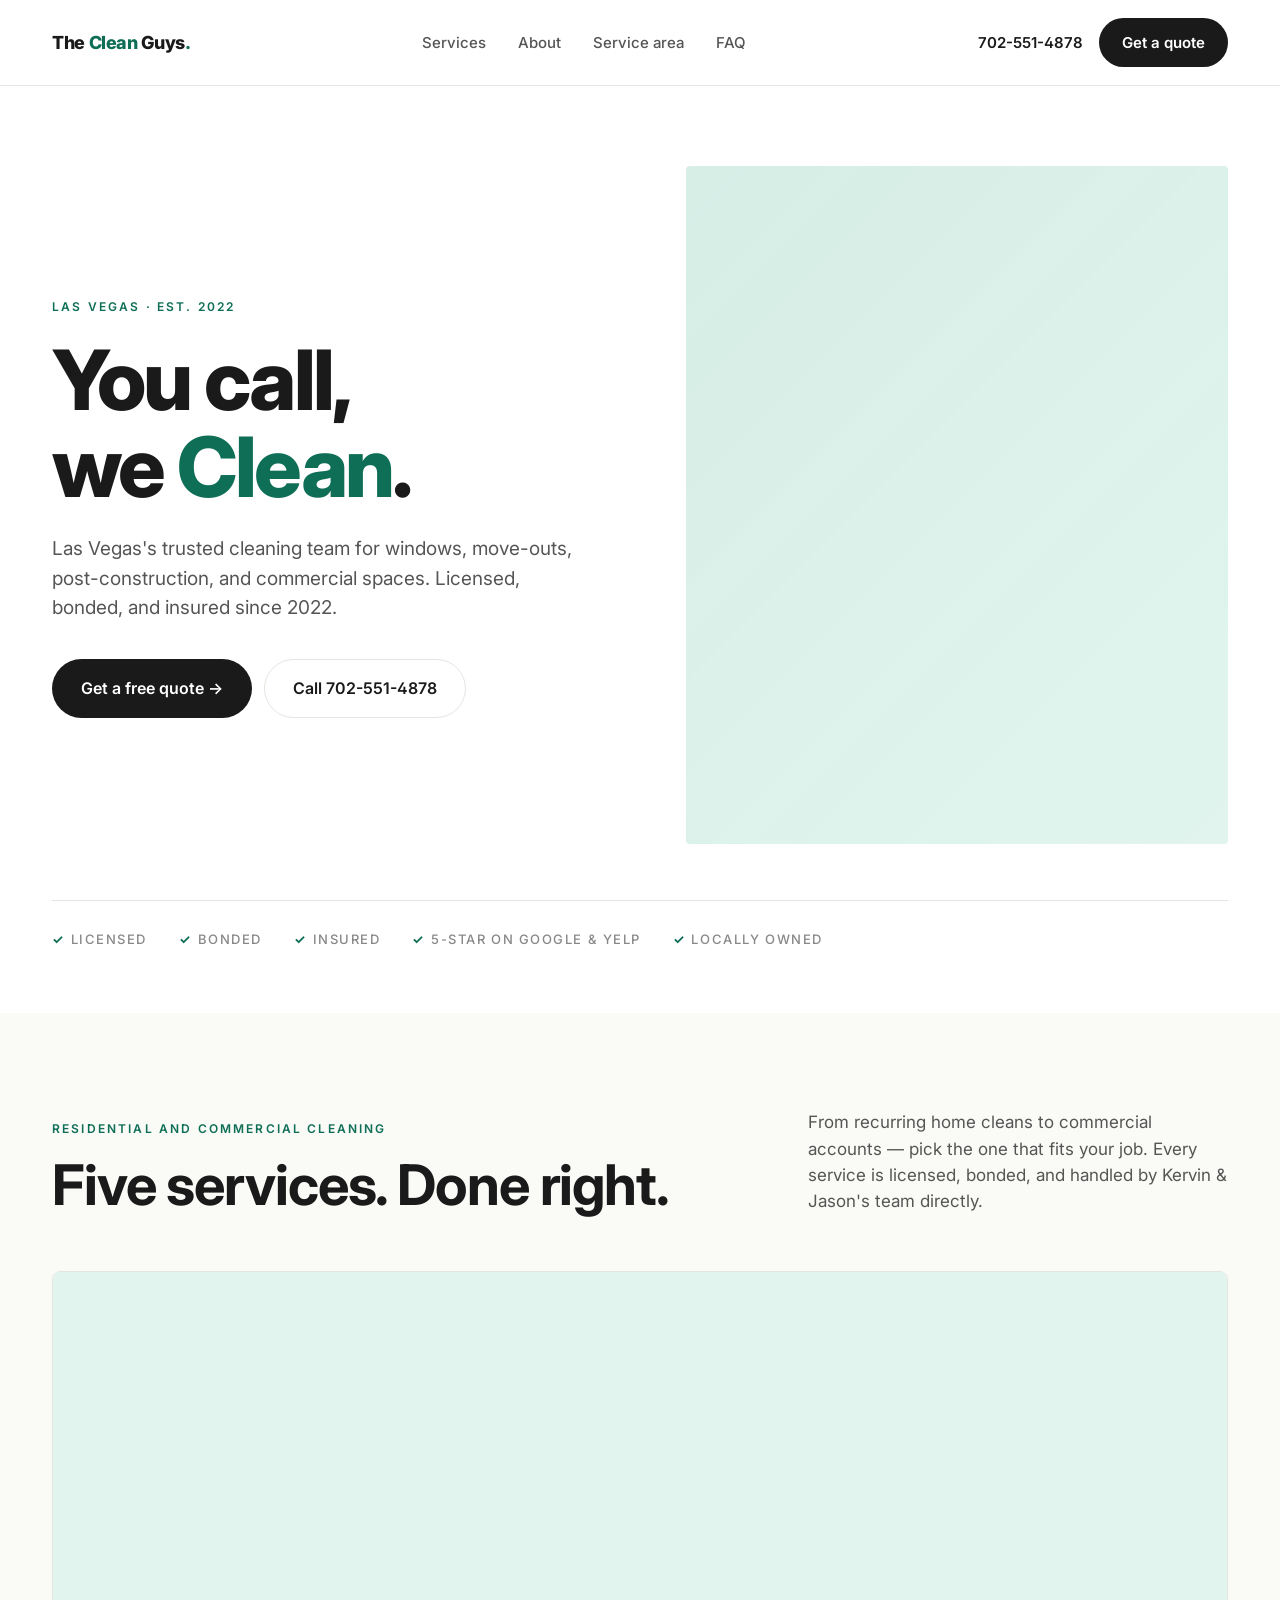
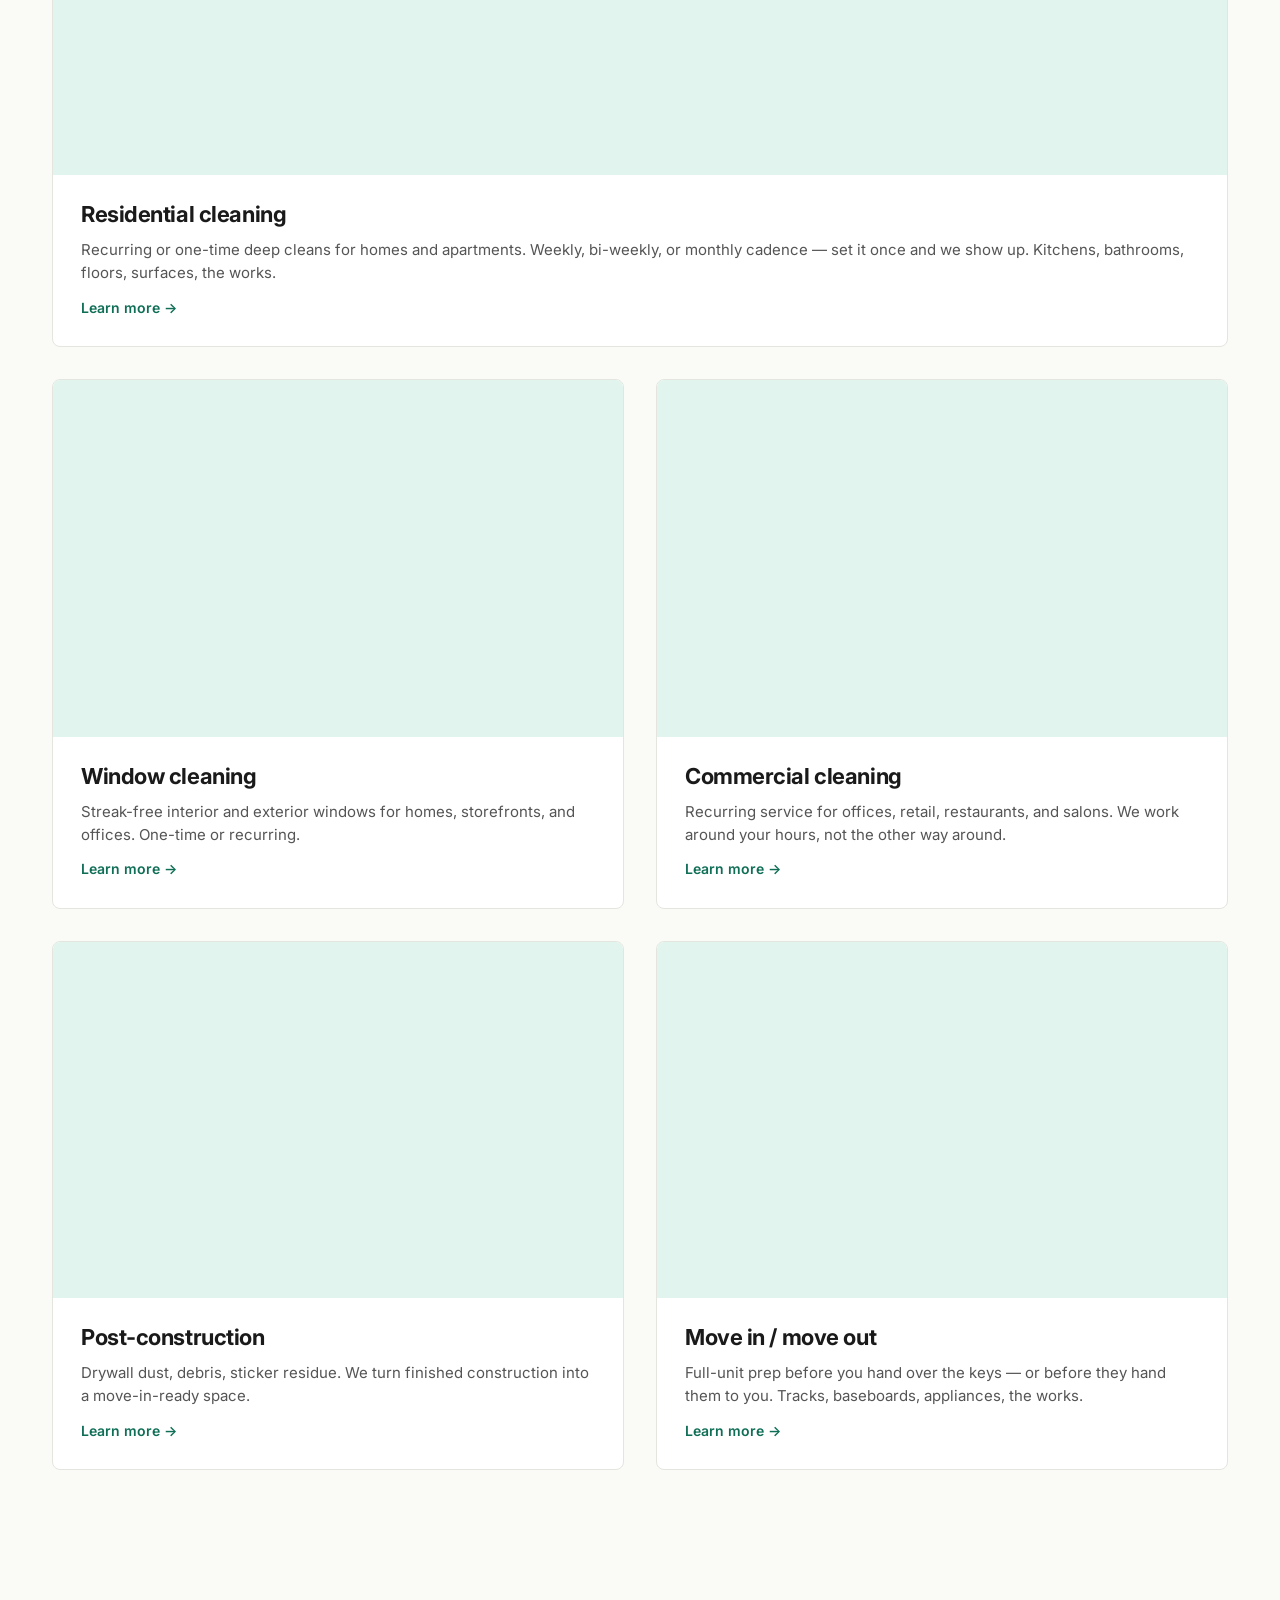
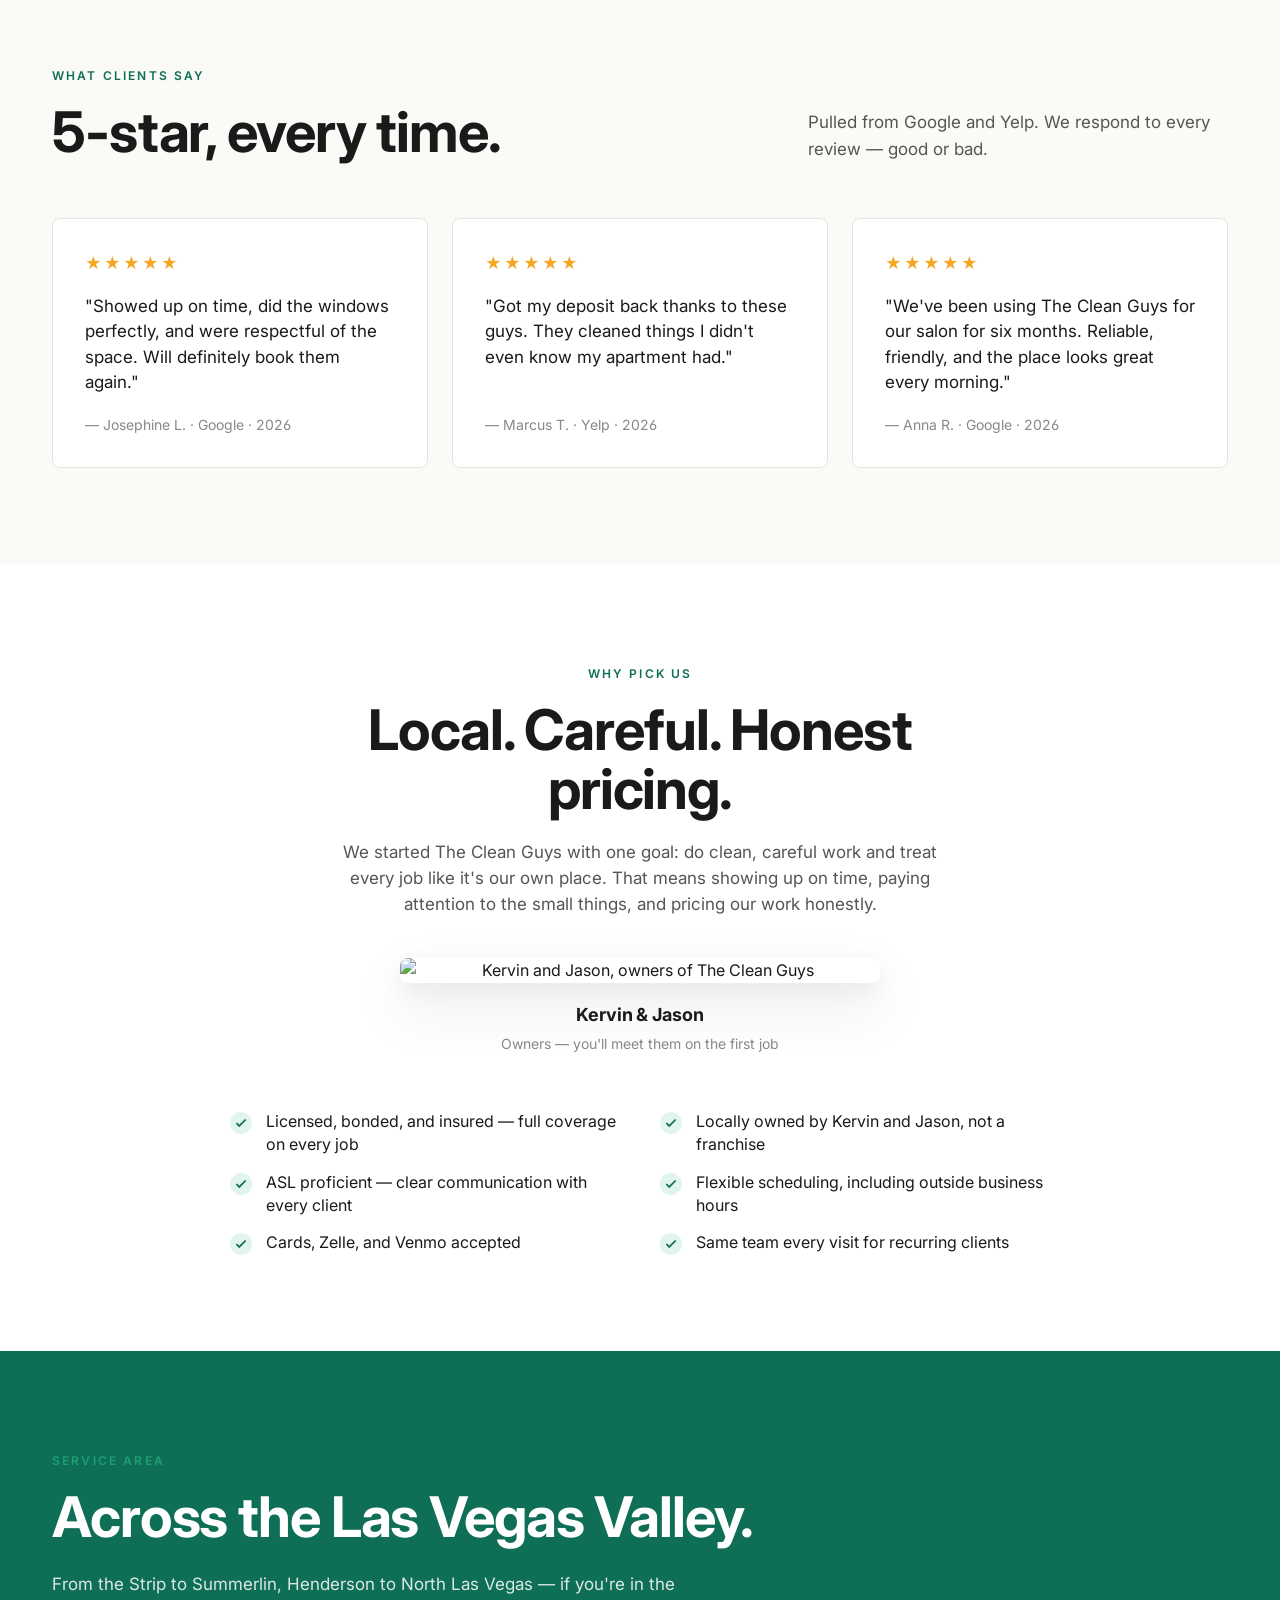
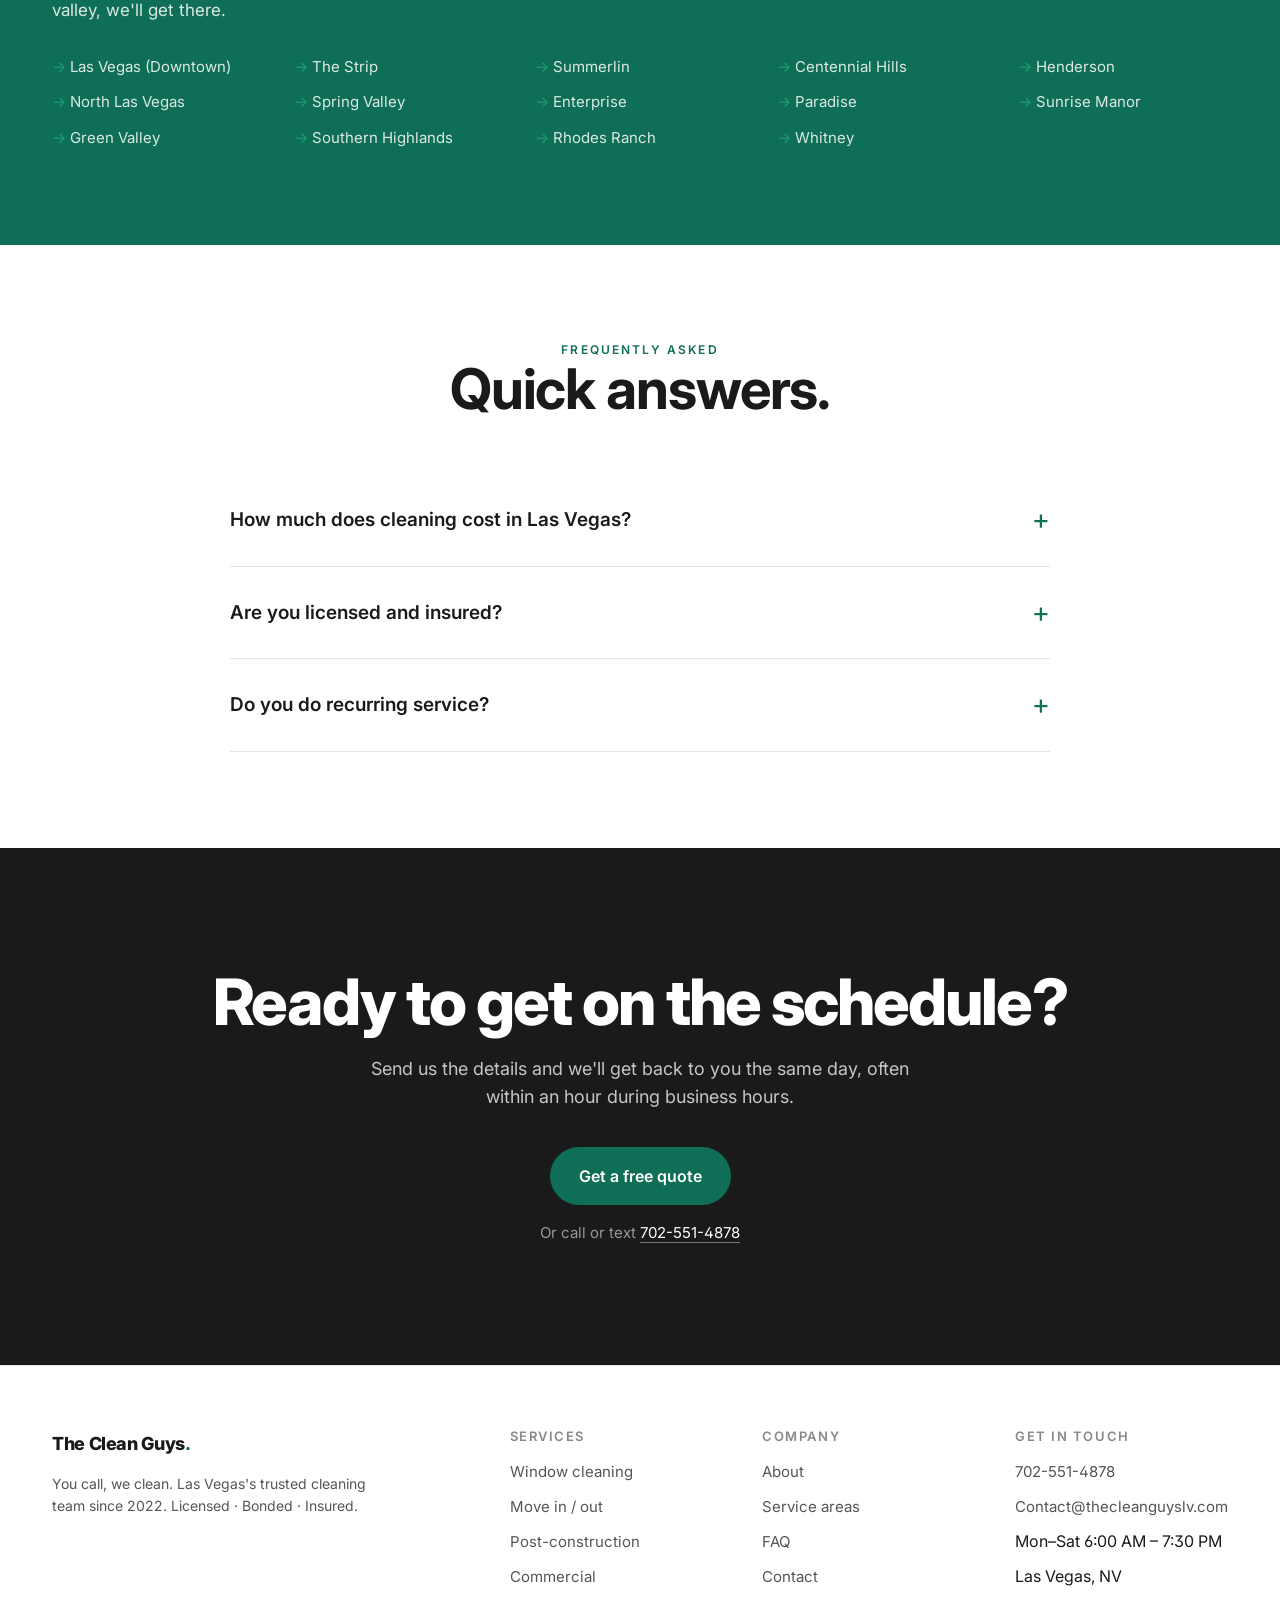
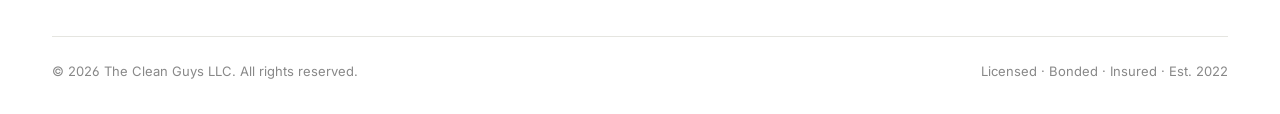
==== commit ccd4acfe: "Why section: add centered team photo to V2; restructure V1 to match centered pattern" ====
--- a/v1.html
+++ b/v1.html
@@ -116,7 +116,7 @@
     aspect-ratio: 4/5;
     background:
       linear-gradient(135deg, rgba(15,110,86,0.05), rgba(15,110,86,0)),
-      url('https://images.unsplash.com/photo-1581578731548-c64695cc6952?w=1000&q=80') center/cover var(--brand-light);
+      url('assets/photos/hero-v1.webp') center/cover var(--brand-light);
     border-radius: 4px;
   }
   .trust-strip {
@@ -201,35 +201,75 @@
     align-items: center;
     gap: 6px;
   }
-  .service-card.window .photo { background-image: url('https://images.unsplash.com/photo-1527515637462-cff94eecc1ac?w=900&q=80'); }
-  .service-card.move .photo { background-image: url('https://images.unsplash.com/photo-1581578017093-cd30fce4eeb7?w=900&q=80'); }
-  .service-card.post .photo { background-image: url('https://images.unsplash.com/photo-1503387762-592deb58ef4e?w=900&q=80'); }
-  .service-card.commercial .photo { background-image: url('https://images.unsplash.com/photo-1497366216548-37526070297c?w=900&q=80'); }
-  .service-card.residential .photo { background-image: url('https://images.unsplash.com/photo-1581578731548-c64695cc6952?w=1600&q=80'); }
-
-  /* Why us */
+  .service-card.window .photo { background-image: url('assets/photos/window.webp'); }
+  .service-card.move .photo { background-image: url('assets/photos/move.webp'); }
+  .service-card.post .photo { background-image: url('assets/photos/post-construction.webp'); }
+  .service-card.commercial .photo { background-image: url('assets/photos/commercial.webp'); }
+  .service-card.residential .photo { background-image: url('assets/photos/residential.webp'); }
+
+  /* Why us — centered vertical flow:
+     head (eyebrow + h2 + description) → team photo (centered) → reasons grid (2-col).
+     Restructured from the old asymmetric 2-col layout so the team photo
+     gets prime real estate as the trust anchor, mirroring V2's pattern. */
   .why { background: var(--paper); }
-  .why-grid {
+  .why-head {
+    max-width: 720px;
+    margin: 0 auto 40px;
+    text-align: center;
+  }
+  .why-head h2 {
+    font-size: clamp(36px, 4.5vw, 56px);
+    font-weight: 700;
+    margin: 16px 0 20px;
+  }
+  .why-head p {
+    font-size: 17px;
+    color: var(--ink-soft);
+    max-width: 620px;
+    margin: 0 auto;
+  }
+  .why-team-photo {
+    max-width: 480px;
+    margin: 0 auto 56px;
+    text-align: center;
+  }
+  .why-team-photo img {
+    width: 100%;
+    height: auto;
+    border-radius: 8px;
+    box-shadow: 0 24px 56px rgba(0,0,0,0.10), 0 8px 22px rgba(0,0,0,0.06);
+    display: block;
+  }
+  .why-team-caption {
+    margin-top: 18px;
+    font-size: 14px;
+    color: var(--ink-mute);
+  }
+  .why-team-caption strong {
+    display: block;
+    font-weight: 700;
+    color: var(--ink);
+    font-size: 18px;
+    margin-bottom: 4px;
+    letter-spacing: -0.005em;
+  }
+  .why-list {
+    max-width: 820px;
+    margin: 0 auto;
+    list-style: none;
     display: grid;
     grid-template-columns: 1fr 1fr;
-    gap: 80px;
-    align-items: center;
-  }
-  .why h2 {
-    font-size: clamp(36px, 4.5vw, 56px);
-    font-weight: 700;
-    margin-bottom: 24px;
-  }
-  .why p { font-size: 17px; margin-bottom: 32px; max-width: 520px; }
-  .why ul { list-style: none; display: grid; gap: 14px; }
-  .why li {
+    gap: 14px 40px;
+  }
+  .why-list li {
     display: flex;
     gap: 14px;
     align-items: flex-start;
     color: var(--ink);
     font-size: 16px;
-  }
-  .why li::before {
+    line-height: 1.45;
+  }
+  .why-list li::before {
     content: "";
     width: 22px;
     height: 22px;
@@ -242,12 +282,10 @@
     background-repeat: no-repeat;
     background-position: center;
   }
-  .why-photo {
-    aspect-ratio: 5/6;
-    border-radius: 4px;
-    background:
-      linear-gradient(135deg, rgba(15,110,86,0.1), rgba(15,110,86,0.0)),
-      url('https://images.unsplash.com/photo-1604754742629-3e5728249d73?w=1000&q=80') center/cover var(--brand-light);
+  @media (max-width: 768px) {
+    .why-list { grid-template-columns: 1fr; }
+    .why-team-photo { max-width: 100%; margin-bottom: 40px; }
+    .why-team-caption strong { font-size: 17px; }
   }
 
   /* Service area */
@@ -378,7 +416,7 @@
   @media (max-width: 900px) {
     .section { padding: 64px 0; }
     nav.primary { display: none; }
-    .hero-grid, .why-grid { grid-template-columns: 1fr; gap: 40px; }
+    .hero-grid { grid-template-columns: 1fr; gap: 40px; }
     .service-grid, .review-grid { grid-template-columns: 1fr; }
     .footer-grid { grid-template-columns: 1fr 1fr; }
     .container { padding: 0 20px; }
@@ -401,9 +439,9 @@
     background: var(--paper);
     border-radius: 16px;
     box-shadow: 0 30px 80px rgba(0,0,0,0.3), 0 8px 24px rgba(0,0,0,0.12);
-    max-width: 720px;
+    max-width: 1280px;
     width: calc(100vw - 32px);
-    max-height: min(92vh, 920px);
+    max-height: min(95vh, 1000px);
     margin: auto;
     color: var(--ink);
     overflow: hidden;
@@ -425,14 +463,16 @@
 
   .service-modal-hero {
     position: relative;
-    aspect-ratio: 21/9;
+    /* Desktop: slim cinematic 4:1 — saves ~200px of vertical for body content.
+       Mobile override below restores a portrait-friendly 16:10. */
+    aspect-ratio: 4/1;
     background-size: cover;
     background-position: center;
     background-color: var(--brand-light);
     display: flex;
     flex-direction: column;
     justify-content: flex-end;
-    padding: 28px 32px 24px;
+    padding: 28px 40px 24px;
     color: #fff;
   }
   .service-modal-hero::before {
@@ -456,14 +496,30 @@
 
   .service-modal-body {
     overflow-y: auto;
-    padding: 28px 32px 20px;
+    padding: 28px 40px 20px;
     flex: 1;
     line-height: 1.55;
   }
   .service-modal-lede {
     font-size: 17px;
     color: var(--ink-soft);
-    margin-bottom: 24px;
+    margin-bottom: 16px;
+  }
+
+  /* 2-column body layout on desktop — left = spec, right = conversion content.
+     UX: F-pattern reading hits price + audience faster than scrolling to find them. */
+  .service-modal-grid {
+    display: grid;
+    grid-template-columns: 1fr;
+    gap: 8px;
+  }
+  @media (min-width: 768px) {
+    .service-modal-grid {
+      grid-template-columns: 1.4fr 1fr;
+      gap: 40px;
+      align-items: start;
+    }
+    .service-modal-col-side h3:first-of-type { margin-top: 0; }
   }
   .service-modal-body h3 {
     font-size: 14px;
@@ -981,21 +1037,29 @@
 
   <section class="section why" id="why">
     <div class="container">
-      <div class="why-grid">
-        <div>
-          <span class="eyebrow">Why pick us</span>
-          <h2 style="margin-top:16px;">Local. Careful. Honest pricing.</h2>
-          <p>We started The Clean Guys with one goal: do clean, careful work and treat every job like it's our own place. That means showing up on time, paying attention to the small things, and pricing our work honestly.</p>
-          <ul>
-            <li>Licensed, bonded, and insured — full coverage on every job</li>
-            <li>Locally owned by Kervin and Jason, not a franchise</li>
-            <li>ASL proficient — clear communication with every client</li>
-            <li>Flexible scheduling, including outside business hours</li>
-            <li>Cards, Zelle, and Venmo accepted</li>
-          </ul>
-        </div>
-        <div class="why-photo" aria-hidden="true"></div>
-      </div>
+      <div class="why-head">
+        <span class="eyebrow">Why pick us</span>
+        <h2>Local. Careful. Honest pricing.</h2>
+        <p>We started The Clean Guys with one goal: do clean, careful work and treat every job like it's our own place. That means showing up on time, paying attention to the small things, and pricing our work honestly.</p>
+      </div>
+
+      <!-- Team photo — visual proof of "the actual people doing the work" -->
+      <div class="why-team-photo">
+        <img src="assets/photos/team.webp" alt="Kervin and Jason, owners of The Clean Guys" loading="lazy" />
+        <div class="why-team-caption">
+          <strong>Kervin &amp; Jason</strong>
+          Owners — you'll meet them on the first job
+        </div>
+      </div>
+
+      <ul class="why-list">
+        <li>Licensed, bonded, and insured — full coverage on every job</li>
+        <li>Locally owned by Kervin and Jason, not a franchise</li>
+        <li>ASL proficient — clear communication with every client</li>
+        <li>Flexible scheduling, including outside business hours</li>
+        <li>Cards, Zelle, and Venmo accepted</li>
+        <li>Same team every visit for recurring clients</li>
+      </ul>
     </div>
   </section>
 
@@ -1112,21 +1176,29 @@
     <p class="service-modal-lede" id="sm-lede"></p>
     <a class="service-modal-page-link" id="sm-page-link" href="#">See the full service page →</a>
 
-    <h3>What's included</h3>
-    <ul id="sm-included"></ul>
-
-    <h3 id="sm-addons-label">Add-ons available</h3>
-    <ul id="sm-addons"></ul>
-
-    <h3>Starting at</h3>
-    <p class="pricing-line" id="sm-pricing"></p>
-
-    <h3>Best for</h3>
-    <p id="sm-good-for"></p>
-
-    <div class="service-modal-bonus">
-      <strong>Why this is different</strong>
-      <p id="sm-bonus"></p>
+    <div class="service-modal-grid">
+      <!-- Primary column: the spec (what you actually get) -->
+      <div class="service-modal-col-main">
+        <h3>What's included</h3>
+        <ul id="sm-included"></ul>
+
+        <h3 id="sm-addons-label">Add-ons available</h3>
+        <ul id="sm-addons"></ul>
+      </div>
+
+      <!-- Side column: the conversion content (price, audience, differentiator) -->
+      <div class="service-modal-col-side">
+        <h3>Starting at</h3>
+        <p class="pricing-line" id="sm-pricing"></p>
+
+        <h3>Best for</h3>
+        <p id="sm-good-for"></p>
+
+        <div class="service-modal-bonus">
+          <strong>Why this is different</strong>
+          <p id="sm-bonus"></p>
+        </div>
+      </div>
     </div>
   </div>
   <div class="service-modal-cta">
@@ -1671,7 +1743,7 @@
     residential: {
       title: 'Residential cleaning',
       pageUrl: '/residential-cleaning',
-      image: 'https://images.unsplash.com/photo-1581578731548-c64695cc6952?w=1800&q=80',
+      image: 'assets/photos/residential.webp',
       lede: 'Recurring or one-time house cleans. Set the cadence — weekly, bi-weekly, or monthly — and we show up. Same team every visit so we get to know your home.',
       included: [
         'Kitchen: counters, stovetop, microwave, sink, exteriors',
@@ -1691,7 +1763,7 @@
     window: {
       title: 'Window cleaning',
       pageUrl: '/window-cleaning',
-      image: 'https://images.unsplash.com/photo-1527515637462-cff94eecc1ac?w=1800&q=80',
+      image: 'assets/photos/window.webp',
       lede: 'Streak-free interior and exterior windows. One-time, quarterly, or twice a year. We do residential and commercial — single story, two-story, storefronts, the works.',
       included: [
         'All accessible interior windows (both sides)',
@@ -1710,7 +1782,7 @@
     move: {
       title: 'Move in / move out cleaning',
       pageUrl: '/move-in-move-out-cleaning',
-      image: 'https://images.unsplash.com/photo-1581578017093-cd30fce4eeb7?w=1800&q=80',
+      image: 'assets/photos/move.webp',
       lede: 'Full-unit prep before you hand over the keys — or before you take them. Deposit-ready guaranteed. We coordinate with leasing agents directly if needed.',
       included: [
         'Inside all cabinets and drawers',
@@ -1731,7 +1803,7 @@
     'post-construction': {
       title: 'Post-construction cleanup',
       pageUrl: '/post-construction-cleaning',
-      image: 'https://images.unsplash.com/photo-1503387762-592deb58ef4e?w=1800&q=80',
+      image: 'assets/photos/post-construction.webp',
       lede: 'Drywall dust, sticker residue, paint splatters, debris. We turn a finished job into a move-in-ready space. We coordinate with your GC\'s schedule.',
       included: [
         'Drywall dust HEPA-vacuumed off all surfaces',
@@ -1752,7 +1824,7 @@
     commercial: {
       title: 'Commercial cleaning',
       pageUrl: '/commercial-cleaning',
-      image: 'https://images.unsplash.com/photo-1497366216548-37526070297c?w=1800&q=80',
+      image: 'assets/photos/commercial.webp',
       lede: 'Recurring service for offices, retail, restaurants, and salons. We work around your hours — after-hours scheduling included free. Day-porter service available.',
       included: [
         'Restrooms: full scrub + restock',
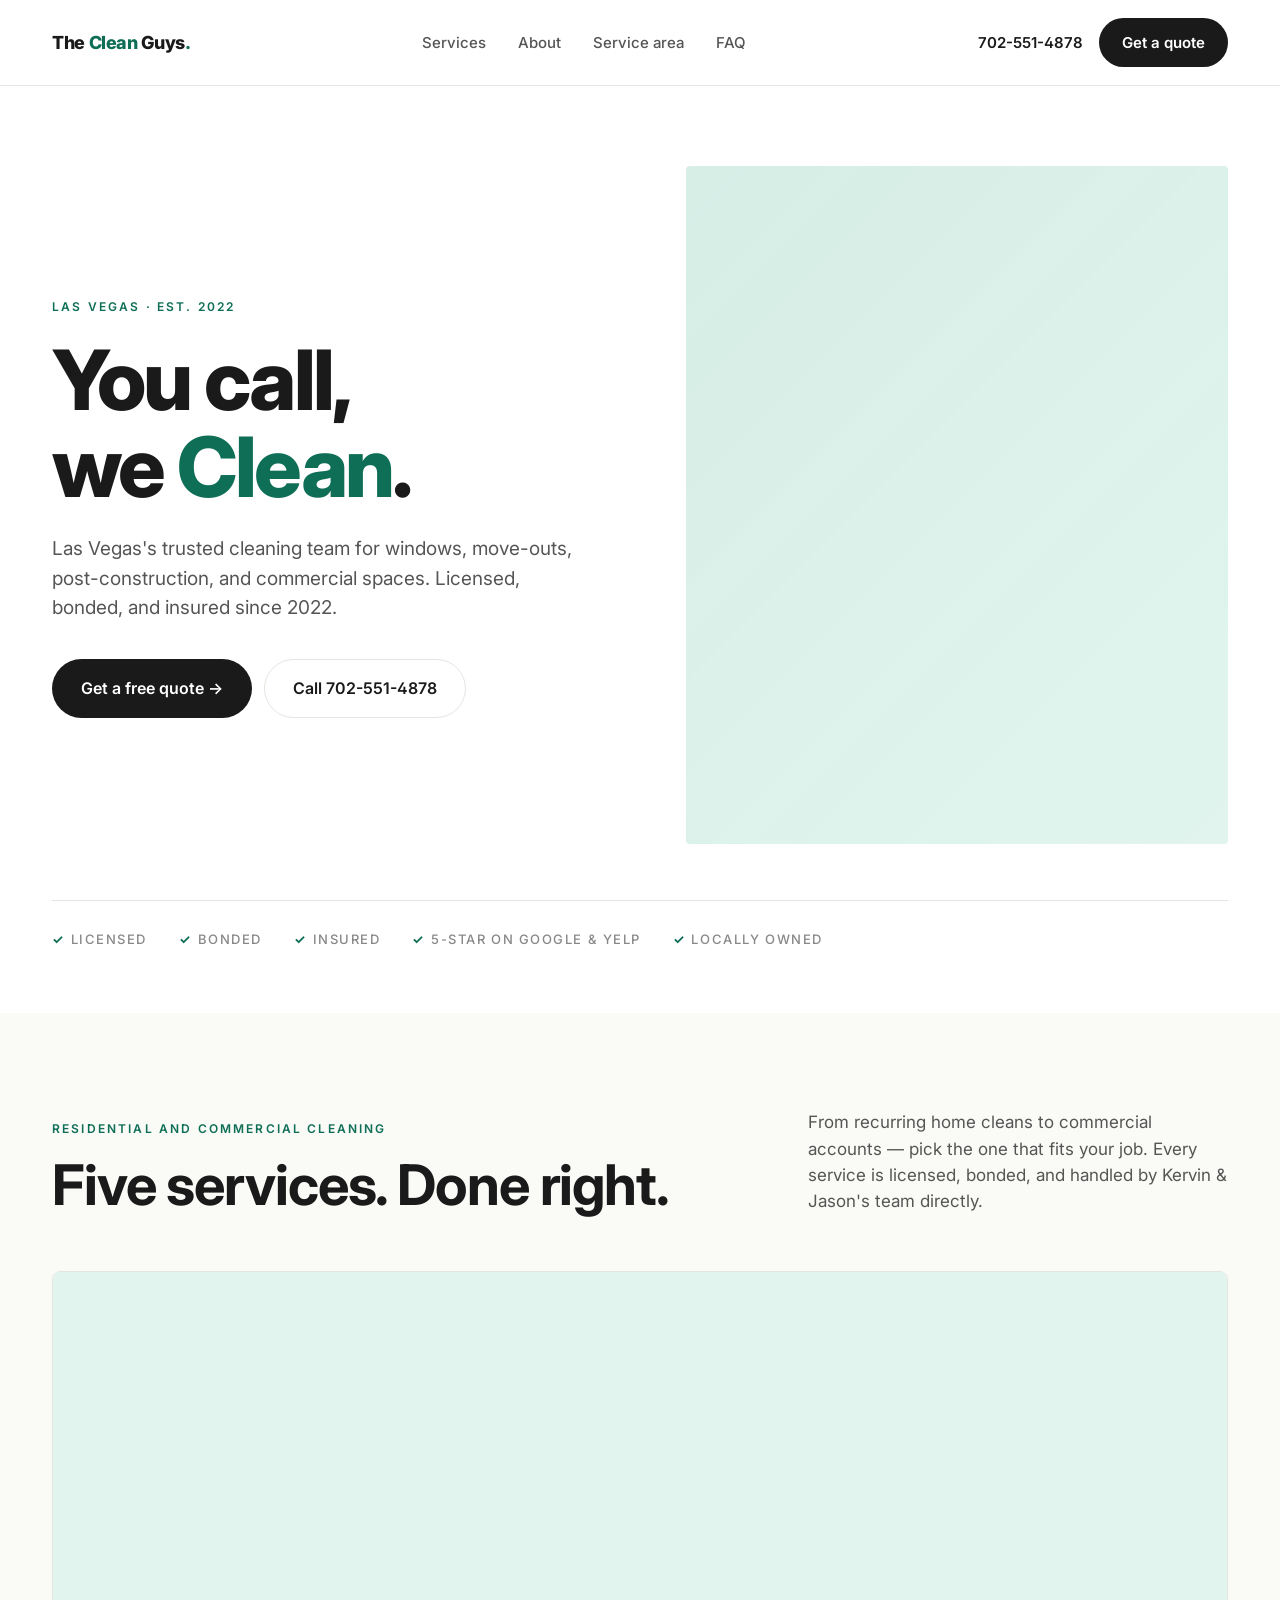
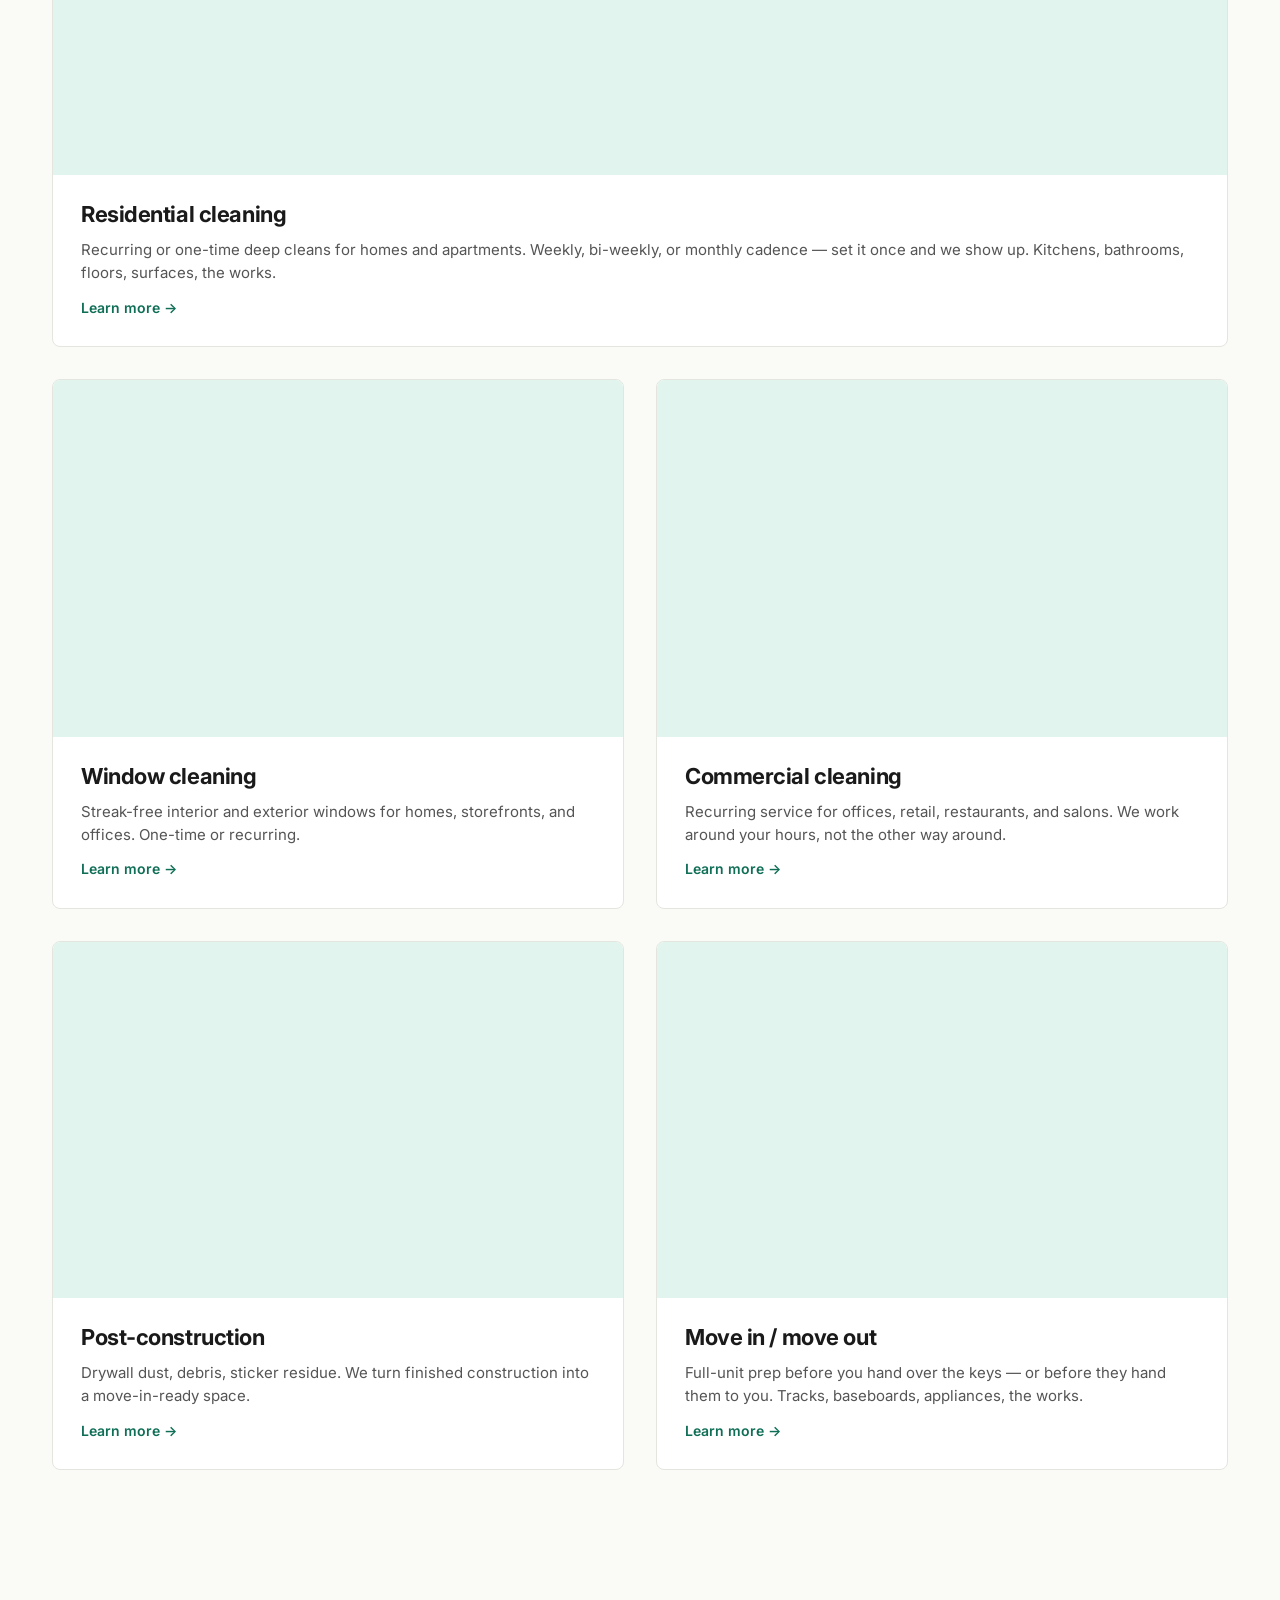
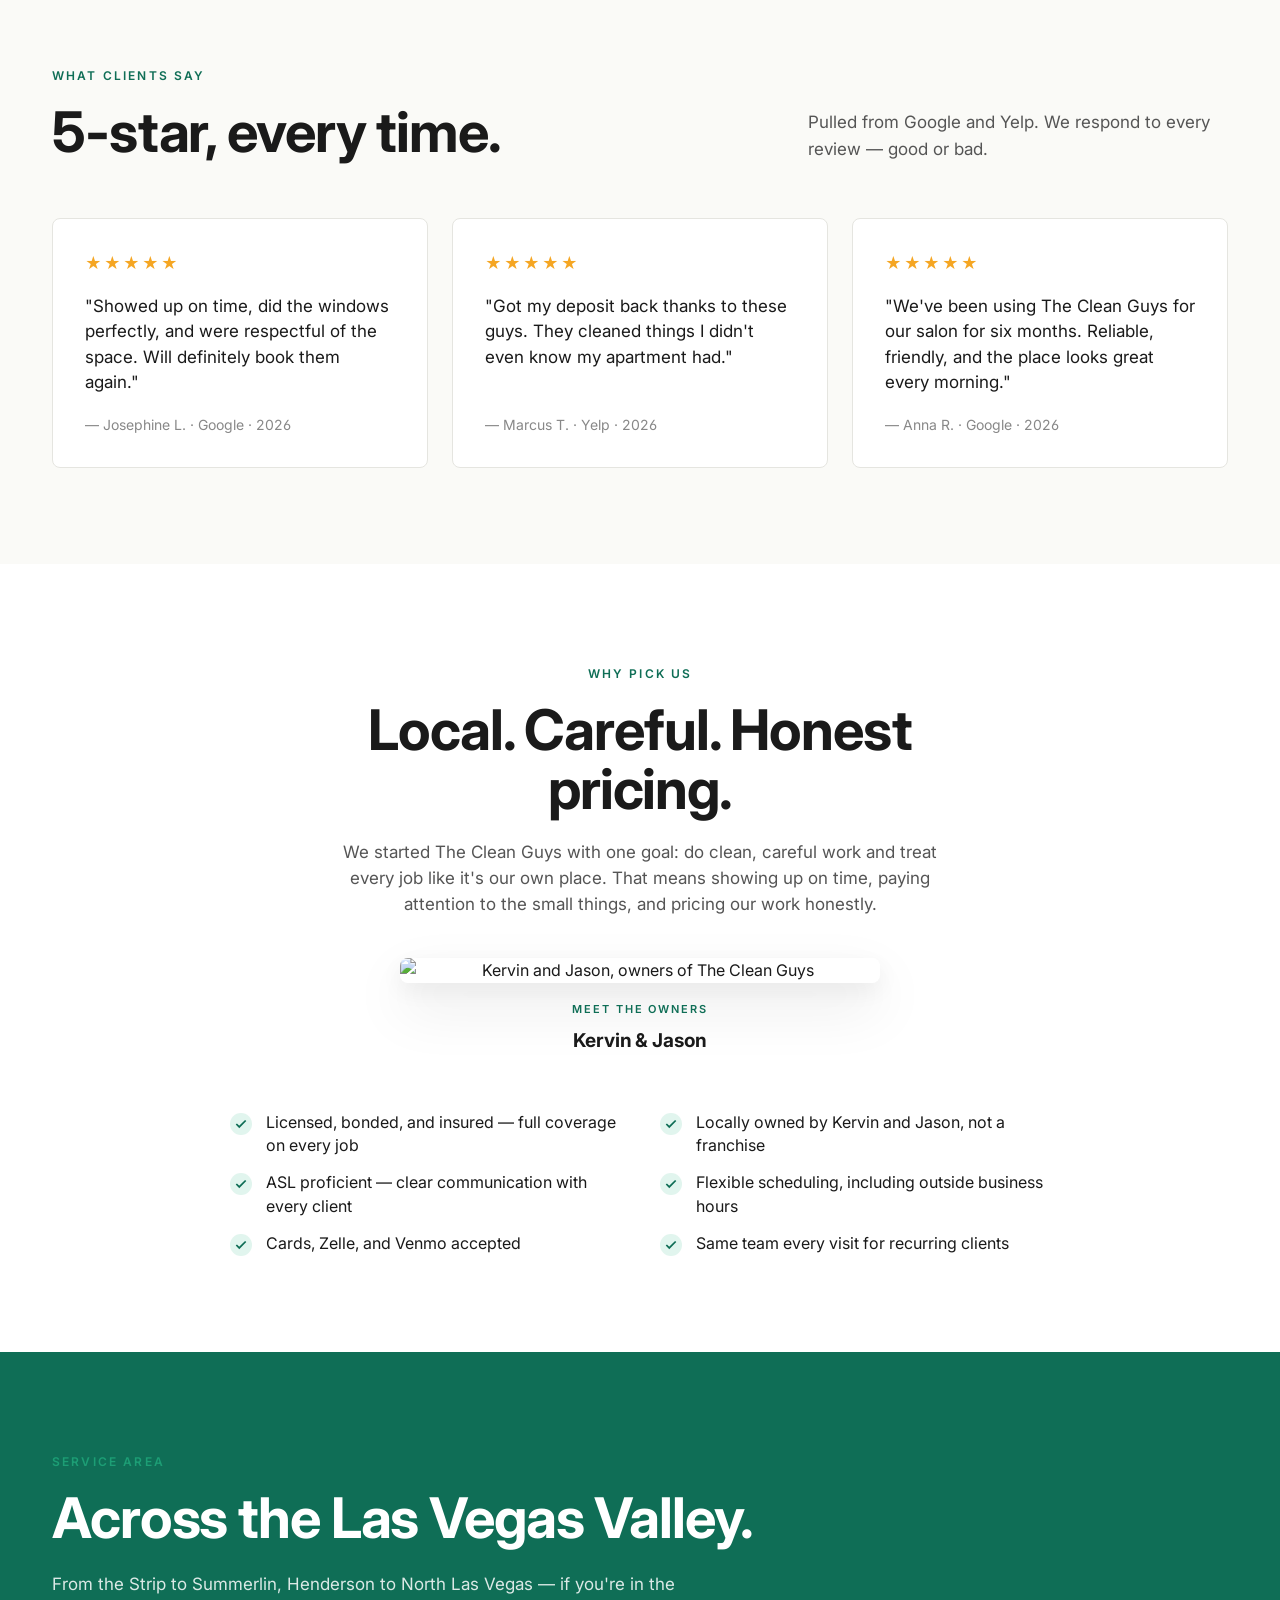
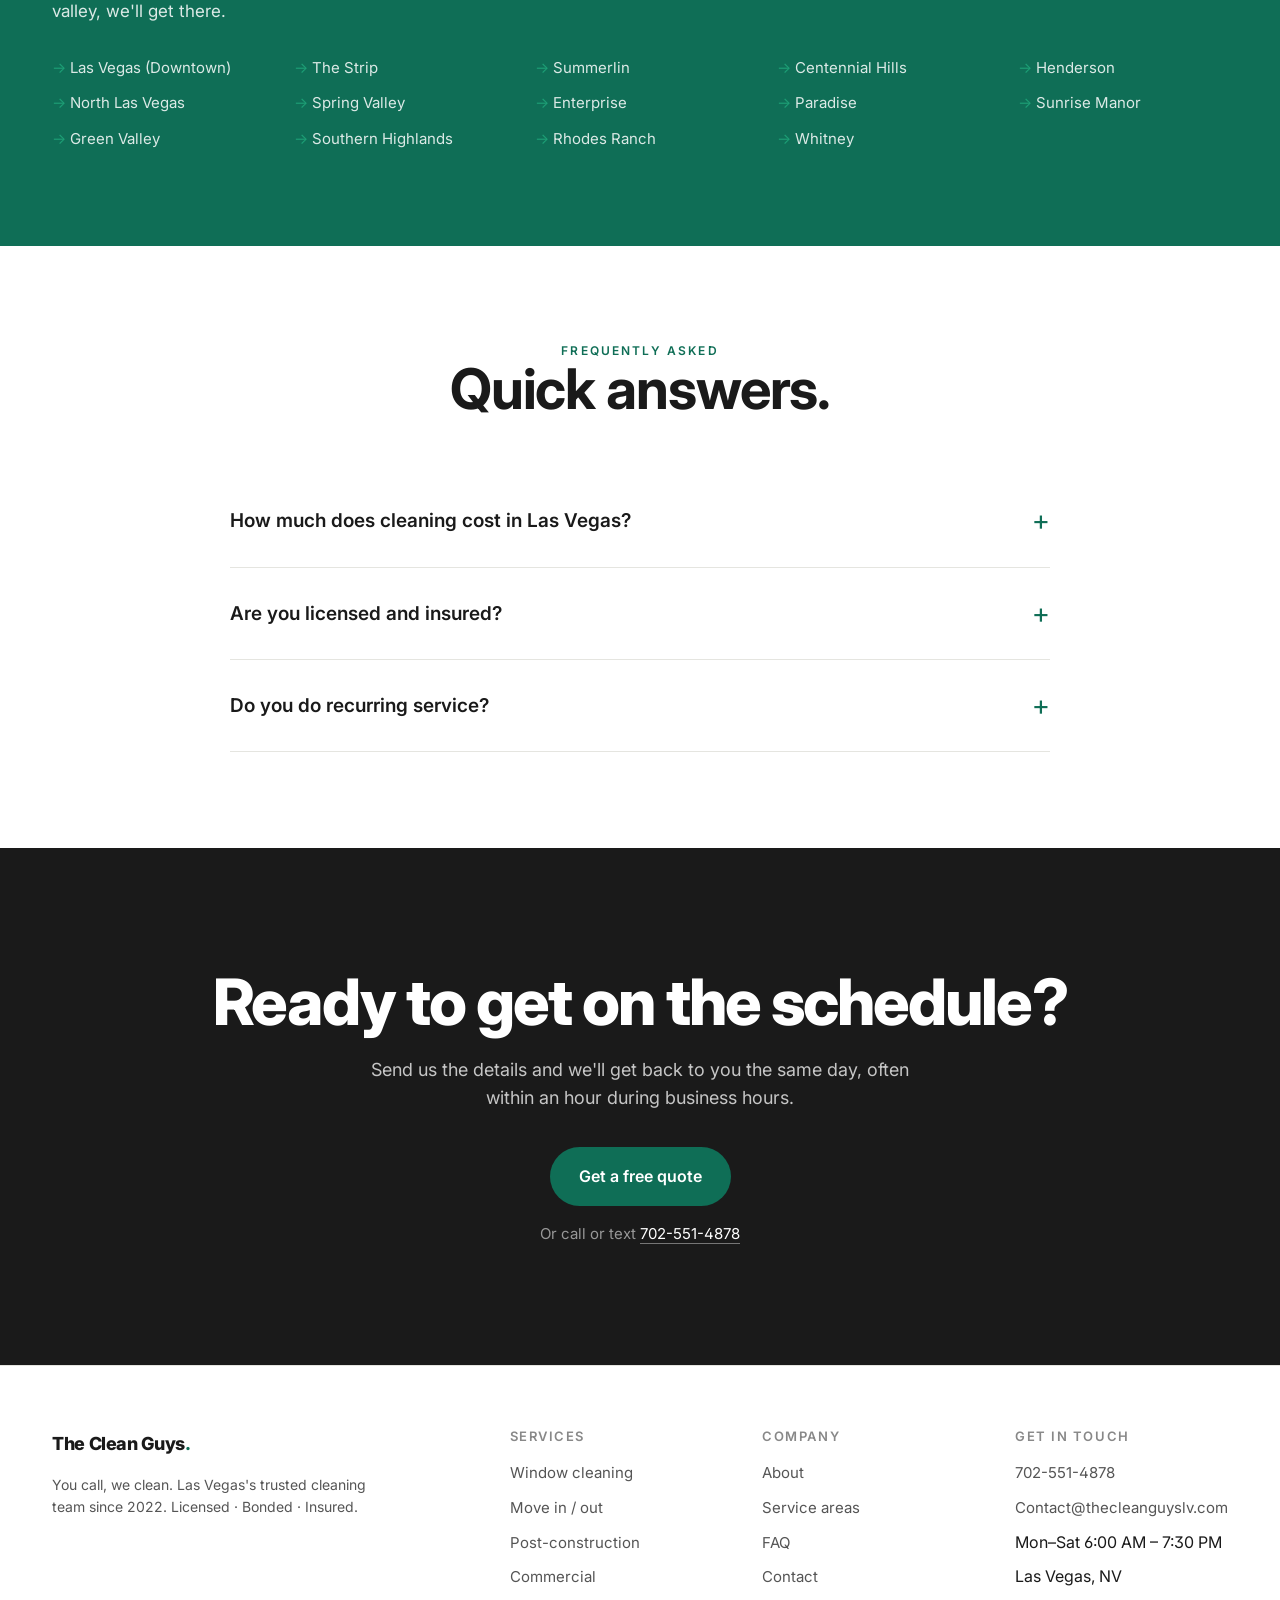
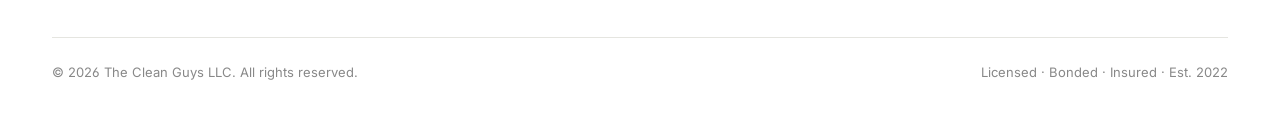
==== commit 08c76d67: "Service modal CTA button: size to content on desktop, full-width on mobile" ====
--- a/v1.html
+++ b/v1.html
@@ -242,15 +242,23 @@
   }
   .why-team-caption {
     margin-top: 18px;
-    font-size: 14px;
-    color: var(--ink-mute);
+    text-align: center;
+  }
+  /* Eyebrow above the names — matches the .eyebrow pattern used elsewhere on V1 */
+  .why-team-eyebrow {
+    display: block;
+    text-transform: uppercase;
+    letter-spacing: 0.18em;
+    font-size: 11px;
+    font-weight: 600;
+    color: var(--brand);
+    margin-bottom: 8px;
   }
   .why-team-caption strong {
     display: block;
     font-weight: 700;
     color: var(--ink);
-    font-size: 18px;
-    margin-bottom: 4px;
+    font-size: 19px;
     letter-spacing: -0.005em;
   }
   .why-list {
@@ -596,7 +604,7 @@
   .service-modal-cta .btn {
     background: var(--brand);
     color: #fff;
-    padding: 14px 24px;
+    padding: 14px 28px;
     border: none;
     border-radius: 8px;
     font-size: 15px;
@@ -604,8 +612,8 @@
     cursor: pointer;
     font-family: inherit;
     transition: background .15s;
-    flex: 1;
-    min-width: 200px;
+    /* Button sizes to its content on desktop. Mobile media query below
+       restores width:100% for full-width thumb-friendly tap target. */
   }
   .service-modal-cta .btn:hover { background: var(--brand-dark); }
   .service-modal-cta .phone-link {
@@ -1047,8 +1055,8 @@
       <div class="why-team-photo">
         <img src="assets/photos/team.webp" alt="Kervin and Jason, owners of The Clean Guys" loading="lazy" />
         <div class="why-team-caption">
+          <span class="why-team-eyebrow">Meet The Owners</span>
           <strong>Kervin &amp; Jason</strong>
-          Owners — you'll meet them on the first job
         </div>
       </div>
 
